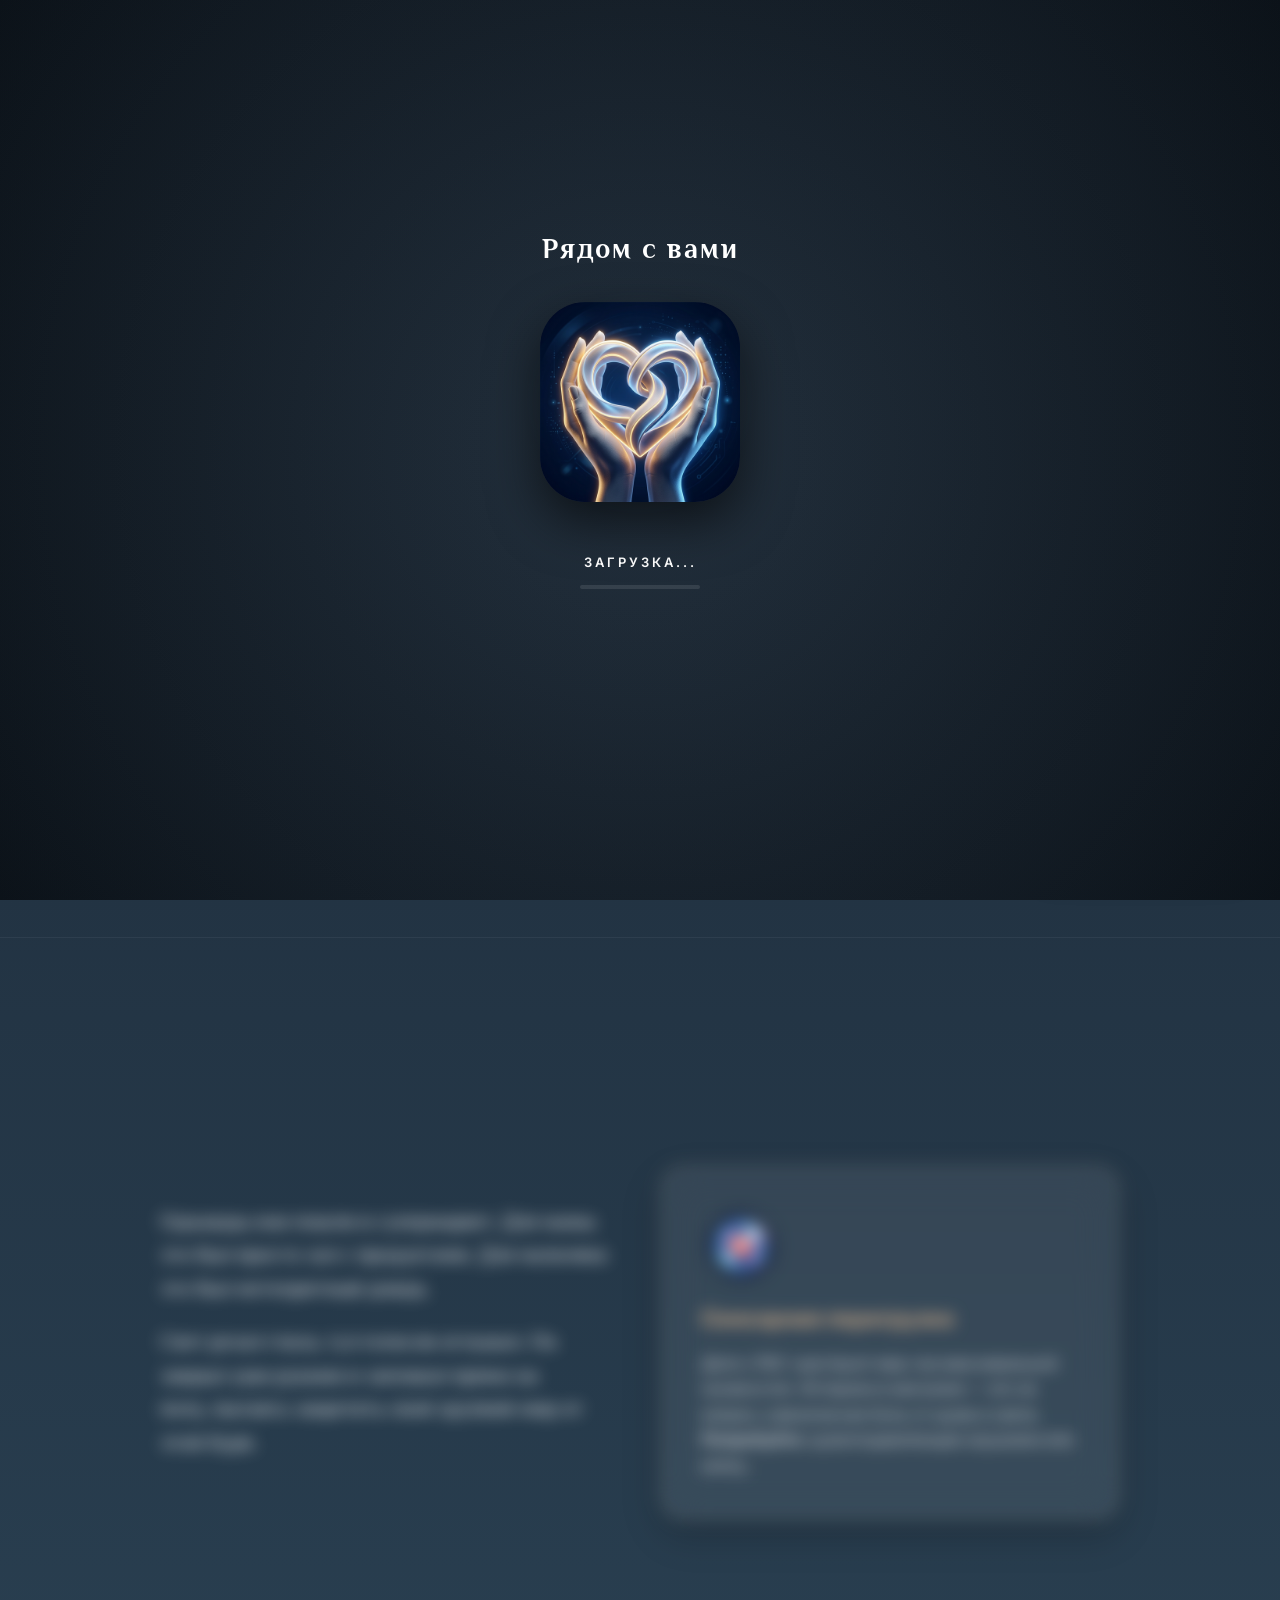
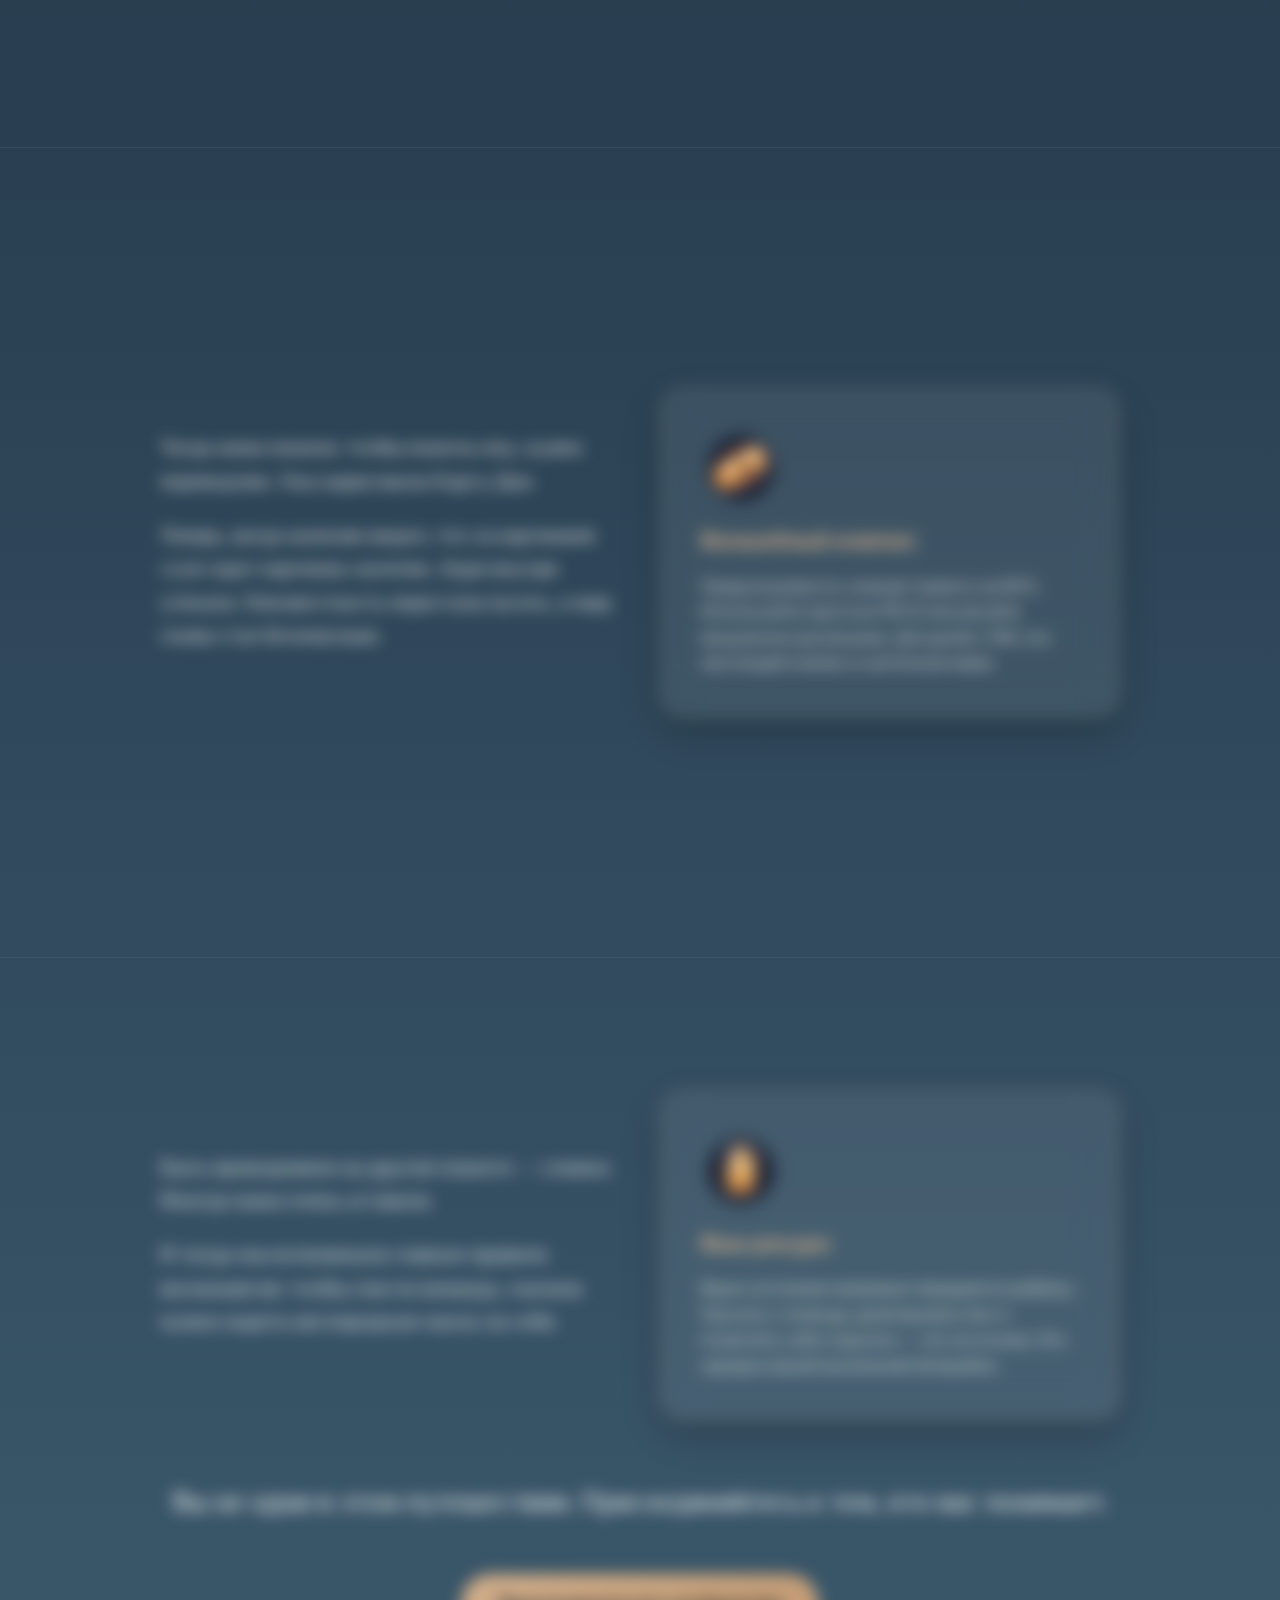
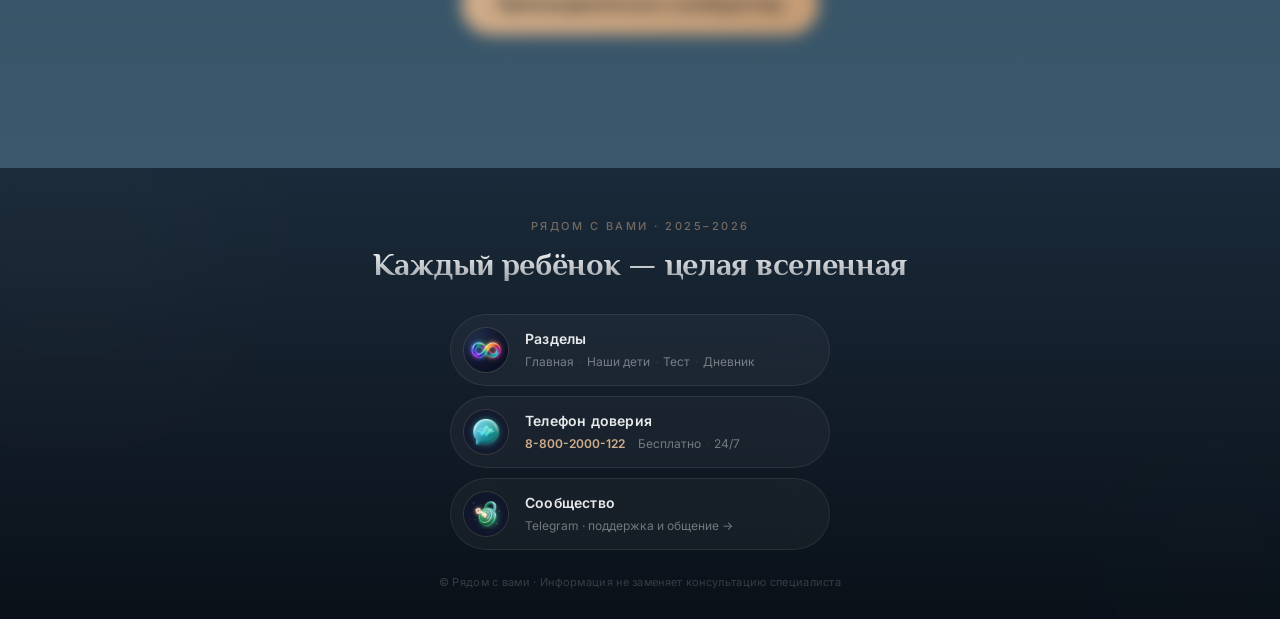
==== autism.html @ b99fb173 "Full audit: add timer nav to all sub-pages, update SW to v3, fix sitemap, remove PECS refs, VS Code " ====
﻿﻿<!DOCTYPE html>
<html lang="ru">
<head>
    <meta charset="UTF-8">
    <meta name="viewport" content="width=device-width, initial-scale=1.0, viewport-fit=cover">
    <title>Аутизм / РАС — История и поддержка</title>
    <meta name="description" content="История о ребёнке с аутизмом: понимание, поддержка и практические советы для родителей. Сообщество «Рядом с вами».">
    <link rel="manifest" href="manifest.json">
    <link rel="canonical" href="https://ryadom-svami.ru/autism.html">
    <link rel="icon" href="img/logo.png" type="image/png">
    <meta property="og:title" content="Аутизм / РАС — История и поддержка">
    <meta property="og:description" content="История о ребёнке с аутизмом: понимание, поддержка и советы.">
    <meta property="og:url" content="https://ryadom-svami.ru/autism.html">
    <meta property="og:image" content="https://ryadom-svami.ru/img/icon_autism.png">
    <link rel="preload" href="style.css?v=7" as="style">
    <link rel="preconnect" href="https://fonts.googleapis.com">
    <link rel="preconnect" href="https://fonts.gstatic.com" crossorigin>
    <link rel="stylesheet" href="style.css?v=7">
    <link href="https://fonts.googleapis.com/css2?family=Inter:wght@400;500;600;700&family=Philosopher:ital,wght@0,400;0,700;1,400&display=swap" rel="stylesheet">
    <!-- Yandex.Metrika counter -->
    <script type="text/javascript">
        (function(m,e,t,r,i,k,a){m[i]=m[i]||function(){(m[i].a=m[i].a||[]).push(arguments)};
        m[i].l=1*new Date();
        for(var j=0;j<document.scripts.length;j++){if(document.scripts[j].src===r){return;}}
        k=e.createElement(t),a=e.getElementsByTagName(t)[0],k.async=1,k.src=r,a.parentNode.insertBefore(k,a)})
        (window,document,"script","https://mc.yandex.ru/metrika/tag.js","ym");
        ym(108678187, "init", { clickmap:true, trackLinks:true, accurateTrackBounce:true, webvisor:true });
    </script>
    <noscript><div><img src="https://mc.yandex.ru/watch/108678187" style="position:absolute; left:-9999px;" alt="" /></div></noscript>
    <!-- /Yandex.Metrika counter -->
<link rel="apple-touch-icon" href="img/app_icon_192.png">
</head>
<body class="story-page" data-theme="dark">
    <!-- SPLASH SCREEN ENHANCED -->
    <div id="splash-screen" class="splash-screen">
        <div class="splash-bg-decor"></div>
        <div class="splash-content">
            <h2 class="splash-title">Рядом с вами</h2>
            <div class="splash-logo-container">
                <img src="img/app_icon_512.png" alt="Рядом с вами" class="splash-logo">
                <div class="splash-glow"></div>
            </div>
            <div class="splash-loader-wrapper">
                <span class="splash-loading-text">Загрузка...</span>
                <div class="splash-loader"></div>
            </div>
            <p class="splash-text" id="splash-text"></p>
        </div>
    </div>
    <script>
        document.addEventListener("DOMContentLoaded", () => {
            const splash = document.getElementById('splash-screen');
            if (splash) {
                if (!sessionStorage.getItem('splashShown')) {
                    const phrases = [
                        "Вы — лучший родитель для своего ребёнка...",
                        "Вы не одни. Мы рядом с вами...",
                        "Делаем мир добрее, шаг за шагом...",
                        "Вдох глубокий... Вы со всем справитесь...",
                        "Каждая маленькая победа имеет значение..."
                    ];
                    document.getElementById('splash-text').textContent = phrases[Math.floor(Math.random() * phrases.length)];
                    setTimeout(() => {
                        splash.classList.add('hidden');
                        sessionStorage.setItem('splashShown', 'true');
                    }, 3500);
                } else {
                    splash.style.display = 'none';
                }
            }
        });
    </script>

    <header class="header">
        <div class="container header-inner">
            <a href="index.html" class="logo">
                <img src="img/logo.webp" alt="Рядом с вами" height="40">
            </a>
            <nav class="nav">
                <div class="nav-dropdown" id="navDropdown">
                    <button class="nav-dropdown-btn" id="navDropdownBtn" aria-expanded="false">
                        <svg width="15" height="15" viewBox="0 0 24 24" fill="none" stroke="currentColor" stroke-width="2" stroke-linecap="round" stroke-linejoin="round"><rect x="3" y="3" width="7" height="7"></rect><rect x="14" y="3" width="7" height="7"></rect><rect x="3" y="14" width="7" height="7"></rect><rect x="14" y="14" width="7" height="7"></rect></svg>
                        <span class="nav-dropdown-label">Инструменты</span>
                        <svg class="nav-dropdown-chevron" width="14" height="14" viewBox="0 0 24 24" fill="none" stroke="currentColor" stroke-width="2.5" stroke-linecap="round" stroke-linejoin="round"><polyline points="6 9 12 15 18 9"></polyline></svg>
                    </button>
                    <div class="nav-dropdown-overlay" id="navDropdownOverlay"></div>
                    <div class="nav-dropdown-content" id="navDropdownContent">
                        <div class="nav-dropdown-handle"></div>
                        <a href="test.html" class="nav-dropdown-item">
                            <span class="nav-dropdown-icon">🧩</span>
                            <div class="nav-dropdown-text">
                                <span class="nav-dropdown-title">Тест M-CHAT-R</span>
                                <span class="nav-dropdown-sub">Скрининг развития ребёнка</span>
                            </div>
                        </a>
                        <a href="diary.html" class="nav-dropdown-item">
                            <span class="nav-dropdown-icon">📖</span>
                            <div class="nav-dropdown-text">
                                <span class="nav-dropdown-title">Дневник побед</span>
                                <span class="nav-dropdown-sub">Учёт маленьких достижений</span>
                            </div>
                        </a>
                        <a href="timer.html" class="nav-dropdown-item"><span class="nav-dropdown-icon">⏱️</span><div class="nav-dropdown-text"><span class="nav-dropdown-title">Таймер дня</span><span class="nav-dropdown-sub">Расписание и визуальный таймер</span></div></a>
                    </div>
                </div>
                <button id="installAppBtn" class="btn-primary header-btn" style="display: none; align-items: center; gap: 5px; padding: 6px 12px;">
                    <svg width="14" height="14" viewBox="0 0 24 24" fill="none" stroke="currentColor" stroke-width="2"><path d="M21 15v4a2 2 0 0 1-2 2H5a2 2 0 0 1-2-2v-4"></path><polyline points="7 10 12 15 17 10"></polyline><line x1="12" y1="15" x2="12" y2="3"></line></svg>
                    <span class="install-label">Скачать</span>
                </button>
                <button class="theme-toggle" id="themeToggle" title="Переключить тему" aria-label="Переключить тему">☀️</button>
            </nav>
            <script>
            (function() {
                const btn = document.getElementById('navDropdownBtn');
                const content = document.getElementById('navDropdownContent');
                const overlay = document.getElementById('navDropdownOverlay');
                if (!btn || !content) return;

                document.body.appendChild(overlay);
                document.body.appendChild(content);

                function open() {
                    if (window.innerWidth > 768) {
                        const r = btn.getBoundingClientRect();
                        content.style.top = (r.bottom + 10) + 'px';
                        content.style.right = (window.innerWidth - r.right) + 'px';
                        content.style.bottom = 'auto';
                    } else {
                        content.style.top = '';
                        content.style.right = '';
                        content.style.bottom = '0';
                        document.body.style.overflow = 'hidden';
                    }
                    content.classList.add('show');
                    overlay.classList.add('show');
                    btn.classList.add('active');
                    btn.setAttribute('aria-expanded', 'true');
                }
                function close() {
                    content.classList.remove('show');
                    overlay.classList.remove('show');
                    btn.classList.remove('active');
                    btn.setAttribute('aria-expanded', 'false');
                    document.body.style.overflow = '';
                }

                btn.addEventListener('click', (e) => {
                    e.stopPropagation();
                    content.classList.contains('show') ? close() : open();
                });
                overlay.addEventListener('click', close);
                document.addEventListener('click', (e) => { if (!btn.contains(e.target) && !content.contains(e.target)) close(); });
                document.addEventListener('keydown', (e) => { if (e.key === 'Escape') close(); });
            })();
            </script>
        </div>
    </header>

    <div class="reading-progress" id="readingProgress"></div>

    <section class="story-scene">
        <div class="container scene-grid">
            <div class="scene-text animate-scroll">
                <h2>Мальчик, который слышал звёзды</h2>
                <p>Одни дети строили башни, другие играли в догонялки. А он мог часами смотреть, как крутится колесо от маленькой машинки. Ему казалось, что в этом движении скрыта тайна всей Вселенной.</p>
                <p>Он редко смотрел в глаза, но видел то, что другие просто не замечали.</p>
            </div>
            <div class="scene-tip animate-scroll delay-1">
                <div class="tip-icon"><img loading="lazy" src="img/autism_tip1.webp" alt="Фокус"></div>
                <h4>Что это значит?</h4>
                <p>Отсутствие зрительного контакта — это не отсутствие любви. Мозг при РАС концентрируется на деталях. Способность к «глубокому фокусу» — одна из главных суперсил вашего ребёнка.</p>
            </div>
        </div>
    </section>

    <section class="story-scene">
        <div class="container scene-grid">
            <div class="scene-text animate-scroll">
                <p>Однажды они пошли в супермаркет. Для мамы это был просто зал с продуктами. Для мальчика это был метеоритный дождь.</p>
                <p>Свет резал глаза, гул голосов оглушал. Он закрыл уши руками и заплакал прямо на полу, пытаясь защитить свой хрупкий мир от этой бури.</p>
            </div>
            <div class="scene-tip animate-scroll delay-1">
                <div class="tip-icon"><img loading="lazy" src="img/autism_tip2.webp" alt="Сенсорика"></div>
                <h4>Сенсорная перегрузка</h4>
                <p>Дети с РАС чувствуют мир «на максимальной громкости». Истерика в магазине — это не каприз, а физическая боль от шума и света. <strong>Попробуйте:</strong> шумоподавляющие наушники или кепку.</p>
            </div>
        </div>
    </section>

    <section class="story-scene">
        <div class="container scene-grid">
            <div class="scene-text animate-scroll">
                <p>Тогда мама поняла: чтобы помочь ему, нужен переводчик. Она нарисовала Карту Дня.</p>
                <p>Теперь, когда мальчик видел, что за картинкой «суп» идет картинка «качели», буря внутри утихала. Неизвестность перестала пугать, а мир снова стал безопасным.</p>
            </div>
            <div class="scene-tip animate-scroll delay-1">
                <div class="tip-icon"><img loading="lazy" src="img/autism_tip3.webp" alt="Компас"></div>
                <h4>Волшебный компас</h4>
                <p>Предсказуемость снижает тревогу на 80%. Используйте карточки PECS или рисуйте визуальное расписание. Для детей с РАС это настоящий компас в хаотичном мире.</p>
            </div>
        </div>
    </section>

    <section class="story-scene scene-final">
        <div class="container scene-grid">
            <div class="scene-text animate-scroll">
                <p>Быть проводником на другой планете — сложно. Иногда мама очень уставала.</p>
                <p>И тогда она вспоминала главное правило космонавтов: чтобы спасти команду, сначала нужно надеть кислородную маску на себя.</p>
            </div>
            <div class="scene-tip animate-scroll delay-1">
                <div class="tip-icon"><img loading="lazy" src="img/autism_tip4.webp" alt="Ресурс"></div>
                <h4>Ваш ресурс</h4>
                <p>Ваше состояние напрямую передается ребёнку. Просить о помощи, делегировать быт и позволять себе отдыхать — это не эгоизм. Это зарядка вашей внутренней батарейки.</p>
            </div>
        </div>
        
        <div class="container animate-scroll delay-2" style="text-align: center; margin-top: 60px;">
            <p class="final-message">Вы не одни в этом путешествии. Присоединяйтесь к тем, кто вас понимает.</p>
            <a href="https://t.me/+PFfgr3RmK_dmMGRi" class="btn-primary join-btn-large btn-pulse" style="margin-top: 20px;">Присоединиться к сообществу</a>
        </div>
    </section>

    <footer class="footer footer-premium">
        <div class="footer-glow footer-glow-1"></div>
        <div class="footer-glow footer-glow-2"></div>
        <div class="container">
            <div class="footer-hero-block">
                <p class="footer-eyebrow">Рядом с вами · 2025–2026</p>
                <h2 class="footer-main-title">Каждый ребёнок — целая&nbsp;вселенная</h2>
            </div>
            <div class="footer-cards-column">
                <div class="footer-compact-card">
                    <img src="img/icon_autism.webp" class="footer-compact-img" loading="lazy" alt="Разделы">
                    <div class="footer-compact-text">
                        <h4>Разделы</h4>
                        <div class="footer-compact-links">
                            <a href="index.html">Главная</a> <span class="dot-sep">·</span>
                            <a href="index.html#diagnoses">Наши дети</a> <span class="dot-sep">·</span>
                            <a href="test.html">Тест</a> <span class="dot-sep">·</span>
                            <a href="diary.html">Дневник</a>
                        </div>
                    </div>
                </div>
                <div class="footer-compact-card">
                    <img src="img/icon_speech.webp" class="footer-compact-img" loading="lazy" alt="Телефон">
                    <div class="footer-compact-text">
                        <h4>Телефон доверия</h4>
                        <div class="footer-compact-links">
                            <a href="tel:88002000122" class="phone-gold">8-800-2000-122</a>
                            <span class="dot-sep">·</span> Бесплатно <span class="dot-sep">·</span> 24/7
                        </div>
                    </div>
                </div>
                <a href="https://t.me/+PFfgr3RmK_dmMGRi" class="footer-compact-card footer-compact-link">
                    <img src="img/icon_okr.webp" class="footer-compact-img" loading="lazy" alt="Telegram">
                    <div class="footer-compact-text">
                        <h4>Сообщество</h4>
                        <div class="footer-compact-links">Telegram · поддержка и общение →</div>
                    </div>
                </a>
            </div>
            <p class="footer-copy">© Рядом с вами · Информация не заменяет консультацию специалиста</p>
        </div>
    </footer>

    <button id="storyAudioBtn" class="audio-btn">
        <span class="audio-icon">▶️</span>
        <span class="audio-text">Слушать историю</span>
    </button>
    <audio id="storyAudio" src="story.mp3" onerror="alert('Не могу найти файл story.mp3! Убедитесь, что он лежит в этой же папке и название введено без ошибок (и без двойного расширения story.mp3.mp3)')"></audio>

    <script>
        const observer = new IntersectionObserver((entries) => {
            entries.forEach((entry) => {
                if (entry.isIntersecting) {
                    entry.target.classList.add('in-view');
                } else {
                    entry.target.classList.remove('in-view');
                }
            });
        }, { 
            threshold: 0.25, 
            rootMargin: "-10% 0px -10% 0px" 
        });

        const hiddenElements = document.querySelectorAll('.animate-scroll');
        hiddenElements.forEach((el) => observer.observe(el));

        // Управление аудиоплеером с отловом ошибок
        const audioBtn = document.getElementById('storyAudioBtn');
        const audio = document.getElementById('storyAudio');

        if (audioBtn && audio) {
            audioBtn.addEventListener('click', () => {
                if (audio.paused) {
                    audio.play().catch(function(error) {
                        alert("Ошибка воспроизведения: " + error.message);
                    });
                    audioBtn.classList.add('playing');
                    audioBtn.querySelector('.audio-icon').textContent = '⏸️';
                    audioBtn.querySelector('.audio-text').textContent = 'Пауза';
                } else {
                    audio.pause();
                    audioBtn.classList.remove('playing');
                    audioBtn.querySelector('.audio-icon').textContent = '▶️';
                    audioBtn.querySelector('.audio-text').textContent = 'Слушать историю';
                }
            });
            
            audio.addEventListener('ended', () => {
                audioBtn.classList.remove('playing');
                audioBtn.querySelector('.audio-icon').textContent = '▶️';
                audioBtn.querySelector('.audio-text').textContent = 'Слушать историю';
            });
        }

        // Тема: загрузка из localStorage
        const themeToggle = document.getElementById('themeToggle');
        const savedTheme = localStorage.getItem('theme');
        if (savedTheme === 'light') {
            document.body.removeAttribute('data-theme');
            themeToggle.textContent = '🌙';
        }
        themeToggle.addEventListener('click', () => {
            if (document.body.getAttribute('data-theme') === 'dark') {
                document.body.removeAttribute('data-theme');
                themeToggle.textContent = '🌙';
                localStorage.setItem('theme', 'light');
            } else {
                document.body.setAttribute('data-theme', 'dark');
                themeToggle.textContent = '☀️';
                localStorage.setItem('theme', 'dark');
            }
        });

        // Прогресс чтения
        const progressBar = document.getElementById('readingProgress');
        if (progressBar) {
            window.addEventListener('scroll', () => {
                const h = document.documentElement.scrollHeight - document.documentElement.clientHeight;
                if (h > 0) progressBar.style.width = (document.documentElement.scrollTop / h * 100) + '%';
            });
        }
    </script>
        <script>
        // PWA Install Logic
        let deferredPrompt;
        const installBtn = document.getElementById('installAppBtn');

        const isIos = () => {
            const userAgent = window.navigator.userAgent.toLowerCase();
            return /iphone|ipad|ipod/.test(userAgent);
        };
        const isInStandaloneMode = () => ('standalone' in window.navigator) && (window.navigator.standalone);

        // Show button for iOS if not already installed
        if (installBtn && isIos() && !isInStandaloneMode()) {
            installBtn.style.display = 'inline-flex';
            installBtn.addEventListener('click', () => {
                alert('Чтобы установить приложение на iPhone:\n\n1. Нажмите кнопку "Поделиться" (квадрат со стрелочкой) внизу экрана браузера.\n2. Выберите "На экран Домой" (Add to Home Screen).');
            });
        } else {
            // Android / Desktop logic
            window.addEventListener('beforeinstallprompt', (e) => {
                e.preventDefault();
                deferredPrompt = e;
                if (installBtn) installBtn.style.display = 'inline-flex';
            });

            if (installBtn) {
                installBtn.addEventListener('click', async () => {
                    if (deferredPrompt) {
                        deferredPrompt.prompt();
                        const { outcome } = await deferredPrompt.userChoice;
                        if (outcome === 'accepted') installBtn.style.display = 'none';
                        deferredPrompt = null;
                    }
                });
            }
        }
    </script>
    <script>
        if ('serviceWorker' in navigator) {
            navigator.serviceWorker.register('/sw.js').catch(() => {});
        }
    </script>
</body>
</html>
---- style.css ----
/* =========================================
   ПЕРЕМЕННЫЕ ДЛЯ СВЕТЛОЙ/ТЕМНОЙ ТЕМЫ
   ========================================= */
:root {
    --bg-main: #fcfbf8;
    --text-main: #1a1a1a;
    --text-muted: #666;

    --header-bg: rgba(252, 251, 248, 0.55);
    --header-border: rgba(0, 0, 0, 0.06);

    --nav-link: #618296;
    --nav-link-hover: #d0ae8b;
    --toggle-bg: rgba(0, 0, 0, 0.05);

    --btn-primary-bg: #d0ae8b;
    --btn-primary-text: #fff;

    --hero-title: #1a1a1a;
    --hero-subtitle-bg-desk: #d0ae8b;
    --hero-subtitle-text-desk: #fff;
    --hero-subtitle-border-desk: #618296;

    --card-bg: rgba(255, 255, 255, 0.55);
    --card-border: rgba(255, 255, 255, 0.4);
    --card-shadow: rgba(97, 130, 150, 0.08);

    --heading-color: #618296;

    --btn-tg-bg: #618296;
    --btn-tg-text: #fff;
    --btn-tg-border: transparent;

    --faq-tag-bg: #fff;
    --faq-tag-text: #618296;
    --faq-tag-border: #d0ae8b;

    --footer-bg: linear-gradient(180deg, #619a8c 0%, #87beaa 100%);
    --footer-border: transparent;
    --footer-title: #fff;
    --footer-text: rgba(255, 255, 255, 0.9);

    --story-bg: linear-gradient(180deg, #F5EDE4 0%, #EDE3D8 50%, #E5D9CC 100%);
    --story-text: #1a1a1a;
    --story-heading: #618296;
    --story-para: rgba(0, 0, 0, 0.8);
    --story-tip-bg: rgba(97, 130, 150, 0.07);
    --story-tip-border: rgba(208, 174, 139, 0.5);
    --story-tip-h4: #618296;
    --story-tip-p: rgba(0, 0, 0, 0.65);
    --footer-premium-bg: linear-gradient(180deg, #f0ebe3 0%, #e8e0d5 100%);
    --story-tip-shadow: rgba(0, 0, 0, 0.06);
    --story-final: #1a1a1a;
    --story-divider: rgba(0, 0, 0, 0.06);
    --footer-compact-title: #1a1a1a;
    --footer-compact-sub: #666;
    --footer-compact-bg: rgba(0, 0, 0, 0.04);
    --footer-compact-border: rgba(0, 0, 0, 0.07);
    --footer-eyebrow-color: rgba(97, 130, 150, 0.6);
    --footer-title-from: #1a1a1a;
    --footer-title-to: rgba(26, 26, 26, 0.65);
    --footer-copy-color: rgba(0, 0, 0, 0.25);
    --footer-dot-sep: rgba(0, 0, 0, 0.25);
}

[data-theme="dark"] {
    --bg-main: #1A2A3A;
    --text-main: #fcfbf8;
    --text-muted: rgba(255, 255, 255, 0.7);

    --header-bg: rgba(15, 25, 35, 0.45);
    --header-border: rgba(255, 255, 255, 0.08);

    --nav-link: #fcfbf8;
    --toggle-bg: rgba(255, 255, 255, 0.15);

    --btn-primary-bg: #d0ae8b;
    --btn-primary-text: #1a1a1a;

    --hero-title: #fff;
    --hero-subtitle-bg-desk: #d0ae8b;
    --hero-subtitle-text-desk: #1a1a1a;
    --hero-subtitle-border-desk: transparent;

    --card-bg: rgba(255, 255, 255, 0.04);
    --card-border: rgba(255, 255, 255, 0.06);
    --card-shadow: rgba(0, 0, 0, 0.3);

    --heading-color: #d0ae8b;

    --btn-tg-bg: rgba(208, 174, 139, 0.15);
    --btn-tg-text: #d0ae8b;
    --btn-tg-border: #d0ae8b;

    --faq-tag-bg: rgba(255, 255, 255, 0.05);
    --faq-tag-text: #fcfbf8;
    --faq-tag-border: #374151;

    --footer-bg: linear-gradient(180deg, #1A2A3A 0%, #243D52 100%);
    --footer-border: #374151;
    --footer-title: #d0ae8b;
    --footer-text: rgba(255, 255, 255, 0.8);

    --story-bg: linear-gradient(180deg, #1A2634 0%, #2B4254 50%, #405F73 100%);
    --story-text: #fff;
    --story-heading: #d0ae8b;
    --story-para: rgba(255, 255, 255, 0.95);
    --story-tip-bg: rgba(255, 255, 255, 0.08);
    --story-tip-border: rgba(208, 174, 139, 0.4);
    --story-tip-h4: #d0ae8b;
    --story-tip-p: rgba(255, 255, 255, 0.8);
    --footer-premium-bg: linear-gradient(180deg, var(--bg-main) 0%, #0d1520 100%);
    --story-tip-shadow: rgba(0, 0, 0, 0.2);
    --story-final: #fff;
    --story-divider: rgba(255, 255, 255, 0.05);
    --footer-compact-title: rgba(255, 255, 255, 0.9);
    --footer-compact-sub: rgba(255, 255, 255, 0.4);
    --footer-compact-bg: rgba(255, 255, 255, 0.04);
    --footer-compact-border: rgba(255, 255, 255, 0.08);
    --footer-eyebrow-color: rgba(208, 174, 139, 0.5);
    --footer-title-from: #ffffff;
    --footer-title-to: rgba(255, 255, 255, 0.55);
    --footer-copy-color: rgba(255, 255, 255, 0.18);
    --footer-dot-sep: rgba(255, 255, 255, 0.25);
}

/* =========================================
   БАЗОВЫЕ СТИЛИ
   ========================================= */
* {
    margin: 0;
    padding: 0;
    box-sizing: border-box;
    -webkit-tap-highlight-color: transparent;
}

html {
    scroll-behavior: smooth;
}

body {
    font-family: 'Inter', sans-serif;
    background-color: var(--bg-main);
    color: var(--text-main);
    line-height: 1.6;
    -webkit-font-smoothing: antialiased;
    -moz-osx-font-smoothing: grayscale;
    transition: background-color 0.4s ease, color 0.4s ease;
}

.container {
    max-width: 1100px;
    margin: 0 auto;
    padding: 0 20px;
}

/* Шапка */
.header {
    background: transparent;
    border-bottom: none;
    position: sticky;
    top: 0;
    z-index: 1000;
    padding: calc(18px + env(safe-area-inset-top)) 28px 18px;
    box-shadow: none;
    transition: none;
}

.header-inner {
    display: flex;
    justify-content: space-between;
    align-items: center;
    max-width: 1300px;
    background: var(--header-bg);
    backdrop-filter: blur(24px);
    -webkit-backdrop-filter: blur(24px);
    border: 1px solid var(--header-border);
    border-radius: 100px;
    padding: 12px 32px;
    box-shadow: 0 8px 32px rgba(0, 0, 0, 0.06);
    transition: background 0.4s ease, border-color 0.4s ease, box-shadow 0.4s ease;
}

.logo {
    display: flex;
    align-items: center;
}

.logo img {
    height: 40px;
}

.nav {
    display: flex;
    align-items: center;
}

.nav .nav-link {
    text-decoration: none;
    color: var(--nav-link);
    margin-left: 8px;
    font-weight: 500;
    padding: 8px 20px;
    border-radius: 50px;
    border: 1px solid var(--header-border);
    background: rgba(255, 255, 255, 0.08);
    transition: all 0.3s ease;
    font-size: 14px;
    letter-spacing: 0.3px;
}

.nav .nav-link:hover {
    color: var(--nav-link-hover);
    border-color: rgba(208, 174, 139, 0.4);
    background: rgba(208, 174, 139, 0.08);
}

.theme-toggle {
    background: none;
    border: none;
    padding: 0;
    cursor: pointer;
    font-size: 22px;
    margin-left: 20px;
    width: 38px;
    height: 38px;
    display: flex;
    align-items: center;
    justify-content: center;
    border-radius: 50%;
    background-color: var(--toggle-bg);
    transition: transform 0.2s, background-color 0.4s;
    user-select: none;
}

.theme-toggle:hover {
    transform: scale(1.1);
}

/* Кнопки */
.btn-primary {
    background: linear-gradient(135deg, #d0ae8b 0%, #c49b74 100%);
    color: var(--btn-primary-text) !important;
    padding: 12px 26px;
    border-radius: 50px;
    font-weight: 600;
    transition: all 0.4s ease;
    text-decoration: none;
    display: inline-block;
    box-shadow: 0 4px 20px rgba(208, 174, 139, 0.3);
    border: none;
    letter-spacing: 0.3px;
}

.btn-primary:hover {
    transform: scale(1.05) translateY(-2px);
    box-shadow: 0 8px 30px rgba(208, 174, 139, 0.5);
}

.btn-telegram {
    background-color: var(--btn-tg-bg);
    border: 1px solid var(--btn-tg-border);
    color: var(--btn-tg-text);
    padding: 15px 25px;
    border-radius: 12px;
    text-decoration: none;
    font-weight: 600;
    display: inline-block;
    width: 100%;
    text-align: center;
    margin-top: 10px;
    transition: all 0.3s;
}

.btn-telegram:hover {
    filter: brightness(1.1);
}

.btn-pulse {
    box-shadow: 0 0 0 0 rgba(208, 174, 139, 0.7);
    animation: pulse 2s infinite;
}

@keyframes pulse {
    0% {
        box-shadow: 0 0 0 0 rgba(208, 174, 139, 0.7);
    }

    70% {
        box-shadow: 0 0 0 15px rgba(208, 174, 139, 0);
    }

    100% {
        box-shadow: 0 0 0 0 rgba(208, 174, 139, 0);
    }
}

/* Анимации появления */
@keyframes fadeInUp {
    from {
        opacity: 0;
        transform: translateY(40px);
    }
    to {
        opacity: 1;
        transform: translateY(0);
    }
}

@keyframes fadeIn {
    from { opacity: 0; }
    to { opacity: 1; }
}

/* Главный экран */
.hero {
    position: relative;
    min-height: 100vh;
    text-align: center;
    padding: 60px 0;
}

.bg-video {
    position: absolute;
    top: 0;
    left: 0;
    width: 100%;
    height: 100%;
    object-fit: cover;
    z-index: -2;
}

.video-overlay {
    position: absolute;
    top: 0;
    left: 0;
    width: 100%;
    height: 100%;
    background-color: var(--bg-main);
    opacity: 0.5;
    z-index: -1;
    transition: background-color 0.4s;
}

.hero-content {
    position: relative;
    z-index: 1;
    width: 100%;
    padding-top: 40px;
}

.hero h1 {
    font-size: 52px;
    font-weight: 700;
    line-height: 1.15;
    margin-bottom: 28px;
    color: var(--hero-title);
    transition: color 0.4s;
    animation: fadeInUp 1s ease both;
    letter-spacing: -0.5px;
}

.hero .subtitle {
    font-size: 18px;
    color: var(--hero-subtitle-text-desk);
    background-color: var(--hero-subtitle-bg-desk);
    display: inline-block;
    padding: 10px 30px;
    border-radius: 50px;
    border: 1px solid var(--hero-subtitle-border-desk);
    margin-bottom: 40px;
    font-weight: 600;
    box-shadow: 0 6px 24px rgba(208, 174, 139, 0.25);
    transition: background-color 0.4s ease, color 0.4s ease, border-color 0.4s ease;
    animation: fadeInUp 1s ease 0.15s both;
}

.story-card {
    background: var(--card-bg);
    backdrop-filter: blur(24px);
    -webkit-backdrop-filter: blur(24px);
    border: 1px solid var(--card-border);
    padding: 36px 32px 28px;
    border-radius: 28px;
    box-shadow: 0 20px 60px var(--card-shadow);
    max-width: 560px;
    margin: 0 auto;
    text-align: center;
    transition: background 0.4s, border-color 0.4s;
    animation: fadeInUp 1s ease 0.3s both;
}

.story-photos-row {
    display: flex;
    justify-content: center;
    margin-bottom: 20px;
}

.story-photos-row img {
    width: 80px;
    height: 80px;
    border-radius: 50%;
    object-fit: cover;
    border: 3px solid rgba(208, 174, 139, 0.5);
    margin: 0 -8px;
    position: relative;
    box-shadow: 0 4px 16px rgba(0, 0, 0, 0.25);
    transition: transform 0.3s ease;
}

.story-photos-row img:nth-child(2) {
    z-index: 2;
    transform: scale(1.1);
}

.story-photos-row img:nth-child(1) { z-index: 1; }
.story-photos-row img:nth-child(3) { z-index: 1; }

.story-photos-row img:hover {
    transform: scale(1.15);
    z-index: 3;
}

.story-divider {
    width: 50px;
    height: 2px;
    background: linear-gradient(90deg, transparent, rgba(208, 174, 139, 0.6), transparent);
    margin: 0 auto 18px;
}

.story-body {
    text-align: center;
    margin-bottom: 20px;
    padding: 0 8px;
}

.story-body p {
    font-size: 12.5px;
    line-height: 1.7;
    color: var(--text-muted);
    margin-bottom: 10px;
    font-weight: 400;
    letter-spacing: 0.2px;
    font-family: 'Inter', sans-serif;
}

.story-body p:first-child {
    color: var(--text-main);
    font-weight: 500;
    font-size: 13px;
}

.story-body p:last-child {
    margin-bottom: 0;
    color: var(--text-muted);
    font-size: 12px;
    font-style: italic;
    opacity: 0.7;
}

/* Разделы на главной */
section h2 {
    font-size: 36px;
    text-align: center;
    margin-bottom: 12px;
    color: var(--heading-color);
    transition: color 0.4s;
    letter-spacing: -0.3px;
}

.section-desc {
    text-align: center;
    color: var(--text-muted);
    margin-bottom: 40px;
    transition: color 0.4s;
}

.diagnoses,
.faq {
    padding: 60px 0;
    position: relative;
    z-index: 10;
}

.cards-grid.layout-grid {
    display: grid;
    grid-template-columns: repeat(2, 1fr);
    gap: 20px;
}

.grid-card {
    display: flex;
    flex-direction: column;
    align-items: center;
    text-align: center;
    padding: 24px 16px;
    background: var(--card-bg);
    border-radius: 20px;
    border: 1px solid var(--card-border);
    box-shadow: 0 8px 24px rgba(0,0,0,0.15);
    transition: transform 0.3s ease, border-color 0.3s ease;
    text-decoration: none;
    color: inherit;
}

.grid-card:hover {
    transform: translateY(-8px);
    border-color: var(--nav-link-hover);
    box-shadow: 0 20px 48px rgba(208, 174, 139, 0.18);
}

.grid-card:active {
    transform: scale(0.96);
}

/* Force hiding any legacy ::after arrows */
.grid-card::after, .grid-card::before {
    display: none !important;
}

/* Unique Card Colors for Light Theme */
.card-autism {
    background: linear-gradient(145deg, #eef2ff, #e0e7ff);
    border-color: rgba(99, 102, 241, 0.3);
}
.card-cp {
    background: linear-gradient(145deg, #fdf4ff, #fae8ff);
    border-color: rgba(217, 70, 239, 0.3);
}
.card-down {
    background: linear-gradient(145deg, #f8fafc, #f1f5f9);
    border-color: rgba(234, 179, 8, 0.3);
}
.card-speech {
    background: linear-gradient(145deg, #f0f9ff, #e0f2fe);
    border-color: rgba(14, 165, 233, 0.3);
}
.card-uo {
    background: linear-gradient(145deg, #faf5ff, #f3e8ff);
    border-color: rgba(168, 85, 247, 0.3);
}
.card-okr {
    background: linear-gradient(145deg, #f0fdf4, #dcfce7);
    border-color: rgba(34, 197, 94, 0.3);
}

/* Unique Card Colors for Dark Theme */
[data-theme="dark"] .card-autism {
    background: linear-gradient(145deg, #141726, #0b0d1a);
    border-color: rgba(99, 102, 241, 0.2);
}
[data-theme="dark"] .card-cp {
    background: linear-gradient(145deg, #241426, #120914);
    border-color: rgba(217, 70, 239, 0.2);
}
[data-theme="dark"] .card-down {
    background: linear-gradient(145deg, #1a1a1a, #080808);
    border-color: rgba(208, 174, 139, 0.3);
}
[data-theme="dark"] .card-speech {
    background: linear-gradient(145deg, #141e26, #0a1014);
    border-color: rgba(14, 165, 233, 0.2);
}
[data-theme="dark"] .card-uo {
    background: linear-gradient(145deg, #181426, #0b0a14);
    border-color: rgba(168, 85, 247, 0.2);
}
[data-theme="dark"] .card-okr {
    background: linear-gradient(145deg, #101c15, #080f0a);
    border-color: rgba(34, 197, 94, 0.2);
}

.card-image {
    width: 90px;
    height: 90px;
    object-fit: cover;
    margin-bottom: 8px;
    background: transparent;
    border-radius: 0;
    box-shadow: none;
    -webkit-mask-image: radial-gradient(circle at center, rgba(0,0,0,1) 45%, rgba(0,0,0,0) 68%);
    mask-image: radial-gradient(circle at center, rgba(0,0,0,1) 45%, rgba(0,0,0,0) 68%);
}

.card-content h3 {
    color: var(--heading-color);
    font-size: 15px;
    margin-bottom: 6px;
    font-weight: 700;
    line-height: 1.25;
}

.card-content p {
    font-size: 12px;
    line-height: 1.35;
    opacity: 0.75;
    margin: 0;
}

.animate-card {
    opacity: 0;
    transform: translateY(30px);
    transition: opacity 0.6s ease-out, transform 0.6s ease-out;
}

.animate-card.show {
    opacity: 1;
    transform: translateY(0);
}

.grid-card:nth-child(2) { transition-delay: 0.1s; }
.grid-card:nth-child(3) { transition-delay: 0.2s; }
.grid-card:nth-child(4) { transition-delay: 0.3s; }
.grid-card:nth-child(5) { transition-delay: 0.4s; }
.grid-card:nth-child(6) { transition-delay: 0.5s; }

.join-action {
    margin-top: 50px;
    text-align: center;
}

.join-btn-large {
    font-size: 18px;
    padding: 16px 36px;
    width: auto;
}

.faq-links {
    display: flex;
    flex-wrap: wrap;
    gap: 10px;
    justify-content: center;
    margin-top: 20px;
}

.faq-tag {
    background: var(--faq-tag-bg);
    padding: 12px 20px;
    border-radius: 50px;
    text-decoration: none;
    color: var(--faq-tag-text);
    border: 1px solid var(--faq-tag-border);
    font-size: 15px;
    transition: all 0.2s;
}

.faq-tag:hover {
    background: var(--nav-link-hover);
    border-color: var(--nav-link-hover);
    color: #fff;
}

/* Подвал — Премиум редизайн */
.footer-premium {
    padding: 50px 0 28px;
    background: var(--footer-premium-bg);
    border-top: none;
    position: relative;
    z-index: 10;
    overflow: hidden;
    transition: background 0.4s;
}

[data-theme="dark"] .footer-premium {
    background: linear-gradient(180deg, #1A2A3A 0%, #0a1018 100%);
}

/* Декоративные свечения */
.footer-glow {
    position: absolute;
    border-radius: 50%;
    filter: blur(120px);
    pointer-events: none;
    opacity: 0.3;
}

.footer-glow-1 {
    width: 300px;
    height: 300px;
    background: radial-gradient(circle, rgba(208, 174, 139, 0.3), transparent 70%);
    top: -80px;
    left: -80px;
}

.footer-glow-2 {
    width: 250px;
    height: 250px;
    background: radial-gradient(circle, rgba(97, 130, 150, 0.25), transparent 70%);
    bottom: -60px;
    right: -60px;
}

/* Главный блок-заголовок */
.footer-hero-block {
    text-align: center;
    margin-bottom: 30px;
    position: relative;
    z-index: 2;
}

.footer-eyebrow {
    font-size: 11px;
    letter-spacing: 2.5px;
    text-transform: uppercase;
    color: var(--footer-eyebrow-color);
    margin-bottom: 10px;
    font-weight: 500;
}

.footer-main-title {
    font-size: 32px;
    font-family: 'Philosopher', serif;
    font-weight: 700;
    line-height: 1.2;
    color: var(--footer-title-from);
    margin-bottom: 0;
    letter-spacing: -0.3px;
    background: linear-gradient(180deg, var(--footer-title-from) 0%, var(--footer-title-to) 100%);
    -webkit-background-clip: text;
    -webkit-text-fill-color: transparent;
    background-clip: text;
}

.footer-main-sub {
    font-size: 15px;
    color: var(--footer-compact-sub);
    font-weight: 400;
    letter-spacing: 0.3px;
}

/* Три компактные плашки (в стиле Trex.ai) */
.footer-cards-column {
    display: flex;
    flex-direction: column;
    gap: 10px;
    align-items: center;
    position: relative;
    z-index: 2;
    margin-bottom: 24px;
}

.footer-compact-card {
    display: flex;
    align-items: center;
    background: var(--footer-compact-bg);
    backdrop-filter: blur(20px);
    -webkit-backdrop-filter: blur(20px);
    border: 1px solid var(--footer-compact-border);
    border-radius: 100px;
    padding: 12px 24px 12px 12px;
    gap: 16px;
    transition: all 0.4s ease;
    width: 380px;
    max-width: 100%;
    text-align: left;
    text-decoration: none;
    box-sizing: border-box;
}

.footer-compact-card:hover {
    background: rgba(255, 255, 255, 0.08);
    border-color: rgba(208, 174, 139, 0.3);
    transform: translateY(-2px);
    box-shadow: 0 10px 30px rgba(0, 0, 0, 0.2);
}

.footer-compact-img {
    width: 46px;
    height: 46px;
    flex-shrink: 0;
    border-radius: 50%;
    object-fit: cover;
    border: 1px solid rgba(208, 174, 139, 0.15);
    background: rgba(255, 255, 255, 0.02);
}

.footer-compact-text {
    display: flex;
    flex-direction: column;
    justify-content: center;
}

.footer-compact-text h4 {
    color: var(--footer-compact-title);
    font-size: 14px;
    font-weight: 600;
    margin-bottom: 2px;
    letter-spacing: 0.2px;
}

.footer-compact-links {
    color: var(--footer-compact-sub);
    font-size: 12px;
    display: flex;
    align-items: center;
    flex-wrap: wrap;
    gap: 5px;
}

.footer-compact-links a {
    color: var(--footer-compact-sub);
    text-decoration: none;
    transition: color 0.3s;
}

.footer-compact-links a:hover {
    color: #d0ae8b;
}

.phone-gold {
    color: #d0ae8b !important;
    font-weight: 600;
}

.dot-sep {
    opacity: 0.35;
    color: var(--footer-dot-sep);
}

a.footer-compact-link {
    cursor: pointer;
}
a.footer-compact-link:hover .footer-compact-links {
    color: #d0ae8b;
}

.footer-copy {
    text-align: center;
    font-size: 11px;
    color: var(--footer-copy-color);
    letter-spacing: 0.3px;
    position: relative;
    z-index: 2;
}

/* Нижняя полоска */
.footer-bottom-bar {
    display: flex;
    align-items: center;
    justify-content: center;
    gap: 16px;
    padding-top: 30px;
    border-top: 1px solid rgba(255, 255, 255, 0.06);
    position: relative;
    z-index: 2;
}

.footer-bottom-logo {
    height: 24px;
    opacity: 0.4;
    transition: opacity 0.3s;
}

.footer-bottom-logo:hover {
    opacity: 0.7;
}

.footer-disclaimer {
    font-size: 12px;
    color: rgba(255, 255, 255, 0.25);
    letter-spacing: 0.2px;
}

/* =========================================
   ИДЕАЛЬНАЯ АДАПТАЦИЯ ДЛЯ ТЕЛЕФОНОВ (Главная)
   ========================================= */
@media (max-width: 768px) {
    :root {
        --hero-subtitle-bg: #fcfbf8;
        --hero-subtitle-text: #618296;
        --hero-subtitle-border: #d0ae8b;
    }

    [data-theme="dark"] {
        --hero-subtitle-bg: rgba(208, 174, 139, 0.15);
        --hero-subtitle-text: #d0ae8b;
        --hero-subtitle-border: #d0ae8b;
    }

    .header {
        padding: calc(10px + env(safe-area-inset-top)) 10px 10px;
    }

    .header-inner {
        flex-direction: row;
        flex-wrap: nowrap;
        justify-content: space-between;
        align-items: center;
        padding: 8px 16px;
        border-radius: 60px;
    }

    .logo {
        margin-top: 3px;
    }

    .logo img {
        height: 24px;
    }

    .nav {
        flex-direction: row;
        justify-content: flex-end;
        align-items: center;
        gap: 6px;
    }

    .nav .nav-link {
        display: none;
    }

    .header-btn {
        padding: 6px 12px;
        font-size: 12px;
    }

    .theme-toggle {
        margin-left: 6px;
        font-size: 18px;
        width: 34px;
        height: 34px;
    }

    .hero {
        min-height: auto;
        padding: 0 0 10px;
        display: flex;
        flex-direction: column;
    }

    .bg-video {
        position: relative;
        width: 100%;
        height: calc(100vw * 9 / 16);
        object-fit: cover;
        z-index: 1;
    }

    .video-overlay {
        display: none;
    }

    .hero-content {
        padding-top: 25px;
    }

    .hero h1 {
        font-size: 21px;
        max-width: 380px;
        margin: 0 auto 15px;
        line-height: 1.3;
    }

    .hero .subtitle {
        font-size: 12px;
        white-space: nowrap;
        font-weight: 600;
        background-color: var(--hero-subtitle-bg);
        color: var(--hero-subtitle-text);
        border: 2px solid var(--hero-subtitle-border);
        padding: 6px 14px;
        border-radius: 50px;
        display: inline-block;
        margin: 0 auto 20px;
    }

    .story-card {
        padding: 24px 18px 20px;
        border-radius: 20px;
        margin: 0 8px;
        box-shadow: 0 4px 20px rgba(0, 0, 0, 0.1);
        border: 2px solid var(--card-border);
    }

    .story-photos-row img {
        width: 64px;
        height: 64px;
        margin: 0 -6px;
        border-width: 2px;
    }

    .story-body p {
        font-size: 11.5px;
        line-height: 1.6;
    }

    .story-body p:first-child {
        font-size: 12px;
    }

    .story-body p:last-child {
        font-size: 11px;
    }

    .btn-telegram {
        margin-top: 5px;
    }

    .diagnoses {
        padding: 20px 0 20px;
    }

    section h2 {
        font-size: 24px;
    }

    .section-desc {
        font-size: 14px;
        margin-bottom: 25px;
        padding: 0 10px;
    }

    .cards-grid.layout-grid {
        grid-template-columns: repeat(2, 1fr);
        gap: 12px;
        padding: 0 10px;
    }

    .grid-card {
        padding: 16px 12px;
        border-radius: 16px;
    }

    .card-image {
        width: 80px;
        height: 80px;
        margin-bottom: 5px;
        border-radius: 0;
    }

    .card-content h3 {
        font-size: 13px;
        margin-bottom: 4px;
    }

    .card-content p {
        font-size: 11px;
        line-height: 1.3;
        margin-bottom: 0;
    }

    .join-action {
        margin-top: 30px;
        padding: 0 10px;
    }

    .join-btn-large {
        width: 100%;
        font-size: 16px;
        padding: 14px 20px;
    }

    .faq {
        padding: 30px 0 40px;
    }

    .faq-tag {
        width: 100%;
        text-align: center;
    }

    .footer-premium {
        padding: 36px 0 20px;
    }

    .footer-hero-block {
        margin-bottom: 20px;
    }

    .footer-eyebrow {
        font-size: 10px;
        letter-spacing: 1.5px;
    }

    .footer-main-title {
        font-size: 24px;
    }

    .footer-cards-column {
        gap: 10px;
        margin-bottom: 20px;
    }

    .footer-compact-card {
        padding: 10px 16px 10px 10px;
        gap: 12px;
        width: 100%; /* На телефоне на всю ширину родителя */
        max-width: 340px;
    }

    .footer-compact-img {
        width: 40px;
        height: 40px;
    }

    .footer-compact-text h4 {
        font-size: 13px;
    }

    .footer-compact-links {
        font-size: 11px;
    }
}

/* =========================================
   СТИЛИ ДЛЯ SCROLLYTELLING (История)
   ========================================= */

.story-page {
    background: var(--story-bg);
    color: var(--story-text);
    transition: background 0.4s ease, color 0.4s ease;
}

.story-scene {
    min-height: 90vh;
    display: flex;
    align-items: center;
    padding: 60px 20px;
    border-bottom: 1px solid var(--story-divider);
}

.scene-final {
    flex-direction: column;
    justify-content: center;
    border-bottom: none;
}

.scene-grid {
    display: grid;
    grid-template-columns: 1fr 1fr;
    gap: 40px;
    align-items: center;
    max-width: 1000px;
    margin: 0 auto;
}

/* ВОЛШЕБНЫЙ ШРИФТ ДЛЯ ТЕКСТА ИСТОРИИ */
.scene-text h2 {
    font-size: 46px;
    font-family: 'Philosopher', sans-serif;
    color: var(--story-heading);
    margin-bottom: 25px;
    line-height: 1.2;
    transition: color 0.4s;
}

.scene-text p {
    font-size: 21px;
    font-family: 'Philosopher', sans-serif;
    line-height: 1.6;
    color: var(--story-para);
    margin-bottom: 20px;
    text-wrap: pretty;
    transition: color 0.4s;
}

/* Карточка с подсказкой */
.scene-tip {
    background: var(--story-tip-bg);
    backdrop-filter: blur(20px);
    -webkit-backdrop-filter: blur(20px);
    border: 1px solid var(--story-tip-border);
    border-radius: 24px;
    padding: 40px;
    box-shadow: 0 15px 35px var(--story-tip-shadow);
    transition: background 0.4s, border-color 0.4s;
}

.tip-icon {
    font-size: 48px;
    margin-bottom: 15px;
}

.tip-icon img {
    width: 80px;
    height: 80px;
    object-fit: cover;
    border-radius: 0;
    box-shadow: none;
    -webkit-mask-image: radial-gradient(circle at center, rgba(0,0,0,1) 45%, rgba(0,0,0,0) 68%);
    mask-image: radial-gradient(circle at center, rgba(0,0,0,1) 45%, rgba(0,0,0,0) 68%);
}

.scene-tip h4 {
    font-size: 22px;
    color: var(--story-tip-h4);
    margin-bottom: 15px;
    transition: color 0.4s;
}

.scene-tip p {
    font-size: 16px;
    line-height: 1.6;
    color: var(--story-tip-p);
    transition: color 0.4s;
}

.final-message {
    font-size: 28px;
    font-family: 'Philosopher', sans-serif;
    color: var(--story-final);
    margin-bottom: 30px;
    transition: color 0.4s;
}

/* Магия плавного появления и растворения (Кинематографичный эффект) */
.animate-scroll {
    opacity: 0;
    transform: translateY(50px) scale(0.95);
    filter: blur(8px);
    transition: opacity 1s ease-out, transform 1s ease-out, filter 1s ease-out;
}

.animate-scroll.in-view {
    opacity: 1;
    transform: translateY(0) scale(1);
    filter: blur(0);
}

.delay-1 {
    transition-delay: 0.3s;
}

.delay-2 {
    transition-delay: 0.6s;
}

/* Адаптация Скроллителлинга для телефонов */
@media (max-width: 768px) {
    .story-scene {
        min-height: auto;
        padding: 50px 10px;
    }

    .scene-grid {
        grid-template-columns: 1fr;
        gap: 30px;
    }

    .scene-text h2 {
        font-size: 30px;
    }

    .scene-text p {
        font-size: 18px;
        text-wrap: pretty;
    }

    .scene-tip {
        padding: 25px;
        border-radius: 16px;
    }

    .tip-icon {
        font-size: 36px;
    }

    .tip-icon img {
        width: 56px;
        height: 56px;
        border-radius: 0;
    }

    .scene-tip h4 {
        font-size: 18px;
    }

    .scene-tip p {
        font-size: 14px;
    }

    .final-message {
        font-size: 24px;
    }
}

/* =========================================
   КНОПКА АУДИОПЛЕЕРА
   ========================================= */
.audio-btn {
    position: fixed;
    bottom: 30px;
    right: 30px;
    background: #d0ae8b;
    color: #1a1a1a;
    border: none;
    border-radius: 50px;
    padding: 14px 24px;
    font-family: 'Inter', sans-serif;
    font-size: 16px;
    font-weight: 600;
    cursor: pointer;
    box-shadow: 0 10px 25px rgba(0, 0, 0, 0.3);
    display: flex;
    align-items: center;
    gap: 10px;
    z-index: 2000;
    transition: transform 0.2s, background 0.3s, color 0.3s;
}

.audio-btn:hover {
    transform: scale(1.05);
}

.audio-btn.playing {
    background: #618296;
    color: #fff;
    box-shadow: 0 0 15px rgba(97, 130, 150, 0.6);
}

@media (max-width: 768px) {
    .audio-btn {
        bottom: 20px;
        right: 20px;
        padding: 12px 20px;
        font-size: 14px;
    }
}

/* Чат-бот удалён — стили были неиспользуемые */


/* =========================================
   МОБИЛЬНОЕ МЕНЮ
   ========================================= */
.menu-toggle {
    display: none;
    background: none;
    border: none;
    font-size: 24px;
    cursor: pointer;
    color: var(--text-main);
    width: 42px;
    height: 42px;
    align-items: center;
    justify-content: center;
    border-radius: 10px;
    transition: background 0.2s, color 0.4s;
    line-height: 1;
}

.story-page .menu-toggle {
    color: rgba(255, 255, 255, 0.9);
}

.mobile-menu {
    position: fixed;
    inset: 0;
    background: rgba(20, 30, 42, 0.97);
    backdrop-filter: blur(30px);
    -webkit-backdrop-filter: blur(30px);
    z-index: 9999;
    display: flex;
    flex-direction: column;
    align-items: center;
    justify-content: center;
    gap: 0;
    opacity: 0;
    pointer-events: none;
    transition: opacity 0.35s ease;
}

.mobile-menu.open {
    opacity: 1;
    pointer-events: all;
}

.mobile-menu a {
    text-decoration: none;
    color: rgba(255, 255, 255, 0.85);
    font-size: 22px;
    font-weight: 600;
    font-family: 'Philosopher', sans-serif;
    padding: 20px 50px;
    width: 100%;
    text-align: center;
    border-bottom: 1px solid rgba(255, 255, 255, 0.06);
    transition: background 0.2s, color 0.2s;
}

.mobile-menu a:last-child {
    border-bottom: none;
}

.mobile-menu a:active {
    background: rgba(208, 174, 139, 0.15);
    color: #d0ae8b;
}

.mobile-menu-close {
    position: absolute;
    top: 20px;
    right: 20px;
    background: none;
    border: none;
    color: rgba(255, 255, 255, 0.8);
    font-size: 28px;
    cursor: pointer;
    width: 48px;
    height: 48px;
    display: flex;
    align-items: center;
    justify-content: center;
    border-radius: 50%;
    transition: background 0.2s;
}

.mobile-menu-close:active {
    background: rgba(255, 255, 255, 0.1);
}

@media (max-width: 768px) {
    .menu-toggle {
        display: flex;
    }
}

/* =========================================
   КНОПКА «НАЗАД»
   ========================================= */
.back-nav {
    padding: 20px 20px 0;
    max-width: 1100px;
    margin: 0 auto;
}

.back-link {
    display: inline-flex;
    align-items: center;
    gap: 6px;
    color: rgba(255, 255, 255, 0.5);
    text-decoration: none;
    font-size: 14px;
    font-weight: 500;
    padding: 8px 16px;
    border-radius: 50px;
    background: rgba(255, 255, 255, 0.06);
    border: 1px solid rgba(255, 255, 255, 0.08);
    transition: all 0.3s;
}

.back-link:hover {
    background: rgba(255, 255, 255, 0.12);
    color: rgba(255, 255, 255, 0.9);
}

/* =========================================
   ПОЛОСА ПРОГРЕССА ЧТЕНИЯ
   ========================================= */
.reading-progress {
    position: fixed;
    top: 0;
    left: 0;
    height: 3px;
    background: linear-gradient(90deg, #d0ae8b, #e8c4a0);
    z-index: 10001;
    width: 0%;
    border-radius: 0 2px 2px 0;
    transition: width 0.12s linear;
    pointer-events: none;
}

/* =========================================
   ДОПОЛНИТЕЛЬНЫЕ МОБИЛЬНЫЕ СТИЛИ
   ========================================= */
@media (max-width: 768px) {
    .back-nav {
        padding: 15px 16px 0;
    }

    .back-link {
        font-size: 13px;
    }

    .story-scene {
        padding: 40px 16px;
    }

    .scene-text p {
        font-size: 17px;
        line-height: 1.65;
    }

    .audio-btn {
        bottom: calc(20px + env(safe-area-inset-bottom, 0px));
    }

    .footer {
        padding-bottom: calc(30px + env(safe-area-inset-bottom, 0px));
    }
}

@media (max-width: 375px) {
    .hero h1 {
        font-size: 19px;
    }

    .scene-text h2 {
        font-size: 26px;
    }

    .scene-text p {
        font-size: 16px;
    }

    .final-message {
        font-size: 20px;
    }
}

/* Кнопка теста в шапке */
.nav-test-btn {
    display: inline-flex;
    align-items: center;
    gap: 4px;
    padding: 10px 18px;
    border-radius: 50px;
    font-size: 14px;
    font-weight: 600;
    text-decoration: none;
    color: #618296;
    background: rgba(97, 130, 150, 0.1);
    border: 1.5px solid rgba(97, 130, 150, 0.3);
    transition: all 0.4s ease;
    position: relative;
    overflow: hidden;
}

.nav-test-btn::after {
    content: '';
    position: absolute;
    top: -50%;
    left: -75%;
    width: 50%;
    height: 200%;
    background: linear-gradient(90deg, transparent, rgba(255,255,255,0.3), transparent);
    transform: skewX(-25deg);
    animation: shimmer 3s ease-in-out infinite;
}



.nav-test-btn:hover {
    background: rgba(97, 130, 150, 0.2);
    border-color: #618296;
    transform: scale(1.05);
    box-shadow: 0 0 20px rgba(97, 130, 150, 0.3);
}

[data-theme="dark"] .nav-test-btn {
    color: #d0ae8b;
    background: rgba(208, 174, 139, 0.1);
    border-color: rgba(208, 174, 139, 0.3);
}

[data-theme="dark"] .nav-test-btn:hover {
    background: rgba(208, 174, 139, 0.2);
    border-color: #d0ae8b;
    box-shadow: 0 0 20px rgba(208, 174, 139, 0.3);
}

@media (max-width: 768px) {
    .nav-test-btn {
        padding: 6px 10px;
        font-size: 11px;
        border-radius: 50px;
    }
}

/* =========================================
   БАННЕР ТЕСТА M-CHAT НА ГЛАВНОЙ (Verix-style)
   ========================================= */
.test-banner {
    padding: 30px 0;
    position: relative;
    z-index: 10;
}

.test-banner-card {
    display: flex;
    flex-direction: column;
    align-items: center;
    justify-content: center;
    text-decoration: none;
    background: linear-gradient(145deg, #0f1923 0%, #162636 50%, #0d1a26 100%);
    border: 1px solid rgba(208, 174, 139, 0.2);
    border-radius: 22px;
    padding: 32px 40px;
    position: relative;
    overflow: hidden;
    cursor: pointer;
    box-shadow: 0 20px 60px rgba(0, 0, 0, 0.35);
    transition: transform 0.4s ease, box-shadow 0.4s ease, border-color 0.4s ease;
}

.test-banner-card:hover {
    transform: translateY(-3px);
    border-color: rgba(208, 174, 139, 0.45);
    box-shadow: 0 25px 70px rgba(0, 0, 0, 0.45);
}

.test-banner-card::before {
    content: '';
    position: absolute;
    top: -60%;
    right: -30%;
    width: 500px;
    height: 500px;
    background: radial-gradient(circle, rgba(208, 174, 139, 0.06) 0%, transparent 65%);
    border-radius: 50%;
    pointer-events: none;
}

.test-banner-card::after {
    content: '';
    position: absolute;
    bottom: -40%;
    left: -20%;
    width: 400px;
    height: 400px;
    background: radial-gradient(circle, rgba(97, 130, 150, 0.05) 0%, transparent 65%);
    border-radius: 50%;
    pointer-events: none;
}

/* Top meta labels */
.test-banner-top {
    display: flex;
    align-items: center;
    gap: 10px;
    margin-bottom: 24px;
    position: relative;
    z-index: 1;
}

.test-banner-top span {
    font-size: 11px;
    text-transform: uppercase;
    letter-spacing: 1.5px;
    color: rgba(208, 174, 139, 0.5);
    font-weight: 600;
}

/* Center hero: icon + title */
.test-banner-hero {
    display: flex;
    align-items: center;
    gap: 20px;
    margin-bottom: 20px;
    position: relative;
    z-index: 1;
}

.test-banner-icon {
    width: 64px;
    height: 64px;
    object-fit: cover;
    flex-shrink: 0;
    -webkit-mask-image: radial-gradient(circle at center, rgba(0,0,0,1) 42%, rgba(0,0,0,0) 65%);
    mask-image: radial-gradient(circle at center, rgba(0,0,0,1) 42%, rgba(0,0,0,0) 65%);
}

.test-banner-title {
    font-size: 38px;
    font-weight: 700;
    color: rgba(255, 255, 255, 0.95);
    font-family: 'Philosopher', sans-serif;
    letter-spacing: 1px;
    white-space: normal;
    overflow-wrap: break-word;
}

/* Bottom subtitle */
.test-banner-bottom {
    font-size: 13px;
    color: rgba(255, 255, 255, 0.35);
    font-weight: 400;
    letter-spacing: 0.3px;
    position: relative;
    z-index: 1;
}

/* Light theme */
[data-theme="light"] .test-banner-card {
    background: linear-gradient(145deg, #1a2a3a 0%, #243848 50%, #1a2a3a 100%);
    box-shadow: 0 20px 60px rgba(0, 0, 0, 0.2);
}

@media (max-width: 768px) {
    .test-banner {
        padding: 10px 0 24px;
    }

    .test-banner-card {
        padding: 28px 24px;
        margin: 0 16px;
        border-radius: 18px;
    }

    .test-banner-top {
        gap: 8px;
        margin-bottom: 20px;
    }

    .test-banner-top span {
        font-size: 9px;
        letter-spacing: 1px;
    }

    .test-banner-hero {
        gap: 14px;
        margin-bottom: 16px;
    }

    .test-banner-icon {
        width: 50px;
        height: 50px;
    }

    .test-banner-title {
        font-size: 24px;
        white-space: normal;
        text-align: center;
        line-height: 1.2;
    }

    .test-banner-bottom {
        font-size: 11px;
        text-align: center;
        line-height: 1.4;
    }
}



/* =========================================
   VX — СТИЛЬ СТРАНИЦЫ ТЕСТА (Verix-style)
   ========================================= */

/* Base card — same dark as banner */
.vx-card {
    display: flex;
    flex-direction: column;
    align-items: center;
    text-align: center;
    background: linear-gradient(145deg, #0f1923 0%, #162636 50%, #0d1a26 100%);
    border: 1px solid rgba(208, 174, 139, 0.2);
    border-radius: 24px;
    padding: 48px 40px;
    max-width: 520px;
    margin: 0 auto;
    position: relative;
    overflow: hidden;
    box-shadow: 0 24px 70px rgba(0, 0, 0, 0.45);
}

.vx-card::before {
    content: '';
    position: absolute;
    top: -60%;
    right: -30%;
    width: 500px;
    height: 500px;
    background: radial-gradient(circle, rgba(208, 174, 139, 0.05) 0%, transparent 65%);
    border-radius: 50%;
    pointer-events: none;
}

/* Meta row */
.vx-meta {
    display: flex;
    gap: 10px;
    align-items: center;
    margin-bottom: 28px;
    position: relative;
    z-index: 1;
}

.vx-meta span {
    font-size: 11px;
    text-transform: uppercase;
    letter-spacing: 1.5px;
    color: rgba(208, 174, 139, 0.5);
    font-weight: 600;
}

/* Hero row: icon + big title */
.vx-hero {
    display: flex;
    align-items: center;
    gap: 18px;
    margin-bottom: 16px;
    position: relative;
    z-index: 1;
}

.vx-icon {
    width: 56px;
    height: 56px;
    object-fit: cover;
    flex-shrink: 0;
    -webkit-mask-image: radial-gradient(circle at center, rgba(0,0,0,1) 42%, rgba(0,0,0,0) 65%);
    mask-image: radial-gradient(circle at center, rgba(0,0,0,1) 42%, rgba(0,0,0,0) 65%);
}

.vx-title {
    font-size: 34px;
    font-weight: 700;
    color: rgba(255, 255, 255, 0.95);
    font-family: 'Philosopher', sans-serif;
    letter-spacing: 0.5px;
    line-height: 1.15;
}

.vx-subtitle {
    font-size: 13px;
    color: rgba(255, 255, 255, 0.35);
    margin-bottom: 0;
    line-height: 1.5;
    max-width: 320px;
    position: relative;
    z-index: 1;
}

/* Divider */
.vx-divider {
    width: 100%;
    height: 1px;
    background: rgba(255, 255, 255, 0.06);
    margin: 24px 0;
    position: relative;
    z-index: 1;
}

/* Stats features row */
.vx-features {
    display: flex;
    align-items: center;
    gap: 0;
    width: 100%;
    position: relative;
    z-index: 1;
}

.vx-feature {
    flex: 1;
    display: flex;
    flex-direction: column;
    align-items: center;
    gap: 6px;
}

.vx-feature-label {
    font-size: 10px;
    text-transform: uppercase;
    letter-spacing: 1px;
    color: rgba(255, 255, 255, 0.3);
    font-weight: 600;
}

.vx-feature-value {
    font-size: 18px;
    font-weight: 700;
    color: rgba(255, 255, 255, 0.85);
    font-family: 'Philosopher', sans-serif;
}

.vx-feature-sep {
    width: 1px;
    height: 40px;
    background: rgba(255, 255, 255, 0.07);
}

/* Disclaimer */
.vx-disclaimer {
    font-size: 12px;
    color: rgba(255, 255, 255, 0.25);
    line-height: 1.6;
    margin-bottom: 0;
    max-width: 320px;
    position: relative;
    z-index: 1;
}

/* Start button */
.vx-btn {
    display: inline-block;
    width: 100%;
    max-width: 320px;
    padding: 16px 32px;
    margin-top: 28px;
    background: linear-gradient(135deg, #d0ae8b 0%, #b8946a 100%);
    color: #1a1208;
    border: none;
    border-radius: 50px;
    font-size: 16px;
    font-weight: 700;
    font-family: inherit;
    cursor: pointer;
    text-decoration: none;
    text-align: center;
    letter-spacing: 0.3px;
    transition: all 0.3s ease;
    box-shadow: 0 6px 24px rgba(208, 174, 139, 0.3);
    position: relative;
    z-index: 1;
}

.vx-btn:hover {
    transform: translateY(-2px);
    box-shadow: 0 10px 32px rgba(208, 174, 139, 0.4);
}

/* Question screen */
.vx-question-card {
    padding: 44px 40px;
}

.vx-progress-dots {
    display: flex;
    gap: 4px;
    flex-wrap: wrap;
    justify-content: center;
    margin-bottom: 32px;
    max-width: 360px;
    position: relative;
    z-index: 1;
}

.vx-dot {
    width: 8px;
    height: 8px;
    border-radius: 50%;
    background: rgba(255, 255, 255, 0.1);
    transition: background 0.3s ease;
}

.vx-dot.answered {
    background: rgba(208, 174, 139, 0.7);
}

.vx-dot.current {
    background: rgba(208, 174, 139, 1);
    box-shadow: 0 0 8px rgba(208, 174, 139, 0.5);
}

.vx-question-text {
    font-size: 20px;
    line-height: 1.65;
    color: rgba(255, 255, 255, 0.9);
    margin-bottom: 36px;
    font-weight: 500;
    min-height: 80px;
    display: flex;
    align-items: center;
    justify-content: center;
    position: relative;
    z-index: 1;
}

/* Answer buttons */
.vx-answers {
    display: flex;
    gap: 16px;
    width: 100%;
    max-width: 340px;
    margin-bottom: 20px;
    position: relative;
    z-index: 1;
}

.vx-answer {
    flex: 1;
    display: flex;
    flex-direction: column;
    align-items: center;
    gap: 8px;
    padding: 20px 16px;
    background: rgba(255, 255, 255, 0.04);
    border: 1px solid rgba(255, 255, 255, 0.08);
    border-radius: 18px;
    color: rgba(255, 255, 255, 0.8);
    font-size: 16px;
    font-weight: 600;
    font-family: inherit;
    cursor: pointer;
    transition: all 0.25s ease;
}

.vx-answer-mark {
    font-size: 22px;
    font-weight: 700;
}

.vx-answer-yes:hover {
    background: rgba(97, 190, 130, 0.15);
    border-color: rgba(97, 190, 130, 0.4);
    color: rgba(97, 190, 130, 0.95);
    transform: translateY(-3px);
}

.vx-answer-no:hover {
    background: rgba(208, 174, 139, 0.12);
    border-color: rgba(208, 174, 139, 0.4);
    color: rgba(208, 174, 139, 0.95);
    transform: translateY(-3px);
}

.vx-back-btn {
    background: none;
    border: none;
    color: rgba(255, 255, 255, 0.25);
    font-size: 13px;
    cursor: pointer;
    font-family: inherit;
    letter-spacing: 0.3px;
    transition: color 0.2s;
    position: relative;
    z-index: 1;
    padding: 8px;
}

.vx-back-btn:hover {
    color: rgba(255, 255, 255, 0.6);
}

/* Result screen */
.vx-result-card {
    border-color: rgba(208, 174, 139, 0.3);
}

.vx-result-card.result-low  { border-color: rgba(97, 190, 130, 0.4); }
.vx-result-card.result-medium { border-color: rgba(245, 158, 11, 0.4); }
.vx-result-card.result-high { border-color: rgba(239, 100, 100, 0.35); }

.vx-result-icon {
    font-size: 52px;
    margin-bottom: 16px;
    position: relative;
    z-index: 1;
}

.vx-result-title {
    font-size: 26px;
    color: rgba(255, 255, 255, 0.92);
    font-family: 'Philosopher', sans-serif;
    margin-bottom: 12px;
    font-weight: 700;
    position: relative;
    z-index: 1;
}

.vx-result-text {
    font-size: 14px;
    color: rgba(255, 255, 255, 0.45);
    line-height: 1.65;
    margin-bottom: 24px;
    position: relative;
    z-index: 1;
}

.vx-result-details {
    width: 100%;
    margin-bottom: 28px;
    position: relative;
    z-index: 1;
}

.vx-result-details .result-tip {
    background: rgba(255, 255, 255, 0.04);
    border: 1px solid rgba(255, 255, 255, 0.07);
    border-radius: 14px;
    padding: 16px 18px;
    font-size: 13px;
    line-height: 1.65;
    color: rgba(255, 255, 255, 0.55);
    text-align: left;
    margin-bottom: 10px;
}

.vx-result-details .result-tip strong {
    color: rgba(208, 174, 139, 0.9);
}

.vx-result-details ul {
    margin: 8px 0 0 16px;
}

.vx-result-details li {
    margin-bottom: 5px;
}

.vx-result-actions {
    display: flex;
    flex-direction: column;
    align-items: center;
    gap: 10px;
    width: 100%;
    position: relative;
    z-index: 1;
}

.vx-result-actions .vx-btn {
    margin-top: 0;
}

.vx-btn-ghost {
    background: none;
    border: none;
    color: rgba(255, 255, 255, 0.3);
    font-size: 13px;
    cursor: pointer;
    font-family: inherit;
    text-decoration: none;
    padding: 8px;
    transition: color 0.2s;
}

.vx-btn-ghost:hover {
    color: rgba(255, 255, 255, 0.65);
}

.vx-footer-note {
    font-size: 11px;
    color: rgba(255, 255, 255, 0.2);
    margin-top: 20px;
    line-height: 1.5;
    position: relative;
    z-index: 1;
}

/* Light theme override for vx-card */
[data-theme="light"] .vx-card {
    background: linear-gradient(145deg, #1a2a3a 0%, #243848 50%, #1a2a3a 100%);
}

/* Mobile */
@media (max-width: 768px) {
    .vx-card {
        padding: 36px 24px;
        border-radius: 20px;
        margin: 0 6px;
    }

    .vx-title {
        font-size: 26px;
    }

    .vx-question-text {
        font-size: 17px;
        min-height: 60px;
    }

    .vx-answer {
        padding: 16px 12px;
    }

    .vx-answer-mark {
        font-size: 18px;
    }
}

/* Styling for result images */
.vx-result-image-box {
    margin-bottom: 16px;
    position: relative;
    z-index: 1;
}

.vx-result-image-box .vx-icon {
    width: 64px;
    height: 64px;
    transition: all 0.5s ease;
}

.img-low { filter: hue-rotate(80deg) saturate(1.5); }
.img-medium { filter: hue-rotate(-20deg) saturate(2); }
.img-high { filter: hue-rotate(-50deg) saturate(2) brightness(0.9); }

/* Doctor answers list */
.vx-answers-list {
    width: 100%;
    margin-top: 20px;
    text-align: left;
    max-height: 50vh;
    overflow-y: auto;
    padding-right: 10px;
}
.vx-answers-list::-webkit-scrollbar { width: 6px; }
.vx-answers-list::-webkit-scrollbar-thumb { background: rgba(208, 174, 139, 0.3); border-radius: 10px; }

.doctor-answer-item {
    display: flex;
    gap: 12px;
    padding: 14px 16px;
    background: rgba(255, 255, 255, 0.03);
    border: 1px solid rgba(255, 255, 255, 0.05);
    border-radius: 12px;
    margin-bottom: 10px;
}
.doctor-answer-item.risk-answer {
    background: rgba(239, 100, 100, 0.05);
    border-color: rgba(239, 100, 100, 0.2);
}
.dr-num {
    font-weight: 700;
    color: rgba(255,255,255,0.4);
    min-width: 24px;
}
.dr-content { flex: 1; }
.dr-q {
    font-size: 13px;
    color: rgba(255,255,255,0.85);
    line-height: 1.5;
    margin-bottom: 6px;
}
.dr-a {
    font-size: 12px;
    color: rgba(255,255,255,0.5);
}
.dr-a strong { color: rgba(255,255,255,0.9); }
.dr-risk-badge {
    display: inline-block;
    margin-left: 8px;
    padding: 2px 6px;
    background: rgba(239, 100, 100, 0.15);
    color: #ff8a8a;
    border-radius: 4px;
    font-size: 10px;
    text-transform: uppercase;
    font-weight: 700;
}

/* Doctor card button on results screen */
.vx-doctor-card {
    display: flex;
    align-items: center;
    justify-content: space-between;
    width: 100%;
    max-width: 340px;
    padding: 12px 22px;
    background: linear-gradient(135deg, rgba(208, 174, 139, 0.12) 0%, rgba(208, 174, 139, 0.04) 100%);
    border: 1px solid rgba(208, 174, 139, 0.35);
    border-radius: 50px;
    cursor: pointer;
    font-family: inherit;
    transition: all 0.3s ease;
    position: relative;
    z-index: 1;
    margin: 12px auto;
    box-shadow: 0 4px 12px rgba(208, 174, 139, 0.08);
}
.vx-doctor-card:hover {
    background: rgba(208, 174, 139, 0.14);
    border-color: rgba(208, 174, 139, 0.45);
    transform: translateY(-2px);
}
.vx-doctor-card-left {
    display: flex;
    flex-direction: column;
    align-items: flex-start;
    gap: 3px;
}
.vx-doctor-card-title {
    font-size: 15px;
    font-weight: 600;
    color: rgba(208, 174, 139, 0.95);
}
.vx-doctor-card-sub {
    font-size: 11px;
    color: rgba(255,255,255,0.35);
}
.vx-doctor-card-icon {
    font-size: 28px;
    opacity: 0.8;
}

/* Secondary smaller Telegram button */
.vx-btn-link {
    display: inline-block;
    font-size: 13px;
    font-weight: 500;
    color: rgba(255, 255, 255, 0.45);
    text-decoration: underline;
    text-underline-offset: 4px;
    text-decoration-color: rgba(255, 255, 255, 0.15);
    transition: all 0.3s ease;
}
.vx-btn-link:hover {
    color: rgba(208, 174, 139, 0.9);
    text-decoration-color: rgba(208, 174, 139, 0.5);
}

/* Doctor screen hero */
.vx-doctor-hero {
    display: flex;
    align-items: center;
    gap: 14px;
    margin-bottom: 24px;
    text-align: left;
    position: relative;
    z-index: 1;
}
.vx-doctor-hero-icon {
    font-size: 36px;
    flex-shrink: 0;
}

/* Compact answer chips grid */
.vx-compact-answers {
    display: flex;
    flex-wrap: wrap;
    gap: 8px;
    justify-content: center;
    margin: 4px 0 8px;
    position: relative;
    z-index: 1;
}
.vx-compact-row {
    display: flex;
    align-items: center;
    gap: 4px;
    padding: 6px 10px;
    background: rgba(255,255,255,0.04);
    border: 1px solid rgba(255,255,255,0.07);
    border-radius: 10px;
    transition: background 0.2s;
}
.vx-compact-row.vx-compact-risk {
    background: rgba(239, 100, 100, 0.07);
    border-color: rgba(239, 100, 100, 0.2);
}
.vx-compact-num {
    font-size: 10px;
    color: rgba(255,255,255,0.35);
    min-width: 14px;
    font-weight: 600;
}
.vx-compact-ans {
    font-size: 11px;
    font-weight: 700;
    border-radius: 4px;
    padding: 1px 5px;
}
.ans-yes { color: rgba(97, 190, 130, 0.9); }
.ans-no  { color: rgba(208, 174, 139, 0.9); }
.vx-compact-flag {
    font-size: 10px;
    opacity: 0.7;
}

/* =========================================
   СТРАНИЦА ТЕСТА M-CHAT

   ========================================= */
.test-progress-bar {
    position: fixed;
    top: 0;
    left: 0;
    width: 100%;
    height: 4px;
    background: rgba(0,0,0,0.08);
    z-index: 9999;
}

.test-progress-fill {
    height: 100%;
    width: 0%;
    background: linear-gradient(90deg, #618296, #d0ae8b);
    border-radius: 0 4px 4px 0;
    transition: width 0.4s ease;
}

[data-theme="dark"] .test-progress-bar {
    background: rgba(255,255,255,0.08);
}

.test-page {
    min-height: 80vh;
    padding: 40px 0;
    display: flex;
    align-items: center;
    justify-content: center;
}

.test-screen {
    display: none;
}

.test-screen.active {
    display: block;
    animation: fadeInUp 0.5s ease both;
}

/* Экран приветствия */
.test-welcome-card {
    background: var(--card-bg);
    backdrop-filter: blur(24px);
    -webkit-backdrop-filter: blur(24px);
    border: 1px solid var(--card-border);
    border-radius: 28px;
    padding: 50px;
    max-width: 600px;
    margin: 0 auto;
    text-align: center;
    box-shadow: 0 20px 60px var(--card-shadow);
}

.test-puzzle-icon {
    font-size: 64px;
    margin-bottom: 20px;
    animation: puzzlePulse 3s ease-in-out infinite;
}

.test-welcome-card h1 {
    font-size: 28px;
    color: var(--heading-color);
    margin-bottom: 12px;
    font-weight: 700;
    font-family: 'Philosopher', sans-serif;
}

.test-age-badge {
    display: inline-block;
    background: linear-gradient(135deg, #618296, #7BA3B8);
    color: #fff;
    padding: 6px 20px;
    border-radius: 50px;
    font-size: 14px;
    font-weight: 600;
    margin-bottom: 24px;
}

.test-info-block {
    background: var(--story-tip-bg);
    border: 1px solid var(--story-tip-border);
    border-radius: 14px;
    padding: 18px 22px;
    margin-bottom: 24px;
    text-align: left;
    font-size: 15px;
    line-height: 1.6;
    color: var(--text-main);
}

.test-features {
    display: flex;
    justify-content: center;
    gap: 24px;
    margin-bottom: 24px;
}

.test-feature {
    display: flex;
    align-items: center;
    gap: 6px;
    font-size: 14px;
    font-weight: 600;
    color: var(--text-muted);
}

.feature-icon {
    font-size: 18px;
}

.test-disclaimer {
    background: rgba(208, 174, 139, 0.1);
    border: 1px solid rgba(208, 174, 139, 0.3);
    border-radius: 14px;
    padding: 16px 20px;
    margin-bottom: 28px;
    font-size: 13px;
    line-height: 1.5;
    text-align: left;
    color: var(--text-muted);
}

.test-start-btn {
    display: inline-flex;
    align-items: center;
    gap: 10px;
    background: linear-gradient(135deg, #618296, #7BA3B8);
    color: #fff;
    padding: 16px 40px;
    border: none;
    border-radius: 50px;
    font-size: 18px;
    font-weight: 700;
    cursor: pointer;
    font-family: inherit;
    transition: all 0.3s ease;
    box-shadow: 0 8px 30px rgba(97, 130, 150, 0.35);
}

.test-start-btn:hover {
    transform: scale(1.05) translateY(-2px);
    box-shadow: 0 12px 40px rgba(97, 130, 150, 0.5);
}

.btn-arrow {
    font-size: 22px;
    transition: transform 0.3s;
}

.test-start-btn:hover .btn-arrow {
    transform: translateX(4px);
}

/* Экран вопросов */
.test-question-card {
    background: var(--card-bg);
    backdrop-filter: blur(24px);
    -webkit-backdrop-filter: blur(24px);
    border: 1px solid var(--card-border);
    border-radius: 28px;
    padding: 50px;
    max-width: 600px;
    margin: 0 auto;
    text-align: center;
    box-shadow: 0 20px 60px var(--card-shadow);
}

.test-question-card.animate-in {
    animation: fadeInUp 0.4s ease both;
}

.question-counter {
    font-size: 15px;
    color: var(--text-muted);
    margin-bottom: 30px;
    font-weight: 600;
}

.question-counter span:first-child {
    font-size: 28px;
    color: var(--heading-color);
    font-weight: 700;
}

.counter-divider {
    margin: 0 4px;
    font-size: 14px !important;
    color: var(--text-muted) !important;
}

.question-text {
    font-size: 20px;
    line-height: 1.6;
    color: var(--text-main);
    margin-bottom: 36px;
    font-weight: 500;
    font-family: inherit;
    min-height: 90px;
    display: flex;
    align-items: center;
    justify-content: center;
}

.answer-buttons {
    display: flex;
    gap: 16px;
    justify-content: center;
    margin-bottom: 24px;
}

.answer-btn {
    flex: 1;
    max-width: 200px;
    padding: 18px 24px;
    border: none;
    border-radius: 20px;
    background: var(--card-bg);
    box-shadow: 0 4px 15px rgba(0, 0, 0, 0.05);
    font-size: 18px;
    font-weight: 600;
    cursor: pointer;
    font-family: inherit;
    transition: all 0.3s cubic-bezier(0.4, 0, 0.2, 1);
    display: flex;
    flex-direction: column;
    align-items: center;
    gap: 8px;
    color: var(--text-main);
}

.answer-icon {
    font-size: 28px;
}

.answer-yes:hover {
    background: rgba(97, 130, 150, 0.12);
    transform: translateY(-4px);
    box-shadow: 0 8px 25px rgba(97, 130, 150, 0.15);
}

.answer-no:hover {
    background: rgba(208, 174, 139, 0.12);
    transform: translateY(-4px);
    box-shadow: 0 8px 25px rgba(208, 174, 139, 0.2);
}

.back-btn {
    background: none;
    border: none;
    color: var(--text-muted);
    font-size: 14px;
    cursor: pointer;
    font-family: inherit;
    padding: 8px 16px;
    border-radius: 8px;
    transition: all 0.2s;
}

.back-btn:hover {
    color: var(--heading-color);
    background: var(--story-tip-bg);
}

/* Экран результатов */
.test-result-card {
    background: var(--card-bg);
    backdrop-filter: blur(24px);
    -webkit-backdrop-filter: blur(24px);
    border: 2px solid var(--card-border);
    border-radius: 28px;
    padding: 50px;
    max-width: 600px;
    margin: 0 auto;
    text-align: center;
    box-shadow: 0 20px 60px var(--card-shadow);
}

.result-low { border-color: rgba(16, 185, 129, 0.4); }
.result-medium { border-color: rgba(245, 158, 11, 0.4); }
.result-high { border-color: rgba(239, 68, 68, 0.3); }

.result-icon {
    font-size: 64px;
    margin-bottom: 16px;
}

.test-result-card h2 {
    font-size: 24px;
    color: var(--heading-color);
    margin-bottom: 14px;
    font-family: 'Philosopher', sans-serif;
}

.result-text {
    font-size: 16px;
    line-height: 1.6;
    color: var(--text-main);
    margin-bottom: 24px;
}

.result-details {
    text-align: left;
    margin-bottom: 30px;
}

.result-tip {
    background: var(--story-tip-bg);
    border: 1px solid var(--story-tip-border);
    border-radius: 14px;
    padding: 18px 22px;
    font-size: 14px;
    line-height: 1.6;
    color: var(--text-main);
}

.result-tip ul {
    margin: 10px 0 0 20px;
}

.result-tip li {
    margin-bottom: 6px;
}

.result-actions {
    display: flex;
    flex-direction: column;
    gap: 12px;
    margin-bottom: 24px;
}

.result-btn {
    display: block;
    padding: 14px 24px;
    border-radius: 14px;
    font-size: 15px;
    font-weight: 600;
    text-decoration: none;
    text-align: center;
    cursor: pointer;
    font-family: inherit;
    transition: all 0.3s;
    border: none;
}

.result-btn-primary {
    background: linear-gradient(135deg, #618296, #7BA3B8);
    color: #fff;
    box-shadow: 0 4px 20px rgba(97, 130, 150, 0.3);
}

.result-btn-primary:hover {
    transform: translateY(-2px);
    box-shadow: 0 8px 30px rgba(97, 130, 150, 0.45);
}

.result-btn-secondary {
    background: var(--story-tip-bg);
    color: var(--heading-color);
    border: 1px solid var(--story-tip-border);
}

.result-btn-secondary:hover {
    background: rgba(97, 130, 150, 0.15);
}

.result-btn-ghost {
    background: none;
    color: var(--text-muted);
}

.result-btn-ghost:hover {
    color: var(--heading-color);
}

.result-footer-note {
    font-size: 12px;
    color: var(--text-muted);
    line-height: 1.5;
}

@media (max-width: 768px) {
    .test-page {
        min-height: auto;
        padding: 20px 0 40px;
        display: block;
    }

    .test-progress-bar {
        top: 0;
        height: 3px;
    }

    .test-welcome-card,
    .test-question-card,
    .test-result-card {
        padding: 28px 18px;
        border-radius: 20px;
        margin: 0 6px;
        box-shadow: 0 8px 30px var(--card-shadow);
    }

    .test-puzzle-icon {
        font-size: 48px;
        margin-bottom: 14px;
    }

    .test-welcome-card h1 {
        font-size: 22px;
        margin-bottom: 10px;
    }

    .test-age-badge {
        font-size: 12px;
        padding: 5px 16px;
        margin-bottom: 18px;
    }

    .test-info-block {
        padding: 14px 16px;
        font-size: 14px;
        margin-bottom: 18px;
        border-radius: 12px;
    }

    .test-features {
        gap: 12px;
        margin-bottom: 18px;
        flex-wrap: wrap;
        justify-content: center;
    }

    .test-feature {
        font-size: 12px;
    }

    .test-disclaimer {
        padding: 12px 14px;
        font-size: 12px;
        margin-bottom: 20px;
        border-radius: 12px;
    }

    .test-start-btn {
        width: 100%;
        justify-content: center;
        padding: 14px 24px;
        font-size: 16px;
        border-radius: 14px;
    }

    /* Вопросы */
    .question-counter {
        margin-bottom: 20px;
    }

    .question-counter span:first-child {
        font-size: 24px;
    }

    .question-text {
        font-size: 17px;
        min-height: auto;
        margin-bottom: 28px;
        display: block;
        line-height: 1.5;
    }

    .answer-buttons {
        flex-direction: row;
        gap: 12px;
    }

    .answer-btn {
        padding: 16px 12px;
        border-radius: 14px;
        font-size: 16px;
    }

    .answer-icon {
        font-size: 24px;
    }

    .back-btn {
        margin-top: 4px;
        font-size: 13px;
    }

    /* Результаты */
    .result-icon {
        font-size: 48px;
        margin-bottom: 12px;
    }

    .test-result-card h2 {
        font-size: 20px;
        margin-bottom: 10px;
    }

    .result-text {
        font-size: 14px;
        margin-bottom: 18px;
    }

    .result-details {
        margin-bottom: 20px;
    }

    .result-tip {
        padding: 14px 16px;
        font-size: 13px;
        border-radius: 12px;
    }

    .result-tip ul {
        margin: 8px 0 0 16px;
    }

    .result-actions {
        gap: 10px;
        margin-bottom: 18px;
    }

    .result-btn {
        padding: 12px 18px;
        font-size: 14px;
        border-radius: 12px;
    }

    .result-footer-note {
        font-size: 11px;
    }
}
/* =========================================
   REDUCED MOTION -- DOSTUPNOST
   Otklyuchaet animacii dlya polzovatelej,
   kotorye predpochitayut minimum dvizheniya.
   ========================================= */
@media (prefers-reduced-motion: reduce) {
    *,
    *::before,
    *::after {
        animation-duration: 0.01ms !important;
        animation-iteration-count: 1 !important;
        transition-duration: 0.01ms !important;
        scroll-behavior: auto !important;
    }

    .animate-scroll {
        opacity: 1;
        transform: none;
        filter: none;
    }

    .animate-card {
        opacity: 1;
        transform: none;
    }

    .bg-video {
        animation: none;
    }
}


/* ========================================= */
/* SPLASH SCREEN ENHANCED */
/* ========================================= */
.splash-screen {
    position: fixed;
    top: 0; left: 0; width: 100%; height: 100%;
    background: radial-gradient(circle at center, #1A2A3A 0%, #0a1118 100%);
    z-index: 99999;
    display: flex;
    justify-content: center;
    align-items: center;
    flex-direction: column;
    transition: opacity 0.8s ease-out, visibility 0.8s ease-out;
    overflow: hidden;
}
.splash-screen.hidden {
    opacity: 0;
    visibility: hidden;
}
.splash-bg-decor {
    position: absolute;
    top: -50%; left: -50%; width: 200%; height: 200%;
    background: radial-gradient(circle at 50% 50%, rgba(208, 174, 139, 0.05) 0%, transparent 60%);
    animation: rotateBg 20s linear infinite;
    z-index: 1;
}
.splash-content {
    text-align: center;
    display: flex;
    flex-direction: column;
    align-items: center;
    z-index: 2;
    animation: splashFadeIn 0.8s ease-out forwards;
}
.splash-title {
    font-family: 'Philosopher', sans-serif;
    font-size: 28px;
    color: var(--accent-gold);
    margin-bottom: 30px;
    letter-spacing: 2px;
    opacity: 0;
    animation: textFadeIn 1s 0.3s forwards;
}
.splash-logo-container {
    position: relative;
    margin-bottom: 50px;
}
.splash-logo {
    width: 200px;
    height: 200px;
    border-radius: 45px;
    position: relative;
    z-index: 3;
    box-shadow: 0 20px 50px rgba(0,0,0,0.6);
    animation: heartPulse 2.5s infinite ease-in-out;
}
.splash-glow {
    position: absolute;
    top: 50%; left: 50%; width: 100%; height: 100%;
    transform: translate(-50%, -50%);
    background: radial-gradient(circle, rgba(97, 130, 150, 0.4) 0%, transparent 70%);
    z-index: 2;
    filter: blur(20px);
    animation: glowPulse 2.5s infinite ease-in-out;
}
.splash-loader-wrapper {
    display: flex;
    flex-direction: column;
    align-items: center;
    margin-bottom: 30px;
    opacity: 0;
    animation: textFadeIn 1s 0.6s forwards;
}
.splash-loading-text {
    font-size: 13px;
    text-transform: uppercase;
    letter-spacing: 3px;
    color: var(--accent-blue);
    margin-bottom: 12px;
    font-weight: 600;
}
.splash-loader {
    width: 120px;
    height: 4px;
    background: rgba(255, 255, 255, 0.1);
    border-radius: 4px;
    position: relative;
    overflow: hidden;
}
.splash-loader::after {
    content: '';
    position: absolute;
    top: 0; left: 0; height: 100%; width: 40%;
    background: linear-gradient(90deg, transparent, var(--accent-gold), transparent);
    border-radius: 4px;
    animation: loaderSlide 1.5s infinite ease-in-out;
}
.splash-text {
    font-size: 18px;
    font-family: 'Philosopher', sans-serif;
    color: #fff;
    opacity: 0;
    animation: textFadeIn 1s 0.9s forwards;
    padding: 0 30px;
    max-width: 350px;
    line-height: 1.5;
    background: linear-gradient(90deg, var(--accent-gold), #fff, var(--accent-gold));
    -webkit-background-clip: text;
    -webkit-text-fill-color: transparent;
    text-align: center;
}

@keyframes heartPulse {
    0% { transform: scale(1); box-shadow: 0 20px 50px rgba(0,0,0,0.6); }
    50% { transform: scale(1.03); box-shadow: 0 25px 60px rgba(208,174,139,0.3); }
    100% { transform: scale(1); box-shadow: 0 20px 50px rgba(0,0,0,0.6); }
}
@keyframes glowPulse {
    0% { transform: translate(-50%, -50%) scale(1); opacity: 0.5; }
    50% { transform: translate(-50%, -50%) scale(1.2); opacity: 0.8; }
    100% { transform: translate(-50%, -50%) scale(1); opacity: 0.5; }
}
@keyframes loaderSlide {
    0% { transform: translateX(-100%); }
    100% { transform: translateX(300%); }
}
@keyframes splashFadeIn {
    from { opacity: 0; transform: scale(0.95); }
    to { opacity: 1; transform: scale(1); }
}
@keyframes textFadeIn {
    from { opacity: 0; transform: translateY(10px); }
    to { opacity: 1; transform: translateY(0); }
}
@keyframes rotateBg {
    from { transform: rotate(0deg); }
    to { transform: rotate(360deg); }
}
/* ========================================= */
/* NAV DROPDOWN — COMPACT & MOBILE-FRIENDLY */
/* ========================================= */
.nav-dropdown {
    position: relative;
}

.nav-dropdown-btn {
    display: flex;
    align-items: center;
    gap: 5px;
    background: rgba(97, 130, 150, 0.1);
    color: var(--text-main);
    border: 1px solid rgba(97, 130, 150, 0.2);
    padding: 7px 12px;
    border-radius: 20px;
    font-size: 13px;
    font-weight: 600;
    font-family: 'Inter', sans-serif;
    cursor: pointer;
    transition: all 0.25s ease;
    white-space: nowrap;
}

.nav-dropdown-btn:hover,
.nav-dropdown-btn.active {
    background: rgba(97, 130, 150, 0.2);
    border-color: rgba(97, 130, 150, 0.4);
}

.nav-dropdown-chevron {
    transition: transform 0.3s ease;
    flex-shrink: 0;
}

.nav-dropdown-btn.active .nav-dropdown-chevron {
    transform: rotate(180deg);
}

/* Overlay */
.nav-dropdown-overlay {
    position: fixed;
    top: 0; left: 0; width: 100%; height: 100%;
    background: rgba(0, 0, 0, 0.45);
    backdrop-filter: blur(4px);
    -webkit-backdrop-filter: blur(4px);
    z-index: 999;
    opacity: 0;
    visibility: hidden;
    transition: opacity 0.3s ease, visibility 0.3s ease;
}

.nav-dropdown-overlay.show {
    opacity: 1;
    visibility: visible;
}

/* Bottom Sheet */
.nav-dropdown-content {
    position: fixed;
    bottom: 0;
    left: 0;
    right: 0;
    background: var(--card-bg);
    border-radius: 24px 24px 0 0;
    box-shadow: 0 -8px 40px rgba(0, 0, 0, 0.25);
    padding: 10px 16px 34px;
    z-index: 1000;
    transform: translateY(100%);
    opacity: 0;
    visibility: hidden;
    transition: transform 0.35s cubic-bezier(0.32, 0.72, 0, 1),
                opacity 0.25s ease,
                visibility 0.25s ease;
    backdrop-filter: blur(24px);
    -webkit-backdrop-filter: blur(24px);
}

.nav-dropdown-content.show {
    transform: translateY(0);
    opacity: 1;
    visibility: visible;
}

.nav-dropdown-handle {
    width: 36px;
    height: 4px;
    background: rgba(136, 136, 136, 0.3);
    border-radius: 4px;
    margin: 4px auto 18px;
}

.nav-dropdown-item {
    display: flex;
    align-items: center;
    gap: 14px;
    padding: 14px 12px;
    text-decoration: none;
    border-radius: 16px;
    transition: background 0.2s ease;
    -webkit-tap-highlight-color: transparent;
}

.nav-dropdown-item:active {
    background: rgba(97, 130, 150, 0.12);
}

.nav-dropdown-icon {
    font-size: 22px;
    background: rgba(208, 174, 139, 0.12);
    width: 46px;
    height: 46px;
    display: flex;
    align-items: center;
    justify-content: center;
    border-radius: 14px;
    flex-shrink: 0;
}

.nav-dropdown-text {
    display: flex;
    flex-direction: column;
}

.nav-dropdown-title {
    font-size: 15px;
    font-weight: 600;
    color: var(--text-main);
    margin-bottom: 2px;
}

.nav-dropdown-sub {
    font-size: 12px;
    color: var(--text-muted);
    line-height: 1.3;
}

/* Компактность на узких экранах */
@media (max-width: 420px) {
    .install-label {
        display: none;
    }
    .nav-dropdown-label {
        display: none;
    }
    .nav-dropdown-btn {
        padding: 7px 10px;
        gap: 3px;
    }
}

/* Десктоп */
@media (min-width: 769px) {
    .nav-dropdown-overlay {
        background: transparent;
        backdrop-filter: none;
        -webkit-backdrop-filter: none;
    }

    .nav-dropdown-content {
        position: fixed;
        bottom: auto;
        left: auto;
        width: 280px;
        border-radius: 18px;
        padding: 10px;
        box-shadow: 0 12px 36px rgba(0, 0, 0, 0.18);
        transform: translateY(-8px);
    }

    .nav-dropdown-content.show {
        transform: translateY(0);
    }

    .nav-dropdown-handle {
        display: none;
    }

    .nav-dropdown-item:hover {
        background: rgba(97, 130, 150, 0.08);
        transform: translateX(3px);
    }

    .nav-dropdown-item {
        padding: 10px 12px;
    }

    .nav-dropdown-icon {
        width: 40px;
        height: 40px;
        font-size: 20px;
    }
}
---- style.css ----
/* =========================================
   ПЕРЕМЕННЫЕ ДЛЯ СВЕТЛОЙ/ТЕМНОЙ ТЕМЫ
   ========================================= */
:root {
    --bg-main: #fcfbf8;
    --text-main: #1a1a1a;
    --text-muted: #666;

    --header-bg: rgba(252, 251, 248, 0.55);
    --header-border: rgba(0, 0, 0, 0.06);

    --nav-link: #618296;
    --nav-link-hover: #d0ae8b;
    --toggle-bg: rgba(0, 0, 0, 0.05);

    --btn-primary-bg: #d0ae8b;
    --btn-primary-text: #fff;

    --hero-title: #1a1a1a;
    --hero-subtitle-bg-desk: #d0ae8b;
    --hero-subtitle-text-desk: #fff;
    --hero-subtitle-border-desk: #618296;

    --card-bg: rgba(255, 255, 255, 0.55);
    --card-border: rgba(255, 255, 255, 0.4);
    --card-shadow: rgba(97, 130, 150, 0.08);

    --heading-color: #618296;

    --btn-tg-bg: #618296;
    --btn-tg-text: #fff;
    --btn-tg-border: transparent;

    --faq-tag-bg: #fff;
    --faq-tag-text: #618296;
    --faq-tag-border: #d0ae8b;

    --footer-bg: linear-gradient(180deg, #619a8c 0%, #87beaa 100%);
    --footer-border: transparent;
    --footer-title: #fff;
    --footer-text: rgba(255, 255, 255, 0.9);

    --story-bg: linear-gradient(180deg, #F5EDE4 0%, #EDE3D8 50%, #E5D9CC 100%);
    --story-text: #1a1a1a;
    --story-heading: #618296;
    --story-para: rgba(0, 0, 0, 0.8);
    --story-tip-bg: rgba(97, 130, 150, 0.07);
    --story-tip-border: rgba(208, 174, 139, 0.5);
    --story-tip-h4: #618296;
    --story-tip-p: rgba(0, 0, 0, 0.65);
    --footer-premium-bg: linear-gradient(180deg, #f0ebe3 0%, #e8e0d5 100%);
    --story-tip-shadow: rgba(0, 0, 0, 0.06);
    --story-final: #1a1a1a;
    --story-divider: rgba(0, 0, 0, 0.06);
    --footer-compact-title: #1a1a1a;
    --footer-compact-sub: #666;
    --footer-compact-bg: rgba(0, 0, 0, 0.04);
    --footer-compact-border: rgba(0, 0, 0, 0.07);
    --footer-eyebrow-color: rgba(97, 130, 150, 0.6);
    --footer-title-from: #1a1a1a;
    --footer-title-to: rgba(26, 26, 26, 0.65);
    --footer-copy-color: rgba(0, 0, 0, 0.25);
    --footer-dot-sep: rgba(0, 0, 0, 0.25);
}

[data-theme="dark"] {
    --bg-main: #1A2A3A;
    --text-main: #fcfbf8;
    --text-muted: rgba(255, 255, 255, 0.7);

    --header-bg: rgba(15, 25, 35, 0.45);
    --header-border: rgba(255, 255, 255, 0.08);

    --nav-link: #fcfbf8;
    --toggle-bg: rgba(255, 255, 255, 0.15);

    --btn-primary-bg: #d0ae8b;
    --btn-primary-text: #1a1a1a;

    --hero-title: #fff;
    --hero-subtitle-bg-desk: #d0ae8b;
    --hero-subtitle-text-desk: #1a1a1a;
    --hero-subtitle-border-desk: transparent;

    --card-bg: rgba(255, 255, 255, 0.04);
    --card-border: rgba(255, 255, 255, 0.06);
    --card-shadow: rgba(0, 0, 0, 0.3);

    --heading-color: #d0ae8b;

    --btn-tg-bg: rgba(208, 174, 139, 0.15);
    --btn-tg-text: #d0ae8b;
    --btn-tg-border: #d0ae8b;

    --faq-tag-bg: rgba(255, 255, 255, 0.05);
    --faq-tag-text: #fcfbf8;
    --faq-tag-border: #374151;

    --footer-bg: linear-gradient(180deg, #1A2A3A 0%, #243D52 100%);
    --footer-border: #374151;
    --footer-title: #d0ae8b;
    --footer-text: rgba(255, 255, 255, 0.8);

    --story-bg: linear-gradient(180deg, #1A2634 0%, #2B4254 50%, #405F73 100%);
    --story-text: #fff;
    --story-heading: #d0ae8b;
    --story-para: rgba(255, 255, 255, 0.95);
    --story-tip-bg: rgba(255, 255, 255, 0.08);
    --story-tip-border: rgba(208, 174, 139, 0.4);
    --story-tip-h4: #d0ae8b;
    --story-tip-p: rgba(255, 255, 255, 0.8);
    --footer-premium-bg: linear-gradient(180deg, var(--bg-main) 0%, #0d1520 100%);
    --story-tip-shadow: rgba(0, 0, 0, 0.2);
    --story-final: #fff;
    --story-divider: rgba(255, 255, 255, 0.05);
    --footer-compact-title: rgba(255, 255, 255, 0.9);
    --footer-compact-sub: rgba(255, 255, 255, 0.4);
    --footer-compact-bg: rgba(255, 255, 255, 0.04);
    --footer-compact-border: rgba(255, 255, 255, 0.08);
    --footer-eyebrow-color: rgba(208, 174, 139, 0.5);
    --footer-title-from: #ffffff;
    --footer-title-to: rgba(255, 255, 255, 0.55);
    --footer-copy-color: rgba(255, 255, 255, 0.18);
    --footer-dot-sep: rgba(255, 255, 255, 0.25);
}

/* =========================================
   БАЗОВЫЕ СТИЛИ
   ========================================= */
* {
    margin: 0;
    padding: 0;
    box-sizing: border-box;
    -webkit-tap-highlight-color: transparent;
}

html {
    scroll-behavior: smooth;
}

body {
    font-family: 'Inter', sans-serif;
    background-color: var(--bg-main);
    color: var(--text-main);
    line-height: 1.6;
    -webkit-font-smoothing: antialiased;
    -moz-osx-font-smoothing: grayscale;
    transition: background-color 0.4s ease, color 0.4s ease;
}

.container {
    max-width: 1100px;
    margin: 0 auto;
    padding: 0 20px;
}

/* Шапка */
.header {
    background: transparent;
    border-bottom: none;
    position: sticky;
    top: 0;
    z-index: 1000;
    padding: calc(18px + env(safe-area-inset-top)) 28px 18px;
    box-shadow: none;
    transition: none;
}

.header-inner {
    display: flex;
    justify-content: space-between;
    align-items: center;
    max-width: 1300px;
    background: var(--header-bg);
    backdrop-filter: blur(24px);
    -webkit-backdrop-filter: blur(24px);
    border: 1px solid var(--header-border);
    border-radius: 100px;
    padding: 12px 32px;
    box-shadow: 0 8px 32px rgba(0, 0, 0, 0.06);
    transition: background 0.4s ease, border-color 0.4s ease, box-shadow 0.4s ease;
}

.logo {
    display: flex;
    align-items: center;
}

.logo img {
    height: 40px;
}

.nav {
    display: flex;
    align-items: center;
}

.nav .nav-link {
    text-decoration: none;
    color: var(--nav-link);
    margin-left: 8px;
    font-weight: 500;
    padding: 8px 20px;
    border-radius: 50px;
    border: 1px solid var(--header-border);
    background: rgba(255, 255, 255, 0.08);
    transition: all 0.3s ease;
    font-size: 14px;
    letter-spacing: 0.3px;
}

.nav .nav-link:hover {
    color: var(--nav-link-hover);
    border-color: rgba(208, 174, 139, 0.4);
    background: rgba(208, 174, 139, 0.08);
}

.theme-toggle {
    background: none;
    border: none;
    padding: 0;
    cursor: pointer;
    font-size: 22px;
    margin-left: 20px;
    width: 38px;
    height: 38px;
    display: flex;
    align-items: center;
    justify-content: center;
    border-radius: 50%;
    background-color: var(--toggle-bg);
    transition: transform 0.2s, background-color 0.4s;
    user-select: none;
}

.theme-toggle:hover {
    transform: scale(1.1);
}

/* Кнопки */
.btn-primary {
    background: linear-gradient(135deg, #d0ae8b 0%, #c49b74 100%);
    color: var(--btn-primary-text) !important;
    padding: 12px 26px;
    border-radius: 50px;
    font-weight: 600;
    transition: all 0.4s ease;
    text-decoration: none;
    display: inline-block;
    box-shadow: 0 4px 20px rgba(208, 174, 139, 0.3);
    border: none;
    letter-spacing: 0.3px;
}

.btn-primary:hover {
    transform: scale(1.05) translateY(-2px);
    box-shadow: 0 8px 30px rgba(208, 174, 139, 0.5);
}

.btn-telegram {
    background-color: var(--btn-tg-bg);
    border: 1px solid var(--btn-tg-border);
    color: var(--btn-tg-text);
    padding: 15px 25px;
    border-radius: 12px;
    text-decoration: none;
    font-weight: 600;
    display: inline-block;
    width: 100%;
    text-align: center;
    margin-top: 10px;
    transition: all 0.3s;
}

.btn-telegram:hover {
    filter: brightness(1.1);
}

.btn-pulse {
    box-shadow: 0 0 0 0 rgba(208, 174, 139, 0.7);
    animation: pulse 2s infinite;
}

@keyframes pulse {
    0% {
        box-shadow: 0 0 0 0 rgba(208, 174, 139, 0.7);
    }

    70% {
        box-shadow: 0 0 0 15px rgba(208, 174, 139, 0);
    }

    100% {
        box-shadow: 0 0 0 0 rgba(208, 174, 139, 0);
    }
}

/* Анимации появления */
@keyframes fadeInUp {
    from {
        opacity: 0;
        transform: translateY(40px);
    }
    to {
        opacity: 1;
        transform: translateY(0);
    }
}

@keyframes fadeIn {
    from { opacity: 0; }
    to { opacity: 1; }
}

/* Главный экран */
.hero {
    position: relative;
    min-height: 100vh;
    text-align: center;
    padding: 60px 0;
}

.bg-video {
    position: absolute;
    top: 0;
    left: 0;
    width: 100%;
    height: 100%;
    object-fit: cover;
    z-index: -2;
}

.video-overlay {
    position: absolute;
    top: 0;
    left: 0;
    width: 100%;
    height: 100%;
    background-color: var(--bg-main);
    opacity: 0.5;
    z-index: -1;
    transition: background-color 0.4s;
}

.hero-content {
    position: relative;
    z-index: 1;
    width: 100%;
    padding-top: 40px;
}

.hero h1 {
    font-size: 52px;
    font-weight: 700;
    line-height: 1.15;
    margin-bottom: 28px;
    color: var(--hero-title);
    transition: color 0.4s;
    animation: fadeInUp 1s ease both;
    letter-spacing: -0.5px;
}

.hero .subtitle {
    font-size: 18px;
    color: var(--hero-subtitle-text-desk);
    background-color: var(--hero-subtitle-bg-desk);
    display: inline-block;
    padding: 10px 30px;
    border-radius: 50px;
    border: 1px solid var(--hero-subtitle-border-desk);
    margin-bottom: 40px;
    font-weight: 600;
    box-shadow: 0 6px 24px rgba(208, 174, 139, 0.25);
    transition: background-color 0.4s ease, color 0.4s ease, border-color 0.4s ease;
    animation: fadeInUp 1s ease 0.15s both;
}

.story-card {
    background: var(--card-bg);
    backdrop-filter: blur(24px);
    -webkit-backdrop-filter: blur(24px);
    border: 1px solid var(--card-border);
    padding: 36px 32px 28px;
    border-radius: 28px;
    box-shadow: 0 20px 60px var(--card-shadow);
    max-width: 560px;
    margin: 0 auto;
    text-align: center;
    transition: background 0.4s, border-color 0.4s;
    animation: fadeInUp 1s ease 0.3s both;
}

.story-photos-row {
    display: flex;
    justify-content: center;
    margin-bottom: 20px;
}

.story-photos-row img {
    width: 80px;
    height: 80px;
    border-radius: 50%;
    object-fit: cover;
    border: 3px solid rgba(208, 174, 139, 0.5);
    margin: 0 -8px;
    position: relative;
    box-shadow: 0 4px 16px rgba(0, 0, 0, 0.25);
    transition: transform 0.3s ease;
}

.story-photos-row img:nth-child(2) {
    z-index: 2;
    transform: scale(1.1);
}

.story-photos-row img:nth-child(1) { z-index: 1; }
.story-photos-row img:nth-child(3) { z-index: 1; }

.story-photos-row img:hover {
    transform: scale(1.15);
    z-index: 3;
}

.story-divider {
    width: 50px;
    height: 2px;
    background: linear-gradient(90deg, transparent, rgba(208, 174, 139, 0.6), transparent);
    margin: 0 auto 18px;
}

.story-body {
    text-align: center;
    margin-bottom: 20px;
    padding: 0 8px;
}

.story-body p {
    font-size: 12.5px;
    line-height: 1.7;
    color: var(--text-muted);
    margin-bottom: 10px;
    font-weight: 400;
    letter-spacing: 0.2px;
    font-family: 'Inter', sans-serif;
}

.story-body p:first-child {
    color: var(--text-main);
    font-weight: 500;
    font-size: 13px;
}

.story-body p:last-child {
    margin-bottom: 0;
    color: var(--text-muted);
    font-size: 12px;
    font-style: italic;
    opacity: 0.7;
}

/* Разделы на главной */
section h2 {
    font-size: 36px;
    text-align: center;
    margin-bottom: 12px;
    color: var(--heading-color);
    transition: color 0.4s;
    letter-spacing: -0.3px;
}

.section-desc {
    text-align: center;
    color: var(--text-muted);
    margin-bottom: 40px;
    transition: color 0.4s;
}

.diagnoses,
.faq {
    padding: 60px 0;
    position: relative;
    z-index: 10;
}

.cards-grid.layout-grid {
    display: grid;
    grid-template-columns: repeat(2, 1fr);
    gap: 20px;
}

.grid-card {
    display: flex;
    flex-direction: column;
    align-items: center;
    text-align: center;
    padding: 24px 16px;
    background: var(--card-bg);
    border-radius: 20px;
    border: 1px solid var(--card-border);
    box-shadow: 0 8px 24px rgba(0,0,0,0.15);
    transition: transform 0.3s ease, border-color 0.3s ease;
    text-decoration: none;
    color: inherit;
}

.grid-card:hover {
    transform: translateY(-8px);
    border-color: var(--nav-link-hover);
    box-shadow: 0 20px 48px rgba(208, 174, 139, 0.18);
}

.grid-card:active {
    transform: scale(0.96);
}

/* Force hiding any legacy ::after arrows */
.grid-card::after, .grid-card::before {
    display: none !important;
}

/* Unique Card Colors for Light Theme */
.card-autism {
    background: linear-gradient(145deg, #eef2ff, #e0e7ff);
    border-color: rgba(99, 102, 241, 0.3);
}
.card-cp {
    background: linear-gradient(145deg, #fdf4ff, #fae8ff);
    border-color: rgba(217, 70, 239, 0.3);
}
.card-down {
    background: linear-gradient(145deg, #f8fafc, #f1f5f9);
    border-color: rgba(234, 179, 8, 0.3);
}
.card-speech {
    background: linear-gradient(145deg, #f0f9ff, #e0f2fe);
    border-color: rgba(14, 165, 233, 0.3);
}
.card-uo {
    background: linear-gradient(145deg, #faf5ff, #f3e8ff);
    border-color: rgba(168, 85, 247, 0.3);
}
.card-okr {
    background: linear-gradient(145deg, #f0fdf4, #dcfce7);
    border-color: rgba(34, 197, 94, 0.3);
}

/* Unique Card Colors for Dark Theme */
[data-theme="dark"] .card-autism {
    background: linear-gradient(145deg, #141726, #0b0d1a);
    border-color: rgba(99, 102, 241, 0.2);
}
[data-theme="dark"] .card-cp {
    background: linear-gradient(145deg, #241426, #120914);
    border-color: rgba(217, 70, 239, 0.2);
}
[data-theme="dark"] .card-down {
    background: linear-gradient(145deg, #1a1a1a, #080808);
    border-color: rgba(208, 174, 139, 0.3);
}
[data-theme="dark"] .card-speech {
    background: linear-gradient(145deg, #141e26, #0a1014);
    border-color: rgba(14, 165, 233, 0.2);
}
[data-theme="dark"] .card-uo {
    background: linear-gradient(145deg, #181426, #0b0a14);
    border-color: rgba(168, 85, 247, 0.2);
}
[data-theme="dark"] .card-okr {
    background: linear-gradient(145deg, #101c15, #080f0a);
    border-color: rgba(34, 197, 94, 0.2);
}

.card-image {
    width: 90px;
    height: 90px;
    object-fit: cover;
    margin-bottom: 8px;
    background: transparent;
    border-radius: 0;
    box-shadow: none;
    -webkit-mask-image: radial-gradient(circle at center, rgba(0,0,0,1) 45%, rgba(0,0,0,0) 68%);
    mask-image: radial-gradient(circle at center, rgba(0,0,0,1) 45%, rgba(0,0,0,0) 68%);
}

.card-content h3 {
    color: var(--heading-color);
    font-size: 15px;
    margin-bottom: 6px;
    font-weight: 700;
    line-height: 1.25;
}

.card-content p {
    font-size: 12px;
    line-height: 1.35;
    opacity: 0.75;
    margin: 0;
}

.animate-card {
    opacity: 0;
    transform: translateY(30px);
    transition: opacity 0.6s ease-out, transform 0.6s ease-out;
}

.animate-card.show {
    opacity: 1;
    transform: translateY(0);
}

.grid-card:nth-child(2) { transition-delay: 0.1s; }
.grid-card:nth-child(3) { transition-delay: 0.2s; }
.grid-card:nth-child(4) { transition-delay: 0.3s; }
.grid-card:nth-child(5) { transition-delay: 0.4s; }
.grid-card:nth-child(6) { transition-delay: 0.5s; }

.join-action {
    margin-top: 50px;
    text-align: center;
}

.join-btn-large {
    font-size: 18px;
    padding: 16px 36px;
    width: auto;
}

.faq-links {
    display: flex;
    flex-wrap: wrap;
    gap: 10px;
    justify-content: center;
    margin-top: 20px;
}

.faq-tag {
    background: var(--faq-tag-bg);
    padding: 12px 20px;
    border-radius: 50px;
    text-decoration: none;
    color: var(--faq-tag-text);
    border: 1px solid var(--faq-tag-border);
    font-size: 15px;
    transition: all 0.2s;
}

.faq-tag:hover {
    background: var(--nav-link-hover);
    border-color: var(--nav-link-hover);
    color: #fff;
}

/* Подвал — Премиум редизайн */
.footer-premium {
    padding: 50px 0 28px;
    background: var(--footer-premium-bg);
    border-top: none;
    position: relative;
    z-index: 10;
    overflow: hidden;
    transition: background 0.4s;
}

[data-theme="dark"] .footer-premium {
    background: linear-gradient(180deg, #1A2A3A 0%, #0a1018 100%);
}

/* Декоративные свечения */
.footer-glow {
    position: absolute;
    border-radius: 50%;
    filter: blur(120px);
    pointer-events: none;
    opacity: 0.3;
}

.footer-glow-1 {
    width: 300px;
    height: 300px;
    background: radial-gradient(circle, rgba(208, 174, 139, 0.3), transparent 70%);
    top: -80px;
    left: -80px;
}

.footer-glow-2 {
    width: 250px;
    height: 250px;
    background: radial-gradient(circle, rgba(97, 130, 150, 0.25), transparent 70%);
    bottom: -60px;
    right: -60px;
}

/* Главный блок-заголовок */
.footer-hero-block {
    text-align: center;
    margin-bottom: 30px;
    position: relative;
    z-index: 2;
}

.footer-eyebrow {
    font-size: 11px;
    letter-spacing: 2.5px;
    text-transform: uppercase;
    color: var(--footer-eyebrow-color);
    margin-bottom: 10px;
    font-weight: 500;
}

.footer-main-title {
    font-size: 32px;
    font-family: 'Philosopher', serif;
    font-weight: 700;
    line-height: 1.2;
    color: var(--footer-title-from);
    margin-bottom: 0;
    letter-spacing: -0.3px;
    background: linear-gradient(180deg, var(--footer-title-from) 0%, var(--footer-title-to) 100%);
    -webkit-background-clip: text;
    -webkit-text-fill-color: transparent;
    background-clip: text;
}

.footer-main-sub {
    font-size: 15px;
    color: var(--footer-compact-sub);
    font-weight: 400;
    letter-spacing: 0.3px;
}

/* Три компактные плашки (в стиле Trex.ai) */
.footer-cards-column {
    display: flex;
    flex-direction: column;
    gap: 10px;
    align-items: center;
    position: relative;
    z-index: 2;
    margin-bottom: 24px;
}

.footer-compact-card {
    display: flex;
    align-items: center;
    background: var(--footer-compact-bg);
    backdrop-filter: blur(20px);
    -webkit-backdrop-filter: blur(20px);
    border: 1px solid var(--footer-compact-border);
    border-radius: 100px;
    padding: 12px 24px 12px 12px;
    gap: 16px;
    transition: all 0.4s ease;
    width: 380px;
    max-width: 100%;
    text-align: left;
    text-decoration: none;
    box-sizing: border-box;
}

.footer-compact-card:hover {
    background: rgba(255, 255, 255, 0.08);
    border-color: rgba(208, 174, 139, 0.3);
    transform: translateY(-2px);
    box-shadow: 0 10px 30px rgba(0, 0, 0, 0.2);
}

.footer-compact-img {
    width: 46px;
    height: 46px;
    flex-shrink: 0;
    border-radius: 50%;
    object-fit: cover;
    border: 1px solid rgba(208, 174, 139, 0.15);
    background: rgba(255, 255, 255, 0.02);
}

.footer-compact-text {
    display: flex;
    flex-direction: column;
    justify-content: center;
}

.footer-compact-text h4 {
    color: var(--footer-compact-title);
    font-size: 14px;
    font-weight: 600;
    margin-bottom: 2px;
    letter-spacing: 0.2px;
}

.footer-compact-links {
    color: var(--footer-compact-sub);
    font-size: 12px;
    display: flex;
    align-items: center;
    flex-wrap: wrap;
    gap: 5px;
}

.footer-compact-links a {
    color: var(--footer-compact-sub);
    text-decoration: none;
    transition: color 0.3s;
}

.footer-compact-links a:hover {
    color: #d0ae8b;
}

.phone-gold {
    color: #d0ae8b !important;
    font-weight: 600;
}

.dot-sep {
    opacity: 0.35;
    color: var(--footer-dot-sep);
}

a.footer-compact-link {
    cursor: pointer;
}
a.footer-compact-link:hover .footer-compact-links {
    color: #d0ae8b;
}

.footer-copy {
    text-align: center;
    font-size: 11px;
    color: var(--footer-copy-color);
    letter-spacing: 0.3px;
    position: relative;
    z-index: 2;
}

/* Нижняя полоска */
.footer-bottom-bar {
    display: flex;
    align-items: center;
    justify-content: center;
    gap: 16px;
    padding-top: 30px;
    border-top: 1px solid rgba(255, 255, 255, 0.06);
    position: relative;
    z-index: 2;
}

.footer-bottom-logo {
    height: 24px;
    opacity: 0.4;
    transition: opacity 0.3s;
}

.footer-bottom-logo:hover {
    opacity: 0.7;
}

.footer-disclaimer {
    font-size: 12px;
    color: rgba(255, 255, 255, 0.25);
    letter-spacing: 0.2px;
}

/* =========================================
   ИДЕАЛЬНАЯ АДАПТАЦИЯ ДЛЯ ТЕЛЕФОНОВ (Главная)
   ========================================= */
@media (max-width: 768px) {
    :root {
        --hero-subtitle-bg: #fcfbf8;
        --hero-subtitle-text: #618296;
        --hero-subtitle-border: #d0ae8b;
    }

    [data-theme="dark"] {
        --hero-subtitle-bg: rgba(208, 174, 139, 0.15);
        --hero-subtitle-text: #d0ae8b;
        --hero-subtitle-border: #d0ae8b;
    }

    .header {
        padding: calc(10px + env(safe-area-inset-top)) 10px 10px;
    }

    .header-inner {
        flex-direction: row;
        flex-wrap: nowrap;
        justify-content: space-between;
        align-items: center;
        padding: 8px 16px;
        border-radius: 60px;
    }

    .logo {
        margin-top: 3px;
    }

    .logo img {
        height: 24px;
    }

    .nav {
        flex-direction: row;
        justify-content: flex-end;
        align-items: center;
        gap: 6px;
    }

    .nav .nav-link {
        display: none;
    }

    .header-btn {
        padding: 6px 12px;
        font-size: 12px;
    }

    .theme-toggle {
        margin-left: 6px;
        font-size: 18px;
        width: 34px;
        height: 34px;
    }

    .hero {
        min-height: auto;
        padding: 0 0 10px;
        display: flex;
        flex-direction: column;
    }

    .bg-video {
        position: relative;
        width: 100%;
        height: calc(100vw * 9 / 16);
        object-fit: cover;
        z-index: 1;
    }

    .video-overlay {
        display: none;
    }

    .hero-content {
        padding-top: 25px;
    }

    .hero h1 {
        font-size: 21px;
        max-width: 380px;
        margin: 0 auto 15px;
        line-height: 1.3;
    }

    .hero .subtitle {
        font-size: 12px;
        white-space: nowrap;
        font-weight: 600;
        background-color: var(--hero-subtitle-bg);
        color: var(--hero-subtitle-text);
        border: 2px solid var(--hero-subtitle-border);
        padding: 6px 14px;
        border-radius: 50px;
        display: inline-block;
        margin: 0 auto 20px;
    }

    .story-card {
        padding: 24px 18px 20px;
        border-radius: 20px;
        margin: 0 8px;
        box-shadow: 0 4px 20px rgba(0, 0, 0, 0.1);
        border: 2px solid var(--card-border);
    }

    .story-photos-row img {
        width: 64px;
        height: 64px;
        margin: 0 -6px;
        border-width: 2px;
    }

    .story-body p {
        font-size: 11.5px;
        line-height: 1.6;
    }

    .story-body p:first-child {
        font-size: 12px;
    }

    .story-body p:last-child {
        font-size: 11px;
    }

    .btn-telegram {
        margin-top: 5px;
    }

    .diagnoses {
        padding: 20px 0 20px;
    }

    section h2 {
        font-size: 24px;
    }

    .section-desc {
        font-size: 14px;
        margin-bottom: 25px;
        padding: 0 10px;
    }

    .cards-grid.layout-grid {
        grid-template-columns: repeat(2, 1fr);
        gap: 12px;
        padding: 0 10px;
    }

    .grid-card {
        padding: 16px 12px;
        border-radius: 16px;
    }

    .card-image {
        width: 80px;
        height: 80px;
        margin-bottom: 5px;
        border-radius: 0;
    }

    .card-content h3 {
        font-size: 13px;
        margin-bottom: 4px;
    }

    .card-content p {
        font-size: 11px;
        line-height: 1.3;
        margin-bottom: 0;
    }

    .join-action {
        margin-top: 30px;
        padding: 0 10px;
    }

    .join-btn-large {
        width: 100%;
        font-size: 16px;
        padding: 14px 20px;
    }

    .faq {
        padding: 30px 0 40px;
    }

    .faq-tag {
        width: 100%;
        text-align: center;
    }

    .footer-premium {
        padding: 36px 0 20px;
    }

    .footer-hero-block {
        margin-bottom: 20px;
    }

    .footer-eyebrow {
        font-size: 10px;
        letter-spacing: 1.5px;
    }

    .footer-main-title {
        font-size: 24px;
    }

    .footer-cards-column {
        gap: 10px;
        margin-bottom: 20px;
    }

    .footer-compact-card {
        padding: 10px 16px 10px 10px;
        gap: 12px;
        width: 100%; /* На телефоне на всю ширину родителя */
        max-width: 340px;
    }

    .footer-compact-img {
        width: 40px;
        height: 40px;
    }

    .footer-compact-text h4 {
        font-size: 13px;
    }

    .footer-compact-links {
        font-size: 11px;
    }
}

/* =========================================
   СТИЛИ ДЛЯ SCROLLYTELLING (История)
   ========================================= */

.story-page {
    background: var(--story-bg);
    color: var(--story-text);
    transition: background 0.4s ease, color 0.4s ease;
}

.story-scene {
    min-height: 90vh;
    display: flex;
    align-items: center;
    padding: 60px 20px;
    border-bottom: 1px solid var(--story-divider);
}

.scene-final {
    flex-direction: column;
    justify-content: center;
    border-bottom: none;
}

.scene-grid {
    display: grid;
    grid-template-columns: 1fr 1fr;
    gap: 40px;
    align-items: center;
    max-width: 1000px;
    margin: 0 auto;
}

/* ВОЛШЕБНЫЙ ШРИФТ ДЛЯ ТЕКСТА ИСТОРИИ */
.scene-text h2 {
    font-size: 46px;
    font-family: 'Philosopher', sans-serif;
    color: var(--story-heading);
    margin-bottom: 25px;
    line-height: 1.2;
    transition: color 0.4s;
}

.scene-text p {
    font-size: 21px;
    font-family: 'Philosopher', sans-serif;
    line-height: 1.6;
    color: var(--story-para);
    margin-bottom: 20px;
    text-wrap: pretty;
    transition: color 0.4s;
}

/* Карточка с подсказкой */
.scene-tip {
    background: var(--story-tip-bg);
    backdrop-filter: blur(20px);
    -webkit-backdrop-filter: blur(20px);
    border: 1px solid var(--story-tip-border);
    border-radius: 24px;
    padding: 40px;
    box-shadow: 0 15px 35px var(--story-tip-shadow);
    transition: background 0.4s, border-color 0.4s;
}

.tip-icon {
    font-size: 48px;
    margin-bottom: 15px;
}

.tip-icon img {
    width: 80px;
    height: 80px;
    object-fit: cover;
    border-radius: 0;
    box-shadow: none;
    -webkit-mask-image: radial-gradient(circle at center, rgba(0,0,0,1) 45%, rgba(0,0,0,0) 68%);
    mask-image: radial-gradient(circle at center, rgba(0,0,0,1) 45%, rgba(0,0,0,0) 68%);
}

.scene-tip h4 {
    font-size: 22px;
    color: var(--story-tip-h4);
    margin-bottom: 15px;
    transition: color 0.4s;
}

.scene-tip p {
    font-size: 16px;
    line-height: 1.6;
    color: var(--story-tip-p);
    transition: color 0.4s;
}

.final-message {
    font-size: 28px;
    font-family: 'Philosopher', sans-serif;
    color: var(--story-final);
    margin-bottom: 30px;
    transition: color 0.4s;
}

/* Магия плавного появления и растворения (Кинематографичный эффект) */
.animate-scroll {
    opacity: 0;
    transform: translateY(50px) scale(0.95);
    filter: blur(8px);
    transition: opacity 1s ease-out, transform 1s ease-out, filter 1s ease-out;
}

.animate-scroll.in-view {
    opacity: 1;
    transform: translateY(0) scale(1);
    filter: blur(0);
}

.delay-1 {
    transition-delay: 0.3s;
}

.delay-2 {
    transition-delay: 0.6s;
}

/* Адаптация Скроллителлинга для телефонов */
@media (max-width: 768px) {
    .story-scene {
        min-height: auto;
        padding: 50px 10px;
    }

    .scene-grid {
        grid-template-columns: 1fr;
        gap: 30px;
    }

    .scene-text h2 {
        font-size: 30px;
    }

    .scene-text p {
        font-size: 18px;
        text-wrap: pretty;
    }

    .scene-tip {
        padding: 25px;
        border-radius: 16px;
    }

    .tip-icon {
        font-size: 36px;
    }

    .tip-icon img {
        width: 56px;
        height: 56px;
        border-radius: 0;
    }

    .scene-tip h4 {
        font-size: 18px;
    }

    .scene-tip p {
        font-size: 14px;
    }

    .final-message {
        font-size: 24px;
    }
}

/* =========================================
   КНОПКА АУДИОПЛЕЕРА
   ========================================= */
.audio-btn {
    position: fixed;
    bottom: 30px;
    right: 30px;
    background: #d0ae8b;
    color: #1a1a1a;
    border: none;
    border-radius: 50px;
    padding: 14px 24px;
    font-family: 'Inter', sans-serif;
    font-size: 16px;
    font-weight: 600;
    cursor: pointer;
    box-shadow: 0 10px 25px rgba(0, 0, 0, 0.3);
    display: flex;
    align-items: center;
    gap: 10px;
    z-index: 2000;
    transition: transform 0.2s, background 0.3s, color 0.3s;
}

.audio-btn:hover {
    transform: scale(1.05);
}

.audio-btn.playing {
    background: #618296;
    color: #fff;
    box-shadow: 0 0 15px rgba(97, 130, 150, 0.6);
}

@media (max-width: 768px) {
    .audio-btn {
        bottom: 20px;
        right: 20px;
        padding: 12px 20px;
        font-size: 14px;
    }
}

/* Чат-бот удалён — стили были неиспользуемые */


/* =========================================
   МОБИЛЬНОЕ МЕНЮ
   ========================================= */
.menu-toggle {
    display: none;
    background: none;
    border: none;
    font-size: 24px;
    cursor: pointer;
    color: var(--text-main);
    width: 42px;
    height: 42px;
    align-items: center;
    justify-content: center;
    border-radius: 10px;
    transition: background 0.2s, color 0.4s;
    line-height: 1;
}

.story-page .menu-toggle {
    color: rgba(255, 255, 255, 0.9);
}

.mobile-menu {
    position: fixed;
    inset: 0;
    background: rgba(20, 30, 42, 0.97);
    backdrop-filter: blur(30px);
    -webkit-backdrop-filter: blur(30px);
    z-index: 9999;
    display: flex;
    flex-direction: column;
    align-items: center;
    justify-content: center;
    gap: 0;
    opacity: 0;
    pointer-events: none;
    transition: opacity 0.35s ease;
}

.mobile-menu.open {
    opacity: 1;
    pointer-events: all;
}

.mobile-menu a {
    text-decoration: none;
    color: rgba(255, 255, 255, 0.85);
    font-size: 22px;
    font-weight: 600;
    font-family: 'Philosopher', sans-serif;
    padding: 20px 50px;
    width: 100%;
    text-align: center;
    border-bottom: 1px solid rgba(255, 255, 255, 0.06);
    transition: background 0.2s, color 0.2s;
}

.mobile-menu a:last-child {
    border-bottom: none;
}

.mobile-menu a:active {
    background: rgba(208, 174, 139, 0.15);
    color: #d0ae8b;
}

.mobile-menu-close {
    position: absolute;
    top: 20px;
    right: 20px;
    background: none;
    border: none;
    color: rgba(255, 255, 255, 0.8);
    font-size: 28px;
    cursor: pointer;
    width: 48px;
    height: 48px;
    display: flex;
    align-items: center;
    justify-content: center;
    border-radius: 50%;
    transition: background 0.2s;
}

.mobile-menu-close:active {
    background: rgba(255, 255, 255, 0.1);
}

@media (max-width: 768px) {
    .menu-toggle {
        display: flex;
    }
}

/* =========================================
   КНОПКА «НАЗАД»
   ========================================= */
.back-nav {
    padding: 20px 20px 0;
    max-width: 1100px;
    margin: 0 auto;
}

.back-link {
    display: inline-flex;
    align-items: center;
    gap: 6px;
    color: rgba(255, 255, 255, 0.5);
    text-decoration: none;
    font-size: 14px;
    font-weight: 500;
    padding: 8px 16px;
    border-radius: 50px;
    background: rgba(255, 255, 255, 0.06);
    border: 1px solid rgba(255, 255, 255, 0.08);
    transition: all 0.3s;
}

.back-link:hover {
    background: rgba(255, 255, 255, 0.12);
    color: rgba(255, 255, 255, 0.9);
}

/* =========================================
   ПОЛОСА ПРОГРЕССА ЧТЕНИЯ
   ========================================= */
.reading-progress {
    position: fixed;
    top: 0;
    left: 0;
    height: 3px;
    background: linear-gradient(90deg, #d0ae8b, #e8c4a0);
    z-index: 10001;
    width: 0%;
    border-radius: 0 2px 2px 0;
    transition: width 0.12s linear;
    pointer-events: none;
}

/* =========================================
   ДОПОЛНИТЕЛЬНЫЕ МОБИЛЬНЫЕ СТИЛИ
   ========================================= */
@media (max-width: 768px) {
    .back-nav {
        padding: 15px 16px 0;
    }

    .back-link {
        font-size: 13px;
    }

    .story-scene {
        padding: 40px 16px;
    }

    .scene-text p {
        font-size: 17px;
        line-height: 1.65;
    }

    .audio-btn {
        bottom: calc(20px + env(safe-area-inset-bottom, 0px));
    }

    .footer {
        padding-bottom: calc(30px + env(safe-area-inset-bottom, 0px));
    }
}

@media (max-width: 375px) {
    .hero h1 {
        font-size: 19px;
    }

    .scene-text h2 {
        font-size: 26px;
    }

    .scene-text p {
        font-size: 16px;
    }

    .final-message {
        font-size: 20px;
    }
}

/* Кнопка теста в шапке */
.nav-test-btn {
    display: inline-flex;
    align-items: center;
    gap: 4px;
    padding: 10px 18px;
    border-radius: 50px;
    font-size: 14px;
    font-weight: 600;
    text-decoration: none;
    color: #618296;
    background: rgba(97, 130, 150, 0.1);
    border: 1.5px solid rgba(97, 130, 150, 0.3);
    transition: all 0.4s ease;
    position: relative;
    overflow: hidden;
}

.nav-test-btn::after {
    content: '';
    position: absolute;
    top: -50%;
    left: -75%;
    width: 50%;
    height: 200%;
    background: linear-gradient(90deg, transparent, rgba(255,255,255,0.3), transparent);
    transform: skewX(-25deg);
    animation: shimmer 3s ease-in-out infinite;
}



.nav-test-btn:hover {
    background: rgba(97, 130, 150, 0.2);
    border-color: #618296;
    transform: scale(1.05);
    box-shadow: 0 0 20px rgba(97, 130, 150, 0.3);
}

[data-theme="dark"] .nav-test-btn {
    color: #d0ae8b;
    background: rgba(208, 174, 139, 0.1);
    border-color: rgba(208, 174, 139, 0.3);
}

[data-theme="dark"] .nav-test-btn:hover {
    background: rgba(208, 174, 139, 0.2);
    border-color: #d0ae8b;
    box-shadow: 0 0 20px rgba(208, 174, 139, 0.3);
}

@media (max-width: 768px) {
    .nav-test-btn {
        padding: 6px 10px;
        font-size: 11px;
        border-radius: 50px;
    }
}

/* =========================================
   БАННЕР ТЕСТА M-CHAT НА ГЛАВНОЙ (Verix-style)
   ========================================= */
.test-banner {
    padding: 30px 0;
    position: relative;
    z-index: 10;
}

.test-banner-card {
    display: flex;
    flex-direction: column;
    align-items: center;
    justify-content: center;
    text-decoration: none;
    background: linear-gradient(145deg, #0f1923 0%, #162636 50%, #0d1a26 100%);
    border: 1px solid rgba(208, 174, 139, 0.2);
    border-radius: 22px;
    padding: 32px 40px;
    position: relative;
    overflow: hidden;
    cursor: pointer;
    box-shadow: 0 20px 60px rgba(0, 0, 0, 0.35);
    transition: transform 0.4s ease, box-shadow 0.4s ease, border-color 0.4s ease;
}

.test-banner-card:hover {
    transform: translateY(-3px);
    border-color: rgba(208, 174, 139, 0.45);
    box-shadow: 0 25px 70px rgba(0, 0, 0, 0.45);
}

.test-banner-card::before {
    content: '';
    position: absolute;
    top: -60%;
    right: -30%;
    width: 500px;
    height: 500px;
    background: radial-gradient(circle, rgba(208, 174, 139, 0.06) 0%, transparent 65%);
    border-radius: 50%;
    pointer-events: none;
}

.test-banner-card::after {
    content: '';
    position: absolute;
    bottom: -40%;
    left: -20%;
    width: 400px;
    height: 400px;
    background: radial-gradient(circle, rgba(97, 130, 150, 0.05) 0%, transparent 65%);
    border-radius: 50%;
    pointer-events: none;
}

/* Top meta labels */
.test-banner-top {
    display: flex;
    align-items: center;
    gap: 10px;
    margin-bottom: 24px;
    position: relative;
    z-index: 1;
}

.test-banner-top span {
    font-size: 11px;
    text-transform: uppercase;
    letter-spacing: 1.5px;
    color: rgba(208, 174, 139, 0.5);
    font-weight: 600;
}

/* Center hero: icon + title */
.test-banner-hero {
    display: flex;
    align-items: center;
    gap: 20px;
    margin-bottom: 20px;
    position: relative;
    z-index: 1;
}

.test-banner-icon {
    width: 64px;
    height: 64px;
    object-fit: cover;
    flex-shrink: 0;
    -webkit-mask-image: radial-gradient(circle at center, rgba(0,0,0,1) 42%, rgba(0,0,0,0) 65%);
    mask-image: radial-gradient(circle at center, rgba(0,0,0,1) 42%, rgba(0,0,0,0) 65%);
}

.test-banner-title {
    font-size: 38px;
    font-weight: 700;
    color: rgba(255, 255, 255, 0.95);
    font-family: 'Philosopher', sans-serif;
    letter-spacing: 1px;
    white-space: normal;
    overflow-wrap: break-word;
}

/* Bottom subtitle */
.test-banner-bottom {
    font-size: 13px;
    color: rgba(255, 255, 255, 0.35);
    font-weight: 400;
    letter-spacing: 0.3px;
    position: relative;
    z-index: 1;
}

/* Light theme */
[data-theme="light"] .test-banner-card {
    background: linear-gradient(145deg, #1a2a3a 0%, #243848 50%, #1a2a3a 100%);
    box-shadow: 0 20px 60px rgba(0, 0, 0, 0.2);
}

@media (max-width: 768px) {
    .test-banner {
        padding: 10px 0 24px;
    }

    .test-banner-card {
        padding: 28px 24px;
        margin: 0 16px;
        border-radius: 18px;
    }

    .test-banner-top {
        gap: 8px;
        margin-bottom: 20px;
    }

    .test-banner-top span {
        font-size: 9px;
        letter-spacing: 1px;
    }

    .test-banner-hero {
        gap: 14px;
        margin-bottom: 16px;
    }

    .test-banner-icon {
        width: 50px;
        height: 50px;
    }

    .test-banner-title {
        font-size: 24px;
        white-space: normal;
        text-align: center;
        line-height: 1.2;
    }

    .test-banner-bottom {
        font-size: 11px;
        text-align: center;
        line-height: 1.4;
    }
}



/* =========================================
   VX — СТИЛЬ СТРАНИЦЫ ТЕСТА (Verix-style)
   ========================================= */

/* Base card — same dark as banner */
.vx-card {
    display: flex;
    flex-direction: column;
    align-items: center;
    text-align: center;
    background: linear-gradient(145deg, #0f1923 0%, #162636 50%, #0d1a26 100%);
    border: 1px solid rgba(208, 174, 139, 0.2);
    border-radius: 24px;
    padding: 48px 40px;
    max-width: 520px;
    margin: 0 auto;
    position: relative;
    overflow: hidden;
    box-shadow: 0 24px 70px rgba(0, 0, 0, 0.45);
}

.vx-card::before {
    content: '';
    position: absolute;
    top: -60%;
    right: -30%;
    width: 500px;
    height: 500px;
    background: radial-gradient(circle, rgba(208, 174, 139, 0.05) 0%, transparent 65%);
    border-radius: 50%;
    pointer-events: none;
}

/* Meta row */
.vx-meta {
    display: flex;
    gap: 10px;
    align-items: center;
    margin-bottom: 28px;
    position: relative;
    z-index: 1;
}

.vx-meta span {
    font-size: 11px;
    text-transform: uppercase;
    letter-spacing: 1.5px;
    color: rgba(208, 174, 139, 0.5);
    font-weight: 600;
}

/* Hero row: icon + big title */
.vx-hero {
    display: flex;
    align-items: center;
    gap: 18px;
    margin-bottom: 16px;
    position: relative;
    z-index: 1;
}

.vx-icon {
    width: 56px;
    height: 56px;
    object-fit: cover;
    flex-shrink: 0;
    -webkit-mask-image: radial-gradient(circle at center, rgba(0,0,0,1) 42%, rgba(0,0,0,0) 65%);
    mask-image: radial-gradient(circle at center, rgba(0,0,0,1) 42%, rgba(0,0,0,0) 65%);
}

.vx-title {
    font-size: 34px;
    font-weight: 700;
    color: rgba(255, 255, 255, 0.95);
    font-family: 'Philosopher', sans-serif;
    letter-spacing: 0.5px;
    line-height: 1.15;
}

.vx-subtitle {
    font-size: 13px;
    color: rgba(255, 255, 255, 0.35);
    margin-bottom: 0;
    line-height: 1.5;
    max-width: 320px;
    position: relative;
    z-index: 1;
}

/* Divider */
.vx-divider {
    width: 100%;
    height: 1px;
    background: rgba(255, 255, 255, 0.06);
    margin: 24px 0;
    position: relative;
    z-index: 1;
}

/* Stats features row */
.vx-features {
    display: flex;
    align-items: center;
    gap: 0;
    width: 100%;
    position: relative;
    z-index: 1;
}

.vx-feature {
    flex: 1;
    display: flex;
    flex-direction: column;
    align-items: center;
    gap: 6px;
}

.vx-feature-label {
    font-size: 10px;
    text-transform: uppercase;
    letter-spacing: 1px;
    color: rgba(255, 255, 255, 0.3);
    font-weight: 600;
}

.vx-feature-value {
    font-size: 18px;
    font-weight: 700;
    color: rgba(255, 255, 255, 0.85);
    font-family: 'Philosopher', sans-serif;
}

.vx-feature-sep {
    width: 1px;
    height: 40px;
    background: rgba(255, 255, 255, 0.07);
}

/* Disclaimer */
.vx-disclaimer {
    font-size: 12px;
    color: rgba(255, 255, 255, 0.25);
    line-height: 1.6;
    margin-bottom: 0;
    max-width: 320px;
    position: relative;
    z-index: 1;
}

/* Start button */
.vx-btn {
    display: inline-block;
    width: 100%;
    max-width: 320px;
    padding: 16px 32px;
    margin-top: 28px;
    background: linear-gradient(135deg, #d0ae8b 0%, #b8946a 100%);
    color: #1a1208;
    border: none;
    border-radius: 50px;
    font-size: 16px;
    font-weight: 700;
    font-family: inherit;
    cursor: pointer;
    text-decoration: none;
    text-align: center;
    letter-spacing: 0.3px;
    transition: all 0.3s ease;
    box-shadow: 0 6px 24px rgba(208, 174, 139, 0.3);
    position: relative;
    z-index: 1;
}

.vx-btn:hover {
    transform: translateY(-2px);
    box-shadow: 0 10px 32px rgba(208, 174, 139, 0.4);
}

/* Question screen */
.vx-question-card {
    padding: 44px 40px;
}

.vx-progress-dots {
    display: flex;
    gap: 4px;
    flex-wrap: wrap;
    justify-content: center;
    margin-bottom: 32px;
    max-width: 360px;
    position: relative;
    z-index: 1;
}

.vx-dot {
    width: 8px;
    height: 8px;
    border-radius: 50%;
    background: rgba(255, 255, 255, 0.1);
    transition: background 0.3s ease;
}

.vx-dot.answered {
    background: rgba(208, 174, 139, 0.7);
}

.vx-dot.current {
    background: rgba(208, 174, 139, 1);
    box-shadow: 0 0 8px rgba(208, 174, 139, 0.5);
}

.vx-question-text {
    font-size: 20px;
    line-height: 1.65;
    color: rgba(255, 255, 255, 0.9);
    margin-bottom: 36px;
    font-weight: 500;
    min-height: 80px;
    display: flex;
    align-items: center;
    justify-content: center;
    position: relative;
    z-index: 1;
}

/* Answer buttons */
.vx-answers {
    display: flex;
    gap: 16px;
    width: 100%;
    max-width: 340px;
    margin-bottom: 20px;
    position: relative;
    z-index: 1;
}

.vx-answer {
    flex: 1;
    display: flex;
    flex-direction: column;
    align-items: center;
    gap: 8px;
    padding: 20px 16px;
    background: rgba(255, 255, 255, 0.04);
    border: 1px solid rgba(255, 255, 255, 0.08);
    border-radius: 18px;
    color: rgba(255, 255, 255, 0.8);
    font-size: 16px;
    font-weight: 600;
    font-family: inherit;
    cursor: pointer;
    transition: all 0.25s ease;
}

.vx-answer-mark {
    font-size: 22px;
    font-weight: 700;
}

.vx-answer-yes:hover {
    background: rgba(97, 190, 130, 0.15);
    border-color: rgba(97, 190, 130, 0.4);
    color: rgba(97, 190, 130, 0.95);
    transform: translateY(-3px);
}

.vx-answer-no:hover {
    background: rgba(208, 174, 139, 0.12);
    border-color: rgba(208, 174, 139, 0.4);
    color: rgba(208, 174, 139, 0.95);
    transform: translateY(-3px);
}

.vx-back-btn {
    background: none;
    border: none;
    color: rgba(255, 255, 255, 0.25);
    font-size: 13px;
    cursor: pointer;
    font-family: inherit;
    letter-spacing: 0.3px;
    transition: color 0.2s;
    position: relative;
    z-index: 1;
    padding: 8px;
}

.vx-back-btn:hover {
    color: rgba(255, 255, 255, 0.6);
}

/* Result screen */
.vx-result-card {
    border-color: rgba(208, 174, 139, 0.3);
}

.vx-result-card.result-low  { border-color: rgba(97, 190, 130, 0.4); }
.vx-result-card.result-medium { border-color: rgba(245, 158, 11, 0.4); }
.vx-result-card.result-high { border-color: rgba(239, 100, 100, 0.35); }

.vx-result-icon {
    font-size: 52px;
    margin-bottom: 16px;
    position: relative;
    z-index: 1;
}

.vx-result-title {
    font-size: 26px;
    color: rgba(255, 255, 255, 0.92);
    font-family: 'Philosopher', sans-serif;
    margin-bottom: 12px;
    font-weight: 700;
    position: relative;
    z-index: 1;
}

.vx-result-text {
    font-size: 14px;
    color: rgba(255, 255, 255, 0.45);
    line-height: 1.65;
    margin-bottom: 24px;
    position: relative;
    z-index: 1;
}

.vx-result-details {
    width: 100%;
    margin-bottom: 28px;
    position: relative;
    z-index: 1;
}

.vx-result-details .result-tip {
    background: rgba(255, 255, 255, 0.04);
    border: 1px solid rgba(255, 255, 255, 0.07);
    border-radius: 14px;
    padding: 16px 18px;
    font-size: 13px;
    line-height: 1.65;
    color: rgba(255, 255, 255, 0.55);
    text-align: left;
    margin-bottom: 10px;
}

.vx-result-details .result-tip strong {
    color: rgba(208, 174, 139, 0.9);
}

.vx-result-details ul {
    margin: 8px 0 0 16px;
}

.vx-result-details li {
    margin-bottom: 5px;
}

.vx-result-actions {
    display: flex;
    flex-direction: column;
    align-items: center;
    gap: 10px;
    width: 100%;
    position: relative;
    z-index: 1;
}

.vx-result-actions .vx-btn {
    margin-top: 0;
}

.vx-btn-ghost {
    background: none;
    border: none;
    color: rgba(255, 255, 255, 0.3);
    font-size: 13px;
    cursor: pointer;
    font-family: inherit;
    text-decoration: none;
    padding: 8px;
    transition: color 0.2s;
}

.vx-btn-ghost:hover {
    color: rgba(255, 255, 255, 0.65);
}

.vx-footer-note {
    font-size: 11px;
    color: rgba(255, 255, 255, 0.2);
    margin-top: 20px;
    line-height: 1.5;
    position: relative;
    z-index: 1;
}

/* Light theme override for vx-card */
[data-theme="light"] .vx-card {
    background: linear-gradient(145deg, #1a2a3a 0%, #243848 50%, #1a2a3a 100%);
}

/* Mobile */
@media (max-width: 768px) {
    .vx-card {
        padding: 36px 24px;
        border-radius: 20px;
        margin: 0 6px;
    }

    .vx-title {
        font-size: 26px;
    }

    .vx-question-text {
        font-size: 17px;
        min-height: 60px;
    }

    .vx-answer {
        padding: 16px 12px;
    }

    .vx-answer-mark {
        font-size: 18px;
    }
}

/* Styling for result images */
.vx-result-image-box {
    margin-bottom: 16px;
    position: relative;
    z-index: 1;
}

.vx-result-image-box .vx-icon {
    width: 64px;
    height: 64px;
    transition: all 0.5s ease;
}

.img-low { filter: hue-rotate(80deg) saturate(1.5); }
.img-medium { filter: hue-rotate(-20deg) saturate(2); }
.img-high { filter: hue-rotate(-50deg) saturate(2) brightness(0.9); }

/* Doctor answers list */
.vx-answers-list {
    width: 100%;
    margin-top: 20px;
    text-align: left;
    max-height: 50vh;
    overflow-y: auto;
    padding-right: 10px;
}
.vx-answers-list::-webkit-scrollbar { width: 6px; }
.vx-answers-list::-webkit-scrollbar-thumb { background: rgba(208, 174, 139, 0.3); border-radius: 10px; }

.doctor-answer-item {
    display: flex;
    gap: 12px;
    padding: 14px 16px;
    background: rgba(255, 255, 255, 0.03);
    border: 1px solid rgba(255, 255, 255, 0.05);
    border-radius: 12px;
    margin-bottom: 10px;
}
.doctor-answer-item.risk-answer {
    background: rgba(239, 100, 100, 0.05);
    border-color: rgba(239, 100, 100, 0.2);
}
.dr-num {
    font-weight: 700;
    color: rgba(255,255,255,0.4);
    min-width: 24px;
}
.dr-content { flex: 1; }
.dr-q {
    font-size: 13px;
    color: rgba(255,255,255,0.85);
    line-height: 1.5;
    margin-bottom: 6px;
}
.dr-a {
    font-size: 12px;
    color: rgba(255,255,255,0.5);
}
.dr-a strong { color: rgba(255,255,255,0.9); }
.dr-risk-badge {
    display: inline-block;
    margin-left: 8px;
    padding: 2px 6px;
    background: rgba(239, 100, 100, 0.15);
    color: #ff8a8a;
    border-radius: 4px;
    font-size: 10px;
    text-transform: uppercase;
    font-weight: 700;
}

/* Doctor card button on results screen */
.vx-doctor-card {
    display: flex;
    align-items: center;
    justify-content: space-between;
    width: 100%;
    max-width: 340px;
    padding: 12px 22px;
    background: linear-gradient(135deg, rgba(208, 174, 139, 0.12) 0%, rgba(208, 174, 139, 0.04) 100%);
    border: 1px solid rgba(208, 174, 139, 0.35);
    border-radius: 50px;
    cursor: pointer;
    font-family: inherit;
    transition: all 0.3s ease;
    position: relative;
    z-index: 1;
    margin: 12px auto;
    box-shadow: 0 4px 12px rgba(208, 174, 139, 0.08);
}
.vx-doctor-card:hover {
    background: rgba(208, 174, 139, 0.14);
    border-color: rgba(208, 174, 139, 0.45);
    transform: translateY(-2px);
}
.vx-doctor-card-left {
    display: flex;
    flex-direction: column;
    align-items: flex-start;
    gap: 3px;
}
.vx-doctor-card-title {
    font-size: 15px;
    font-weight: 600;
    color: rgba(208, 174, 139, 0.95);
}
.vx-doctor-card-sub {
    font-size: 11px;
    color: rgba(255,255,255,0.35);
}
.vx-doctor-card-icon {
    font-size: 28px;
    opacity: 0.8;
}

/* Secondary smaller Telegram button */
.vx-btn-link {
    display: inline-block;
    font-size: 13px;
    font-weight: 500;
    color: rgba(255, 255, 255, 0.45);
    text-decoration: underline;
    text-underline-offset: 4px;
    text-decoration-color: rgba(255, 255, 255, 0.15);
    transition: all 0.3s ease;
}
.vx-btn-link:hover {
    color: rgba(208, 174, 139, 0.9);
    text-decoration-color: rgba(208, 174, 139, 0.5);
}

/* Doctor screen hero */
.vx-doctor-hero {
    display: flex;
    align-items: center;
    gap: 14px;
    margin-bottom: 24px;
    text-align: left;
    position: relative;
    z-index: 1;
}
.vx-doctor-hero-icon {
    font-size: 36px;
    flex-shrink: 0;
}

/* Compact answer chips grid */
.vx-compact-answers {
    display: flex;
    flex-wrap: wrap;
    gap: 8px;
    justify-content: center;
    margin: 4px 0 8px;
    position: relative;
    z-index: 1;
}
.vx-compact-row {
    display: flex;
    align-items: center;
    gap: 4px;
    padding: 6px 10px;
    background: rgba(255,255,255,0.04);
    border: 1px solid rgba(255,255,255,0.07);
    border-radius: 10px;
    transition: background 0.2s;
}
.vx-compact-row.vx-compact-risk {
    background: rgba(239, 100, 100, 0.07);
    border-color: rgba(239, 100, 100, 0.2);
}
.vx-compact-num {
    font-size: 10px;
    color: rgba(255,255,255,0.35);
    min-width: 14px;
    font-weight: 600;
}
.vx-compact-ans {
    font-size: 11px;
    font-weight: 700;
    border-radius: 4px;
    padding: 1px 5px;
}
.ans-yes { color: rgba(97, 190, 130, 0.9); }
.ans-no  { color: rgba(208, 174, 139, 0.9); }
.vx-compact-flag {
    font-size: 10px;
    opacity: 0.7;
}

/* =========================================
   СТРАНИЦА ТЕСТА M-CHAT

   ========================================= */
.test-progress-bar {
    position: fixed;
    top: 0;
    left: 0;
    width: 100%;
    height: 4px;
    background: rgba(0,0,0,0.08);
    z-index: 9999;
}

.test-progress-fill {
    height: 100%;
    width: 0%;
    background: linear-gradient(90deg, #618296, #d0ae8b);
    border-radius: 0 4px 4px 0;
    transition: width 0.4s ease;
}

[data-theme="dark"] .test-progress-bar {
    background: rgba(255,255,255,0.08);
}

.test-page {
    min-height: 80vh;
    padding: 40px 0;
    display: flex;
    align-items: center;
    justify-content: center;
}

.test-screen {
    display: none;
}

.test-screen.active {
    display: block;
    animation: fadeInUp 0.5s ease both;
}

/* Экран приветствия */
.test-welcome-card {
    background: var(--card-bg);
    backdrop-filter: blur(24px);
    -webkit-backdrop-filter: blur(24px);
    border: 1px solid var(--card-border);
    border-radius: 28px;
    padding: 50px;
    max-width: 600px;
    margin: 0 auto;
    text-align: center;
    box-shadow: 0 20px 60px var(--card-shadow);
}

.test-puzzle-icon {
    font-size: 64px;
    margin-bottom: 20px;
    animation: puzzlePulse 3s ease-in-out infinite;
}

.test-welcome-card h1 {
    font-size: 28px;
    color: var(--heading-color);
    margin-bottom: 12px;
    font-weight: 700;
    font-family: 'Philosopher', sans-serif;
}

.test-age-badge {
    display: inline-block;
    background: linear-gradient(135deg, #618296, #7BA3B8);
    color: #fff;
    padding: 6px 20px;
    border-radius: 50px;
    font-size: 14px;
    font-weight: 600;
    margin-bottom: 24px;
}

.test-info-block {
    background: var(--story-tip-bg);
    border: 1px solid var(--story-tip-border);
    border-radius: 14px;
    padding: 18px 22px;
    margin-bottom: 24px;
    text-align: left;
    font-size: 15px;
    line-height: 1.6;
    color: var(--text-main);
}

.test-features {
    display: flex;
    justify-content: center;
    gap: 24px;
    margin-bottom: 24px;
}

.test-feature {
    display: flex;
    align-items: center;
    gap: 6px;
    font-size: 14px;
    font-weight: 600;
    color: var(--text-muted);
}

.feature-icon {
    font-size: 18px;
}

.test-disclaimer {
    background: rgba(208, 174, 139, 0.1);
    border: 1px solid rgba(208, 174, 139, 0.3);
    border-radius: 14px;
    padding: 16px 20px;
    margin-bottom: 28px;
    font-size: 13px;
    line-height: 1.5;
    text-align: left;
    color: var(--text-muted);
}

.test-start-btn {
    display: inline-flex;
    align-items: center;
    gap: 10px;
    background: linear-gradient(135deg, #618296, #7BA3B8);
    color: #fff;
    padding: 16px 40px;
    border: none;
    border-radius: 50px;
    font-size: 18px;
    font-weight: 700;
    cursor: pointer;
    font-family: inherit;
    transition: all 0.3s ease;
    box-shadow: 0 8px 30px rgba(97, 130, 150, 0.35);
}

.test-start-btn:hover {
    transform: scale(1.05) translateY(-2px);
    box-shadow: 0 12px 40px rgba(97, 130, 150, 0.5);
}

.btn-arrow {
    font-size: 22px;
    transition: transform 0.3s;
}

.test-start-btn:hover .btn-arrow {
    transform: translateX(4px);
}

/* Экран вопросов */
.test-question-card {
    background: var(--card-bg);
    backdrop-filter: blur(24px);
    -webkit-backdrop-filter: blur(24px);
    border: 1px solid var(--card-border);
    border-radius: 28px;
    padding: 50px;
    max-width: 600px;
    margin: 0 auto;
    text-align: center;
    box-shadow: 0 20px 60px var(--card-shadow);
}

.test-question-card.animate-in {
    animation: fadeInUp 0.4s ease both;
}

.question-counter {
    font-size: 15px;
    color: var(--text-muted);
    margin-bottom: 30px;
    font-weight: 600;
}

.question-counter span:first-child {
    font-size: 28px;
    color: var(--heading-color);
    font-weight: 700;
}

.counter-divider {
    margin: 0 4px;
    font-size: 14px !important;
    color: var(--text-muted) !important;
}

.question-text {
    font-size: 20px;
    line-height: 1.6;
    color: var(--text-main);
    margin-bottom: 36px;
    font-weight: 500;
    font-family: inherit;
    min-height: 90px;
    display: flex;
    align-items: center;
    justify-content: center;
}

.answer-buttons {
    display: flex;
    gap: 16px;
    justify-content: center;
    margin-bottom: 24px;
}

.answer-btn {
    flex: 1;
    max-width: 200px;
    padding: 18px 24px;
    border: none;
    border-radius: 20px;
    background: var(--card-bg);
    box-shadow: 0 4px 15px rgba(0, 0, 0, 0.05);
    font-size: 18px;
    font-weight: 600;
    cursor: pointer;
    font-family: inherit;
    transition: all 0.3s cubic-bezier(0.4, 0, 0.2, 1);
    display: flex;
    flex-direction: column;
    align-items: center;
    gap: 8px;
    color: var(--text-main);
}

.answer-icon {
    font-size: 28px;
}

.answer-yes:hover {
    background: rgba(97, 130, 150, 0.12);
    transform: translateY(-4px);
    box-shadow: 0 8px 25px rgba(97, 130, 150, 0.15);
}

.answer-no:hover {
    background: rgba(208, 174, 139, 0.12);
    transform: translateY(-4px);
    box-shadow: 0 8px 25px rgba(208, 174, 139, 0.2);
}

.back-btn {
    background: none;
    border: none;
    color: var(--text-muted);
    font-size: 14px;
    cursor: pointer;
    font-family: inherit;
    padding: 8px 16px;
    border-radius: 8px;
    transition: all 0.2s;
}

.back-btn:hover {
    color: var(--heading-color);
    background: var(--story-tip-bg);
}

/* Экран результатов */
.test-result-card {
    background: var(--card-bg);
    backdrop-filter: blur(24px);
    -webkit-backdrop-filter: blur(24px);
    border: 2px solid var(--card-border);
    border-radius: 28px;
    padding: 50px;
    max-width: 600px;
    margin: 0 auto;
    text-align: center;
    box-shadow: 0 20px 60px var(--card-shadow);
}

.result-low { border-color: rgba(16, 185, 129, 0.4); }
.result-medium { border-color: rgba(245, 158, 11, 0.4); }
.result-high { border-color: rgba(239, 68, 68, 0.3); }

.result-icon {
    font-size: 64px;
    margin-bottom: 16px;
}

.test-result-card h2 {
    font-size: 24px;
    color: var(--heading-color);
    margin-bottom: 14px;
    font-family: 'Philosopher', sans-serif;
}

.result-text {
    font-size: 16px;
    line-height: 1.6;
    color: var(--text-main);
    margin-bottom: 24px;
}

.result-details {
    text-align: left;
    margin-bottom: 30px;
}

.result-tip {
    background: var(--story-tip-bg);
    border: 1px solid var(--story-tip-border);
    border-radius: 14px;
    padding: 18px 22px;
    font-size: 14px;
    line-height: 1.6;
    color: var(--text-main);
}

.result-tip ul {
    margin: 10px 0 0 20px;
}

.result-tip li {
    margin-bottom: 6px;
}

.result-actions {
    display: flex;
    flex-direction: column;
    gap: 12px;
    margin-bottom: 24px;
}

.result-btn {
    display: block;
    padding: 14px 24px;
    border-radius: 14px;
    font-size: 15px;
    font-weight: 600;
    text-decoration: none;
    text-align: center;
    cursor: pointer;
    font-family: inherit;
    transition: all 0.3s;
    border: none;
}

.result-btn-primary {
    background: linear-gradient(135deg, #618296, #7BA3B8);
    color: #fff;
    box-shadow: 0 4px 20px rgba(97, 130, 150, 0.3);
}

.result-btn-primary:hover {
    transform: translateY(-2px);
    box-shadow: 0 8px 30px rgba(97, 130, 150, 0.45);
}

.result-btn-secondary {
    background: var(--story-tip-bg);
    color: var(--heading-color);
    border: 1px solid var(--story-tip-border);
}

.result-btn-secondary:hover {
    background: rgba(97, 130, 150, 0.15);
}

.result-btn-ghost {
    background: none;
    color: var(--text-muted);
}

.result-btn-ghost:hover {
    color: var(--heading-color);
}

.result-footer-note {
    font-size: 12px;
    color: var(--text-muted);
    line-height: 1.5;
}

@media (max-width: 768px) {
    .test-page {
        min-height: auto;
        padding: 20px 0 40px;
        display: block;
    }

    .test-progress-bar {
        top: 0;
        height: 3px;
    }

    .test-welcome-card,
    .test-question-card,
    .test-result-card {
        padding: 28px 18px;
        border-radius: 20px;
        margin: 0 6px;
        box-shadow: 0 8px 30px var(--card-shadow);
    }

    .test-puzzle-icon {
        font-size: 48px;
        margin-bottom: 14px;
    }

    .test-welcome-card h1 {
        font-size: 22px;
        margin-bottom: 10px;
    }

    .test-age-badge {
        font-size: 12px;
        padding: 5px 16px;
        margin-bottom: 18px;
    }

    .test-info-block {
        padding: 14px 16px;
        font-size: 14px;
        margin-bottom: 18px;
        border-radius: 12px;
    }

    .test-features {
        gap: 12px;
        margin-bottom: 18px;
        flex-wrap: wrap;
        justify-content: center;
    }

    .test-feature {
        font-size: 12px;
    }

    .test-disclaimer {
        padding: 12px 14px;
        font-size: 12px;
        margin-bottom: 20px;
        border-radius: 12px;
    }

    .test-start-btn {
        width: 100%;
        justify-content: center;
        padding: 14px 24px;
        font-size: 16px;
        border-radius: 14px;
    }

    /* Вопросы */
    .question-counter {
        margin-bottom: 20px;
    }

    .question-counter span:first-child {
        font-size: 24px;
    }

    .question-text {
        font-size: 17px;
        min-height: auto;
        margin-bottom: 28px;
        display: block;
        line-height: 1.5;
    }

    .answer-buttons {
        flex-direction: row;
        gap: 12px;
    }

    .answer-btn {
        padding: 16px 12px;
        border-radius: 14px;
        font-size: 16px;
    }

    .answer-icon {
        font-size: 24px;
    }

    .back-btn {
        margin-top: 4px;
        font-size: 13px;
    }

    /* Результаты */
    .result-icon {
        font-size: 48px;
        margin-bottom: 12px;
    }

    .test-result-card h2 {
        font-size: 20px;
        margin-bottom: 10px;
    }

    .result-text {
        font-size: 14px;
        margin-bottom: 18px;
    }

    .result-details {
        margin-bottom: 20px;
    }

    .result-tip {
        padding: 14px 16px;
        font-size: 13px;
        border-radius: 12px;
    }

    .result-tip ul {
        margin: 8px 0 0 16px;
    }

    .result-actions {
        gap: 10px;
        margin-bottom: 18px;
    }

    .result-btn {
        padding: 12px 18px;
        font-size: 14px;
        border-radius: 12px;
    }

    .result-footer-note {
        font-size: 11px;
    }
}
/* =========================================
   REDUCED MOTION -- DOSTUPNOST
   Otklyuchaet animacii dlya polzovatelej,
   kotorye predpochitayut minimum dvizheniya.
   ========================================= */
@media (prefers-reduced-motion: reduce) {
    *,
    *::before,
    *::after {
        animation-duration: 0.01ms !important;
        animation-iteration-count: 1 !important;
        transition-duration: 0.01ms !important;
        scroll-behavior: auto !important;
    }

    .animate-scroll {
        opacity: 1;
        transform: none;
        filter: none;
    }

    .animate-card {
        opacity: 1;
        transform: none;
    }

    .bg-video {
        animation: none;
    }
}


/* ========================================= */
/* SPLASH SCREEN ENHANCED */
/* ========================================= */
.splash-screen {
    position: fixed;
    top: 0; left: 0; width: 100%; height: 100%;
    background: radial-gradient(circle at center, #1A2A3A 0%, #0a1118 100%);
    z-index: 99999;
    display: flex;
    justify-content: center;
    align-items: center;
    flex-direction: column;
    transition: opacity 0.8s ease-out, visibility 0.8s ease-out;
    overflow: hidden;
}
.splash-screen.hidden {
    opacity: 0;
    visibility: hidden;
}
.splash-bg-decor {
    position: absolute;
    top: -50%; left: -50%; width: 200%; height: 200%;
    background: radial-gradient(circle at 50% 50%, rgba(208, 174, 139, 0.05) 0%, transparent 60%);
    animation: rotateBg 20s linear infinite;
    z-index: 1;
}
.splash-content {
    text-align: center;
    display: flex;
    flex-direction: column;
    align-items: center;
    z-index: 2;
    animation: splashFadeIn 0.8s ease-out forwards;
}
.splash-title {
    font-family: 'Philosopher', sans-serif;
    font-size: 28px;
    color: var(--accent-gold);
    margin-bottom: 30px;
    letter-spacing: 2px;
    opacity: 0;
    animation: textFadeIn 1s 0.3s forwards;
}
.splash-logo-container {
    position: relative;
    margin-bottom: 50px;
}
.splash-logo {
    width: 200px;
    height: 200px;
    border-radius: 45px;
    position: relative;
    z-index: 3;
    box-shadow: 0 20px 50px rgba(0,0,0,0.6);
    animation: heartPulse 2.5s infinite ease-in-out;
}
.splash-glow {
    position: absolute;
    top: 50%; left: 50%; width: 100%; height: 100%;
    transform: translate(-50%, -50%);
    background: radial-gradient(circle, rgba(97, 130, 150, 0.4) 0%, transparent 70%);
    z-index: 2;
    filter: blur(20px);
    animation: glowPulse 2.5s infinite ease-in-out;
}
.splash-loader-wrapper {
    display: flex;
    flex-direction: column;
    align-items: center;
    margin-bottom: 30px;
    opacity: 0;
    animation: textFadeIn 1s 0.6s forwards;
}
.splash-loading-text {
    font-size: 13px;
    text-transform: uppercase;
    letter-spacing: 3px;
    color: var(--accent-blue);
    margin-bottom: 12px;
    font-weight: 600;
}
.splash-loader {
    width: 120px;
    height: 4px;
    background: rgba(255, 255, 255, 0.1);
    border-radius: 4px;
    position: relative;
    overflow: hidden;
}
.splash-loader::after {
    content: '';
    position: absolute;
    top: 0; left: 0; height: 100%; width: 40%;
    background: linear-gradient(90deg, transparent, var(--accent-gold), transparent);
    border-radius: 4px;
    animation: loaderSlide 1.5s infinite ease-in-out;
}
.splash-text {
    font-size: 18px;
    font-family: 'Philosopher', sans-serif;
    color: #fff;
    opacity: 0;
    animation: textFadeIn 1s 0.9s forwards;
    padding: 0 30px;
    max-width: 350px;
    line-height: 1.5;
    background: linear-gradient(90deg, var(--accent-gold), #fff, var(--accent-gold));
    -webkit-background-clip: text;
    -webkit-text-fill-color: transparent;
    text-align: center;
}

@keyframes heartPulse {
    0% { transform: scale(1); box-shadow: 0 20px 50px rgba(0,0,0,0.6); }
    50% { transform: scale(1.03); box-shadow: 0 25px 60px rgba(208,174,139,0.3); }
    100% { transform: scale(1); box-shadow: 0 20px 50px rgba(0,0,0,0.6); }
}
@keyframes glowPulse {
    0% { transform: translate(-50%, -50%) scale(1); opacity: 0.5; }
    50% { transform: translate(-50%, -50%) scale(1.2); opacity: 0.8; }
    100% { transform: translate(-50%, -50%) scale(1); opacity: 0.5; }
}
@keyframes loaderSlide {
    0% { transform: translateX(-100%); }
    100% { transform: translateX(300%); }
}
@keyframes splashFadeIn {
    from { opacity: 0; transform: scale(0.95); }
    to { opacity: 1; transform: scale(1); }
}
@keyframes textFadeIn {
    from { opacity: 0; transform: translateY(10px); }
    to { opacity: 1; transform: translateY(0); }
}
@keyframes rotateBg {
    from { transform: rotate(0deg); }
    to { transform: rotate(360deg); }
}
/* ========================================= */
/* NAV DROPDOWN — COMPACT & MOBILE-FRIENDLY */
/* ========================================= */
.nav-dropdown {
    position: relative;
}

.nav-dropdown-btn {
    display: flex;
    align-items: center;
    gap: 5px;
    background: rgba(97, 130, 150, 0.1);
    color: var(--text-main);
    border: 1px solid rgba(97, 130, 150, 0.2);
    padding: 7px 12px;
    border-radius: 20px;
    font-size: 13px;
    font-weight: 600;
    font-family: 'Inter', sans-serif;
    cursor: pointer;
    transition: all 0.25s ease;
    white-space: nowrap;
}

.nav-dropdown-btn:hover,
.nav-dropdown-btn.active {
    background: rgba(97, 130, 150, 0.2);
    border-color: rgba(97, 130, 150, 0.4);
}

.nav-dropdown-chevron {
    transition: transform 0.3s ease;
    flex-shrink: 0;
}

.nav-dropdown-btn.active .nav-dropdown-chevron {
    transform: rotate(180deg);
}

/* Overlay */
.nav-dropdown-overlay {
    position: fixed;
    top: 0; left: 0; width: 100%; height: 100%;
    background: rgba(0, 0, 0, 0.45);
    backdrop-filter: blur(4px);
    -webkit-backdrop-filter: blur(4px);
    z-index: 999;
    opacity: 0;
    visibility: hidden;
    transition: opacity 0.3s ease, visibility 0.3s ease;
}

.nav-dropdown-overlay.show {
    opacity: 1;
    visibility: visible;
}

/* Bottom Sheet */
.nav-dropdown-content {
    position: fixed;
    bottom: 0;
    left: 0;
    right: 0;
    background: var(--card-bg);
    border-radius: 24px 24px 0 0;
    box-shadow: 0 -8px 40px rgba(0, 0, 0, 0.25);
    padding: 10px 16px 34px;
    z-index: 1000;
    transform: translateY(100%);
    opacity: 0;
    visibility: hidden;
    transition: transform 0.35s cubic-bezier(0.32, 0.72, 0, 1),
                opacity 0.25s ease,
                visibility 0.25s ease;
    backdrop-filter: blur(24px);
    -webkit-backdrop-filter: blur(24px);
}

.nav-dropdown-content.show {
    transform: translateY(0);
    opacity: 1;
    visibility: visible;
}

.nav-dropdown-handle {
    width: 36px;
    height: 4px;
    background: rgba(136, 136, 136, 0.3);
    border-radius: 4px;
    margin: 4px auto 18px;
}

.nav-dropdown-item {
    display: flex;
    align-items: center;
    gap: 14px;
    padding: 14px 12px;
    text-decoration: none;
    border-radius: 16px;
    transition: background 0.2s ease;
    -webkit-tap-highlight-color: transparent;
}

.nav-dropdown-item:active {
    background: rgba(97, 130, 150, 0.12);
}

.nav-dropdown-icon {
    font-size: 22px;
    background: rgba(208, 174, 139, 0.12);
    width: 46px;
    height: 46px;
    display: flex;
    align-items: center;
    justify-content: center;
    border-radius: 14px;
    flex-shrink: 0;
}

.nav-dropdown-text {
    display: flex;
    flex-direction: column;
}

.nav-dropdown-title {
    font-size: 15px;
    font-weight: 600;
    color: var(--text-main);
    margin-bottom: 2px;
}

.nav-dropdown-sub {
    font-size: 12px;
    color: var(--text-muted);
    line-height: 1.3;
}

/* Компактность на узких экранах */
@media (max-width: 420px) {
    .install-label {
        display: none;
    }
    .nav-dropdown-label {
        display: none;
    }
    .nav-dropdown-btn {
        padding: 7px 10px;
        gap: 3px;
    }
}

/* Десктоп */
@media (min-width: 769px) {
    .nav-dropdown-overlay {
        background: transparent;
        backdrop-filter: none;
        -webkit-backdrop-filter: none;
    }

    .nav-dropdown-content {
        position: fixed;
        bottom: auto;
        left: auto;
        width: 280px;
        border-radius: 18px;
        padding: 10px;
        box-shadow: 0 12px 36px rgba(0, 0, 0, 0.18);
        transform: translateY(-8px);
    }

    .nav-dropdown-content.show {
        transform: translateY(0);
    }

    .nav-dropdown-handle {
        display: none;
    }

    .nav-dropdown-item:hover {
        background: rgba(97, 130, 150, 0.08);
        transform: translateX(3px);
    }

    .nav-dropdown-item {
        padding: 10px 12px;
    }

    .nav-dropdown-icon {
        width: 40px;
        height: 40px;
        font-size: 20px;
    }
}
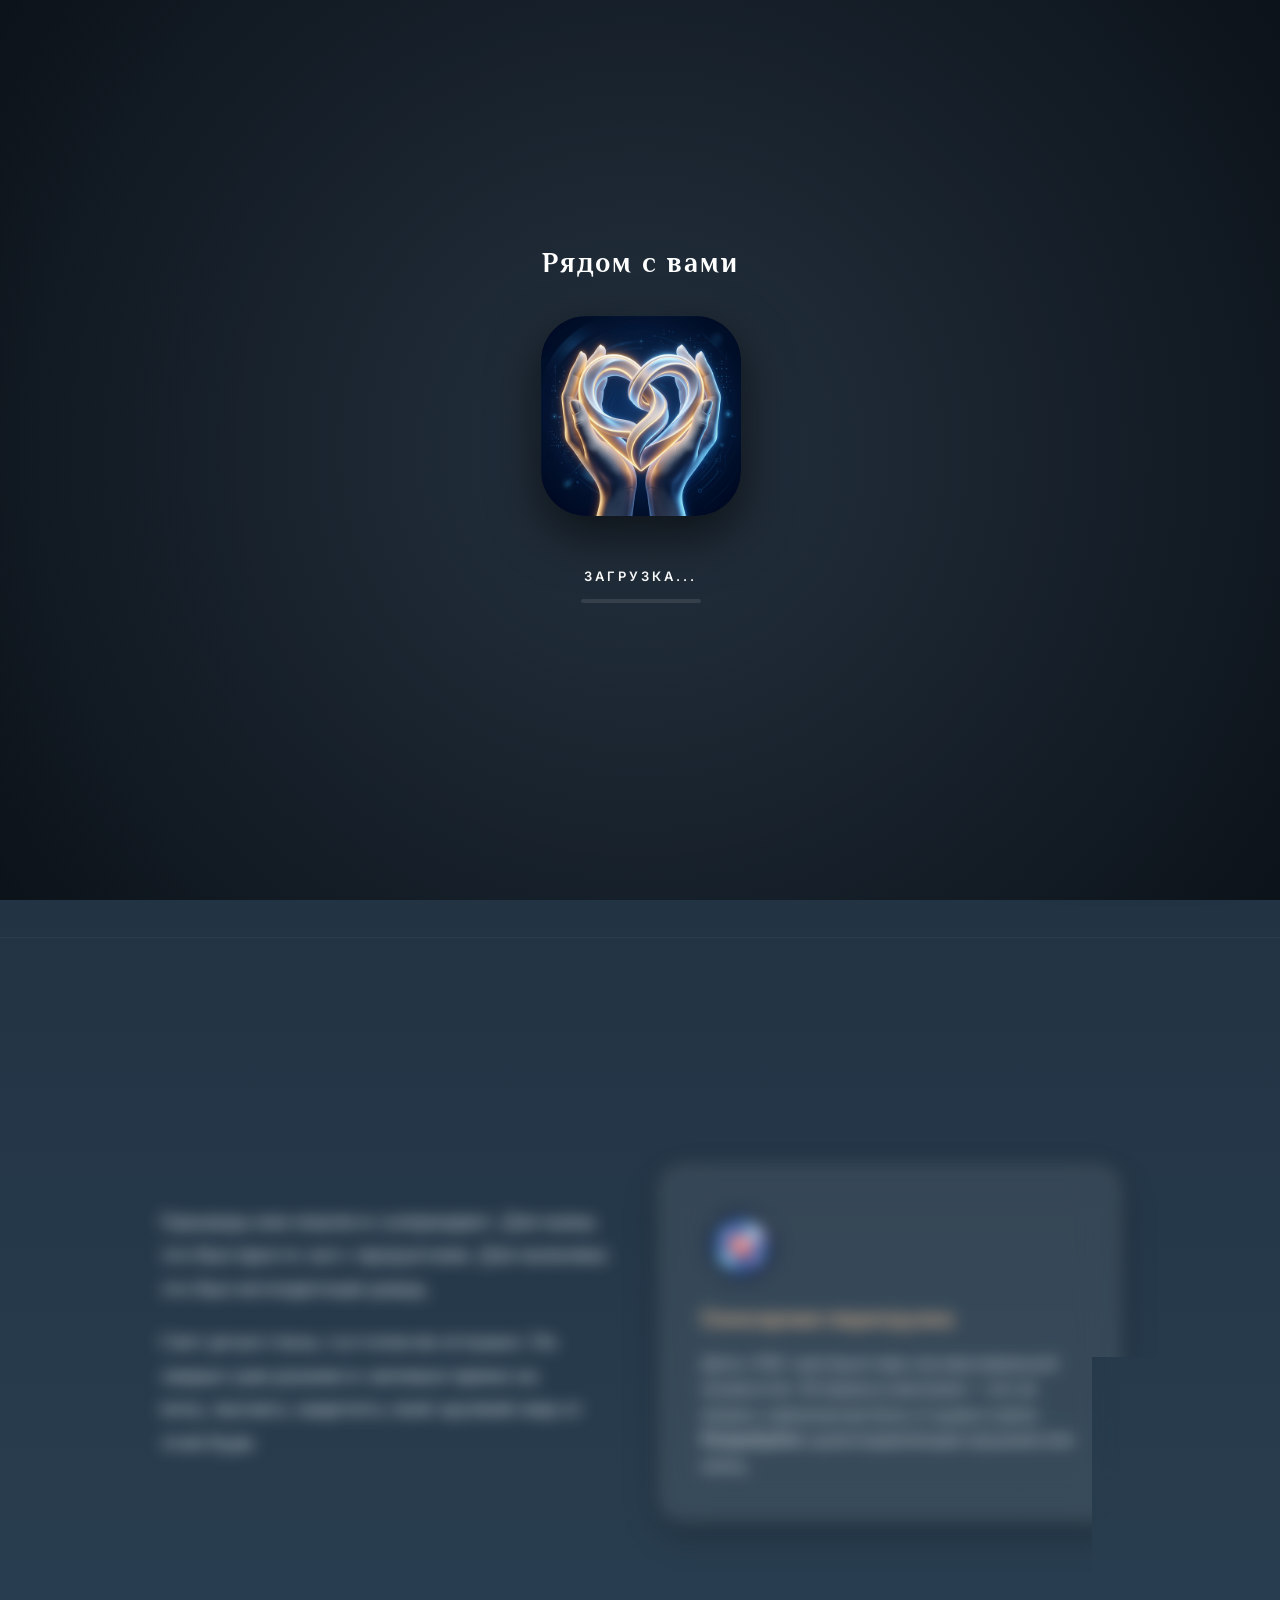
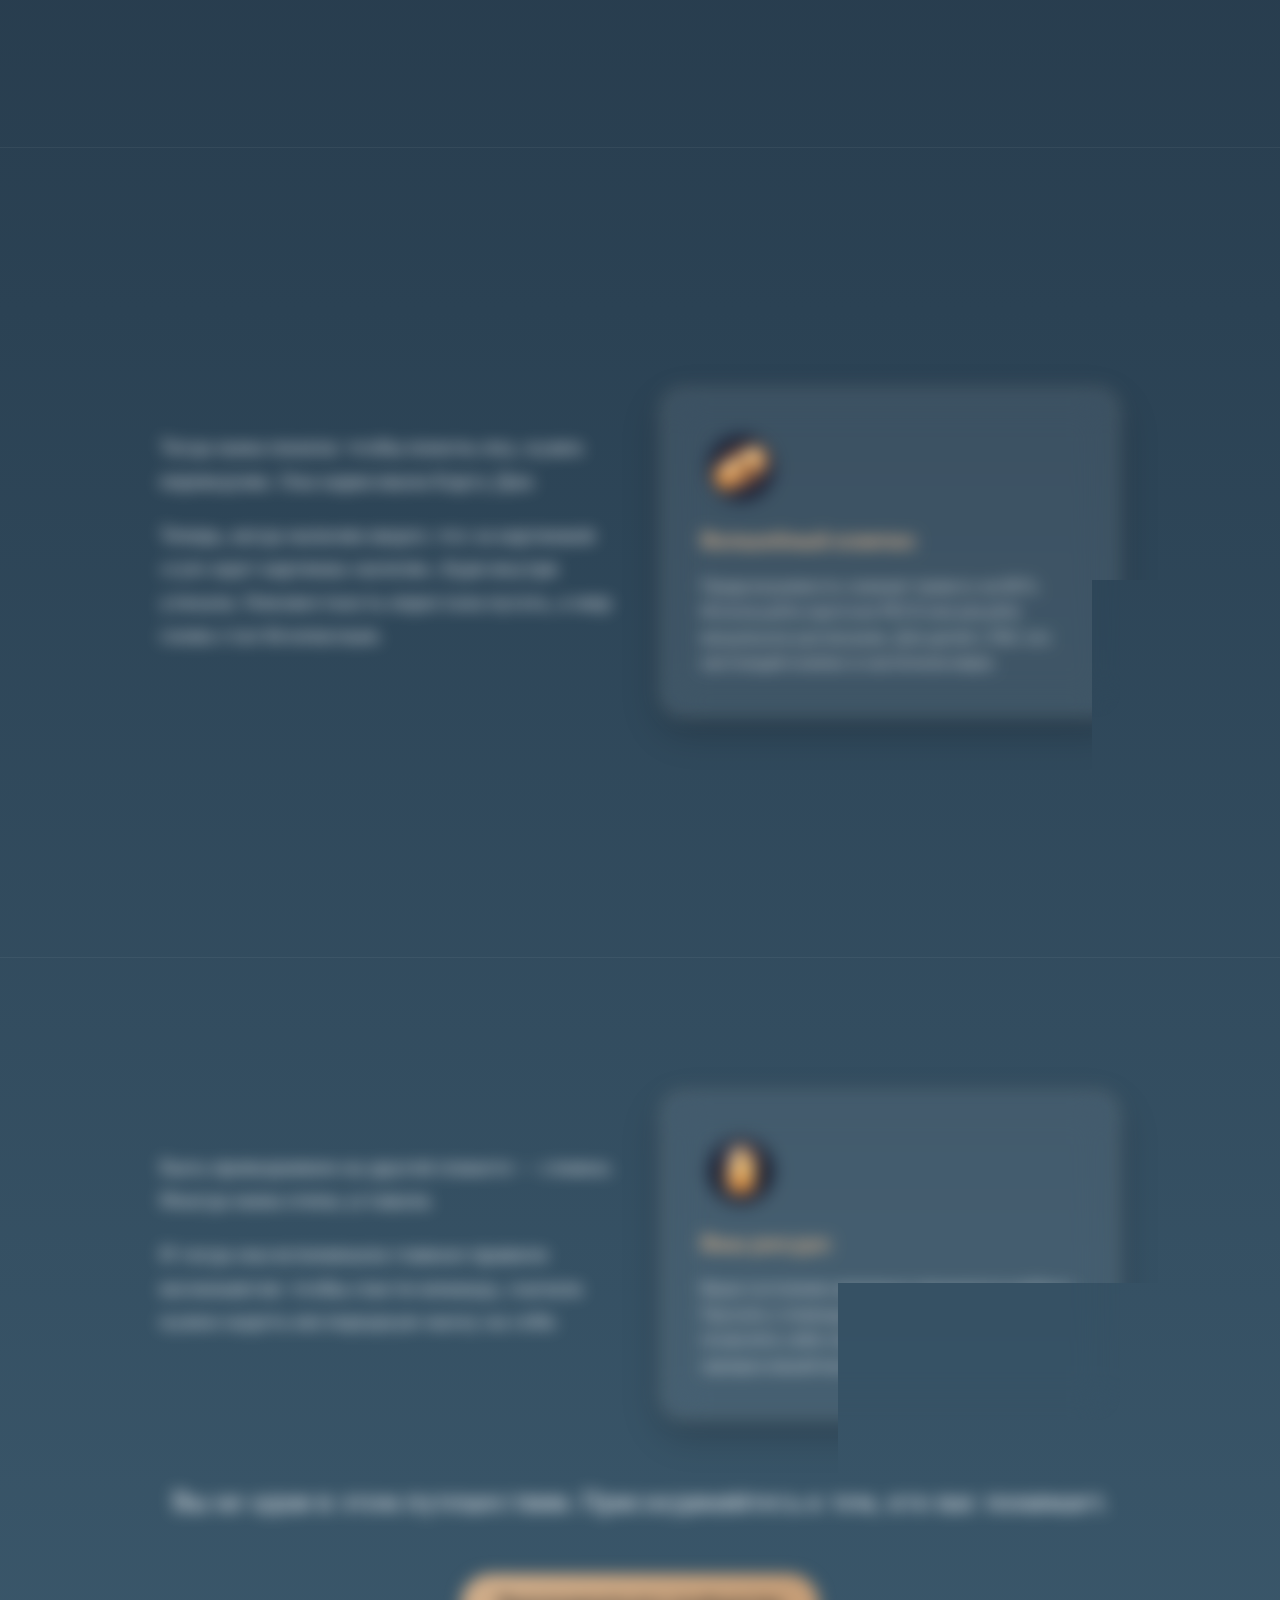
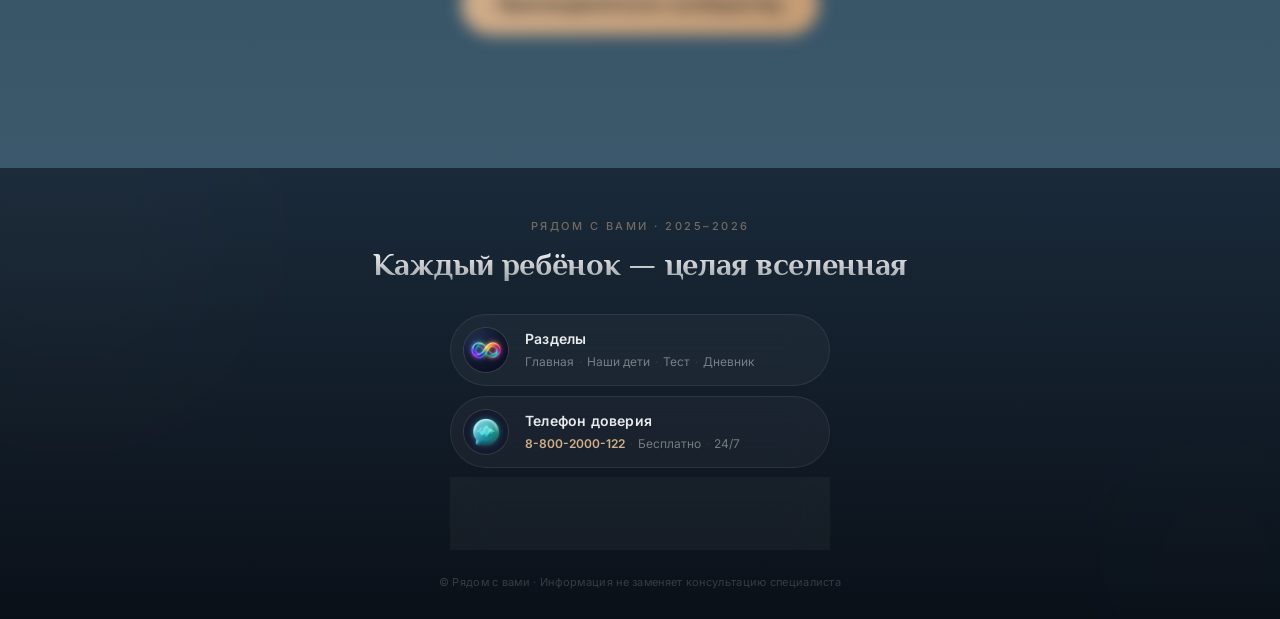
==== commit f2a48b0b: "Fix: move Timer nav item inside dropdown menu on all pages (was misplaced outside)" ====
--- a/autism.html
+++ b/autism.html
@@ -100,7 +100,13 @@
                                 <span class="nav-dropdown-sub">Учёт маленьких достижений</span>
                             </div>
                         </a>
-                        <a href="timer.html" class="nav-dropdown-item"><span class="nav-dropdown-icon">⏱️</span><div class="nav-dropdown-text"><span class="nav-dropdown-title">Таймер дня</span><span class="nav-dropdown-sub">Расписание и визуальный таймер</span></div></a>
+                        <a href="timer.html" class="nav-dropdown-item">
+                            <span class="nav-dropdown-icon">⏱️</span>
+                            <div class="nav-dropdown-text">
+                                <span class="nav-dropdown-title">Таймер дня</span>
+                                <span class="nav-dropdown-sub">Расписание и визуальный таймер</span>
+                            </div>
+                        </a>
                     </div>
                 </div>
                 <button id="installAppBtn" class="btn-primary header-btn" style="display: none; align-items: center; gap: 5px; padding: 6px 12px;">
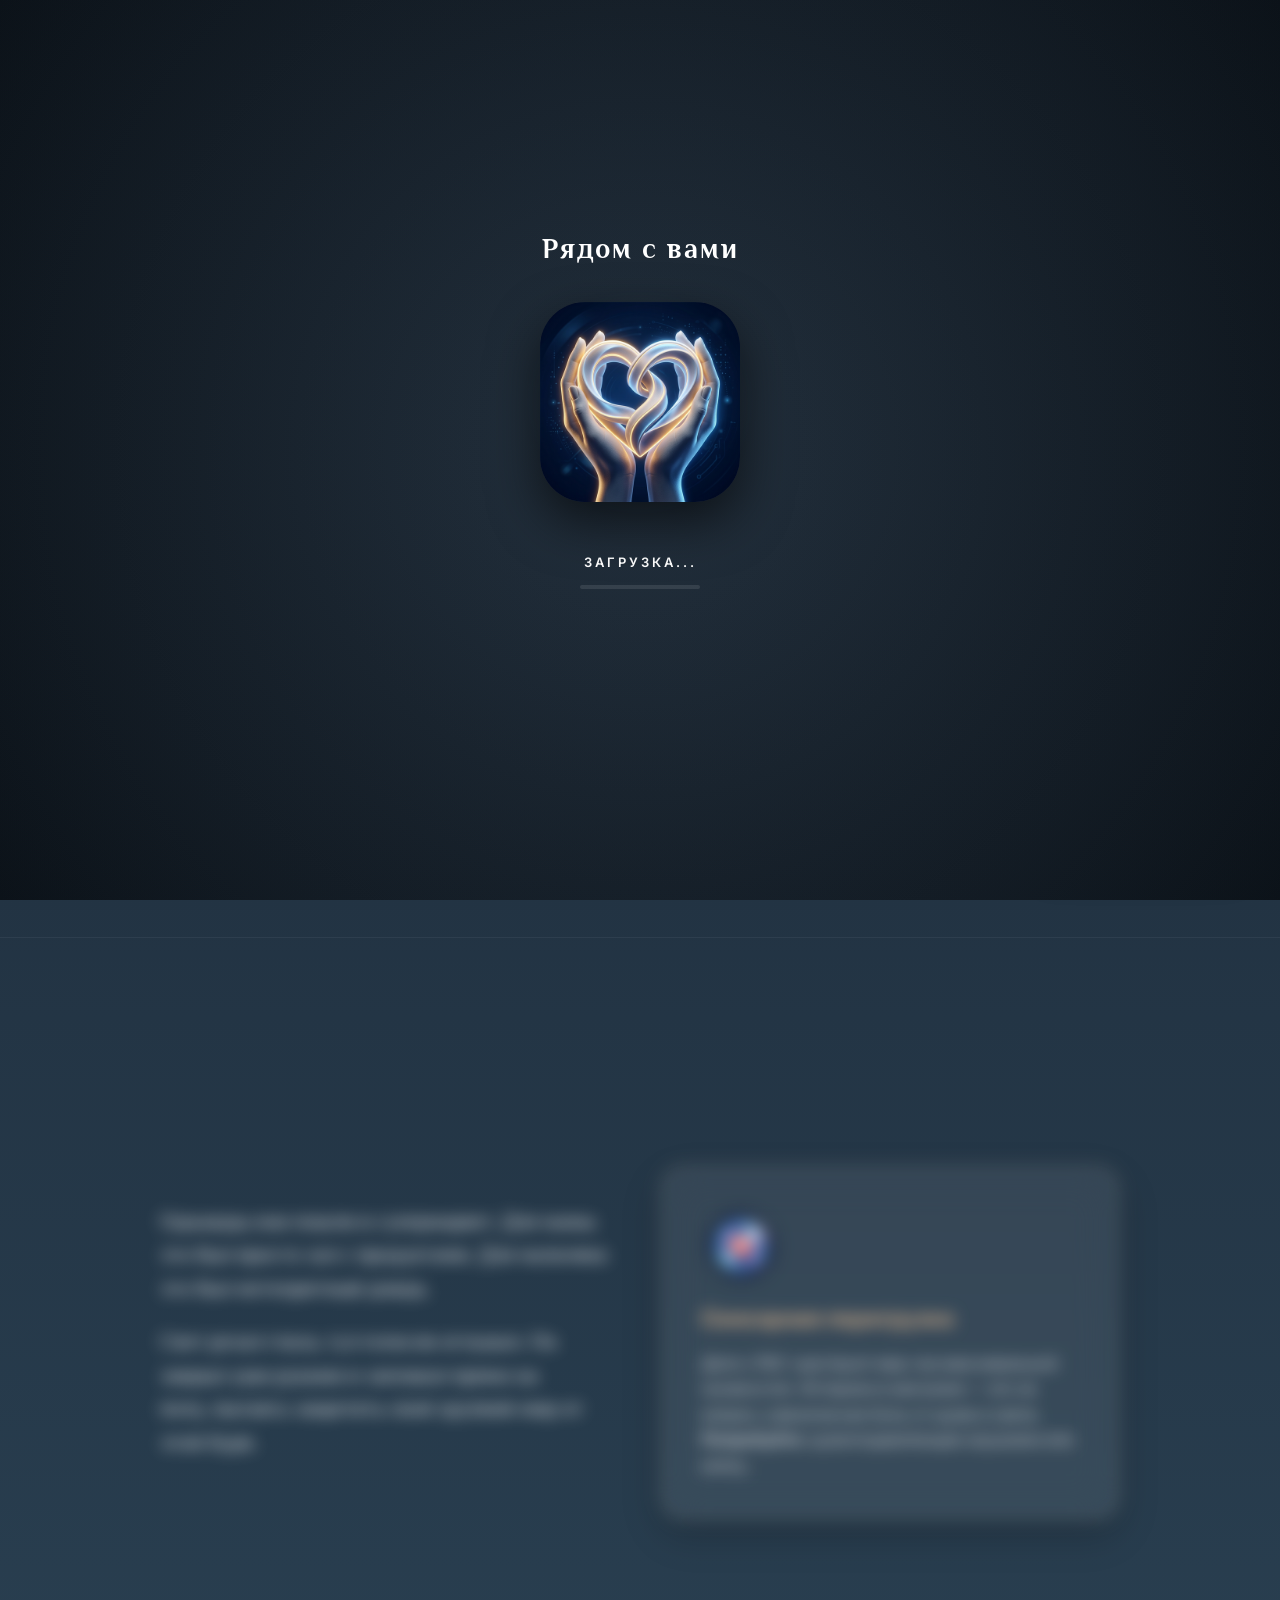
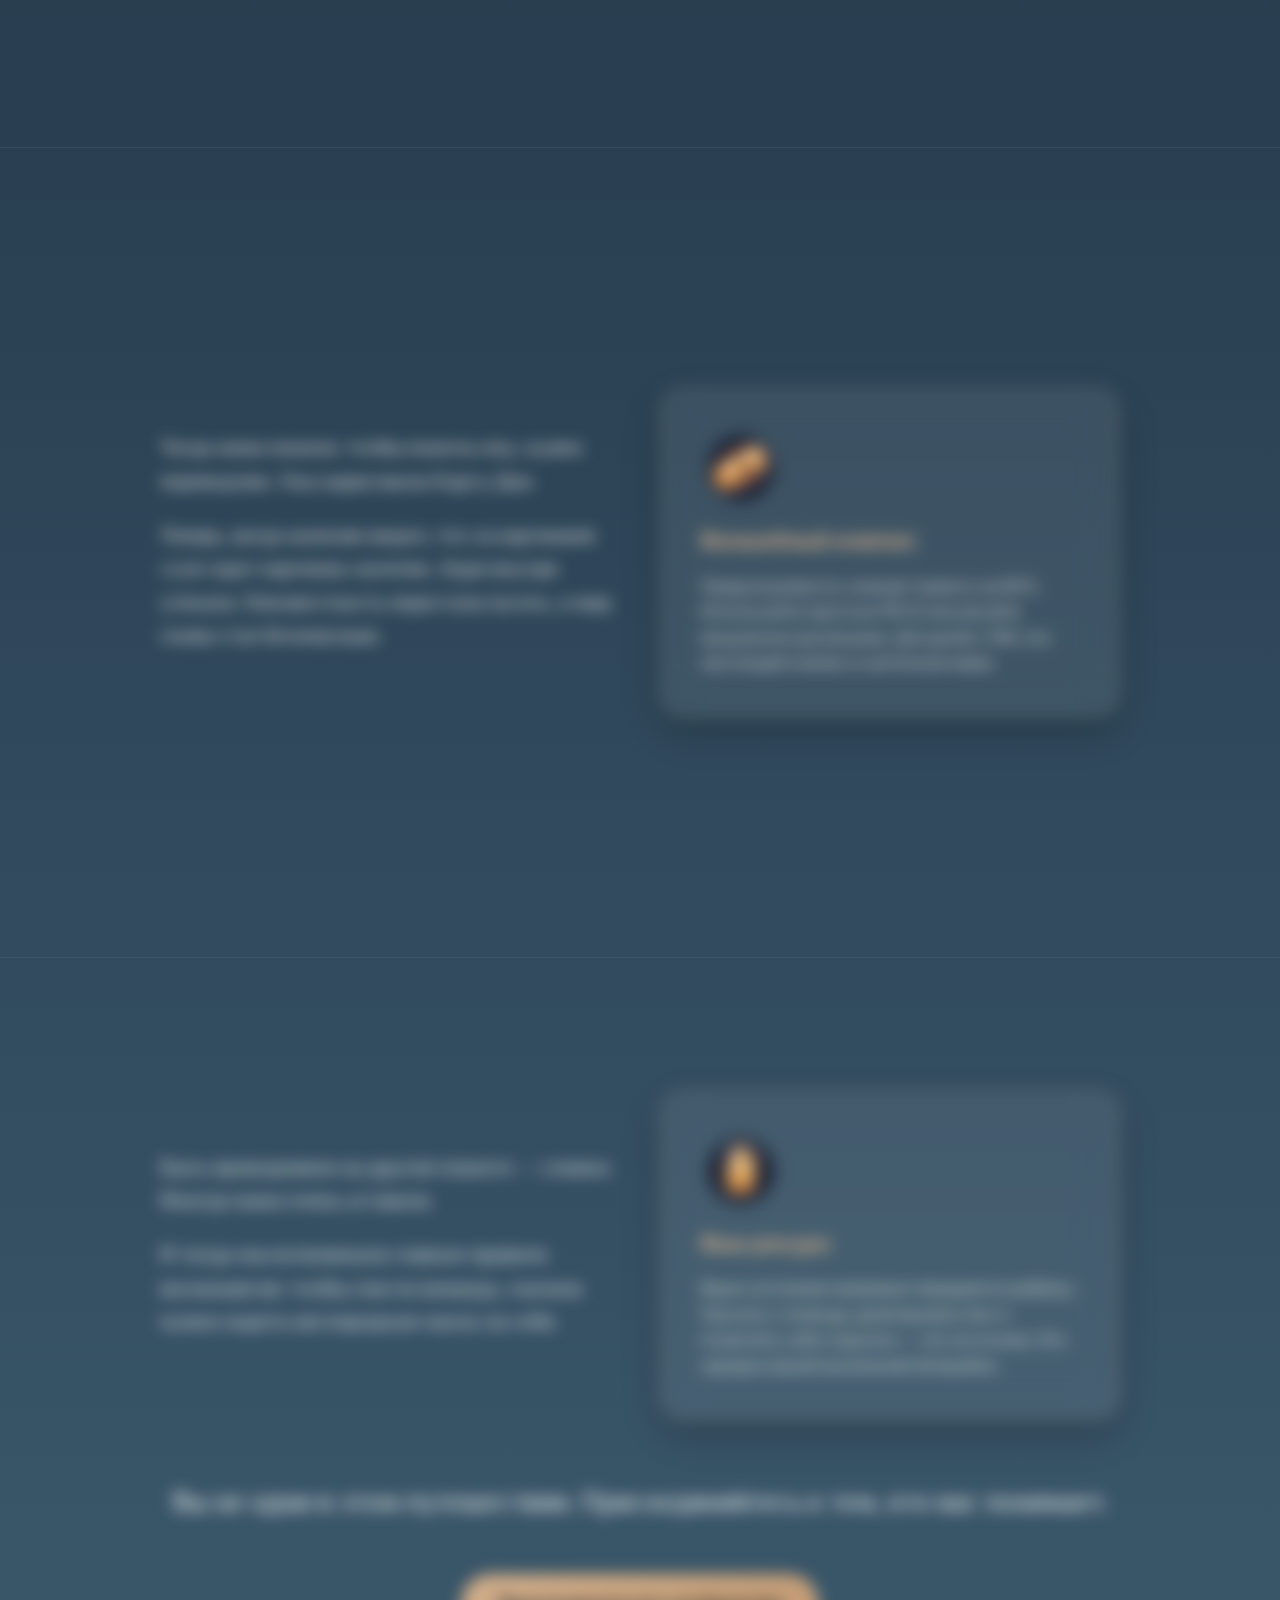
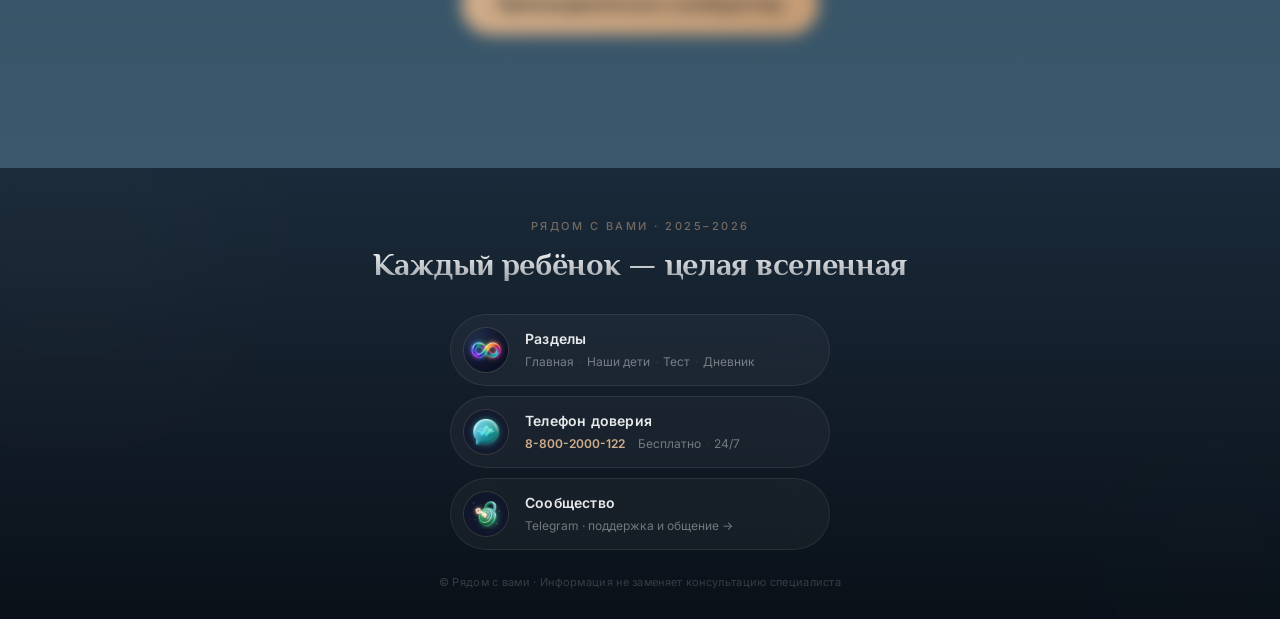
==== commit f06e0e6d: "Add OneSignal push notifications to all pages + service worker" ====
--- a/autism.html
+++ b/autism.html
@@ -29,7 +29,16 @@
     <noscript><div><img src="https://mc.yandex.ru/watch/108678187" style="position:absolute; left:-9999px;" alt="" /></div></noscript>
     <!-- /Yandex.Metrika counter -->
 <link rel="apple-touch-icon" href="img/app_icon_192.png">
-</head>
+    <!-- OneSignal Push Notifications -->
+    <script src="https://cdn.onesignal.com/sdks/web/v16/OneSignalSDK.page.js" defer></script>
+    <script>
+        window.OneSignalDeferred = window.OneSignalDeferred || [];
+        OneSignalDeferred.push(async function(OneSignal) {
+            await OneSignal.init({
+                appId: "0009d238-be4d-4813-87bb-7026221769ed",
+            });
+        });
+    </script></head>
 <body class="story-page" data-theme="dark">
     <!-- SPLASH SCREEN ENHANCED -->
     <div id="splash-screen" class="splash-screen">
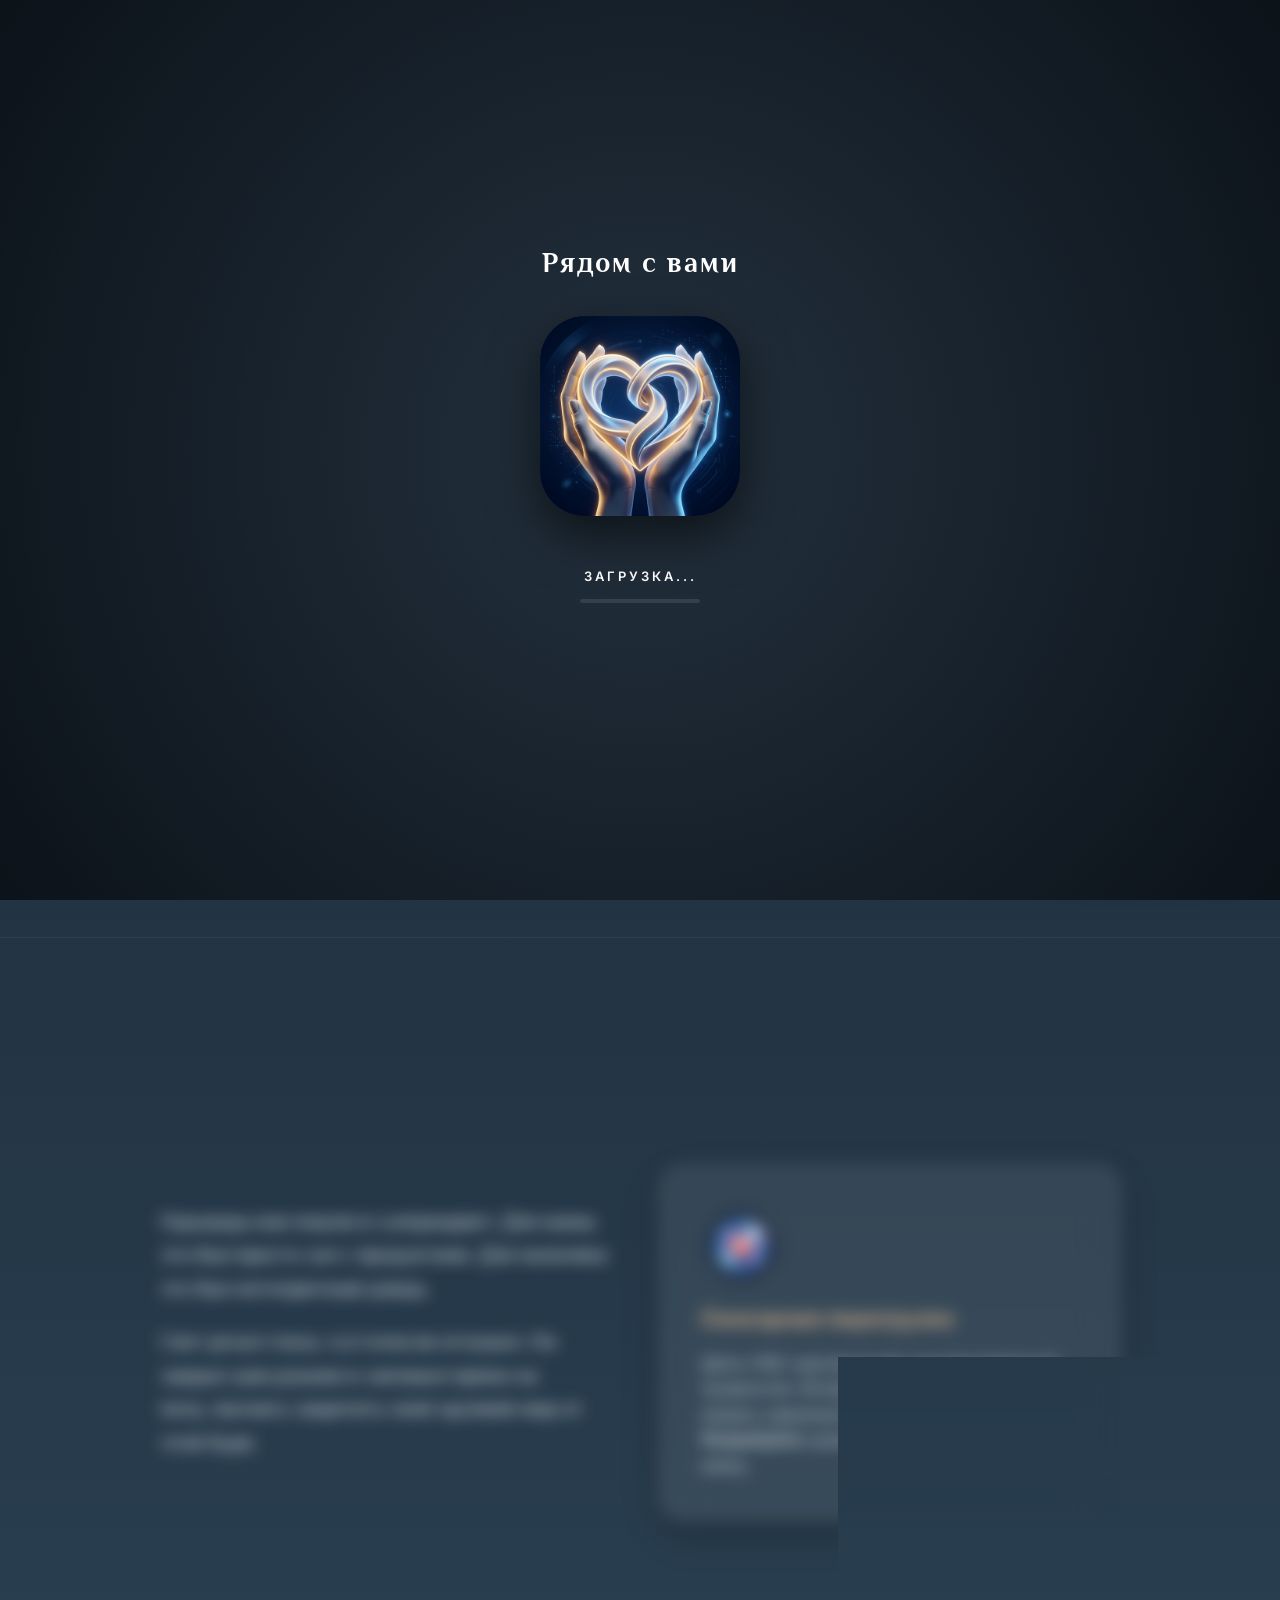
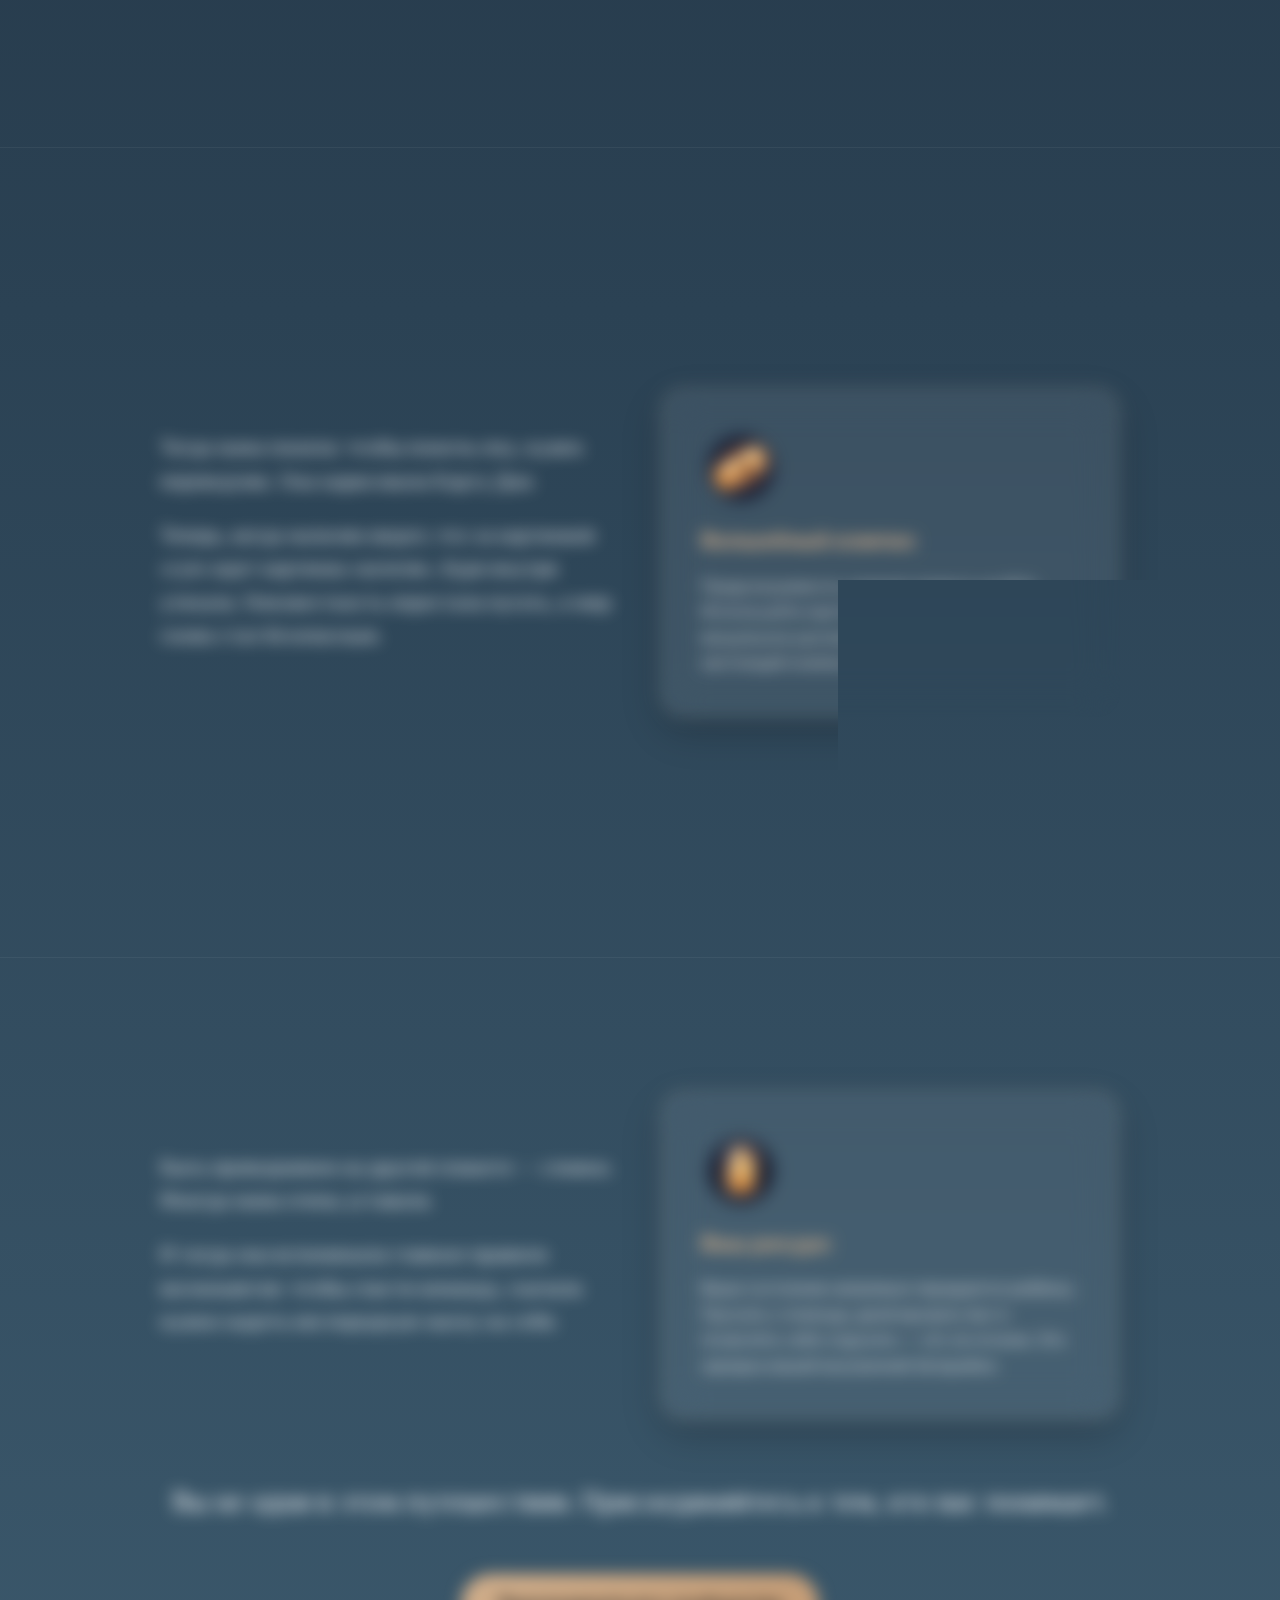
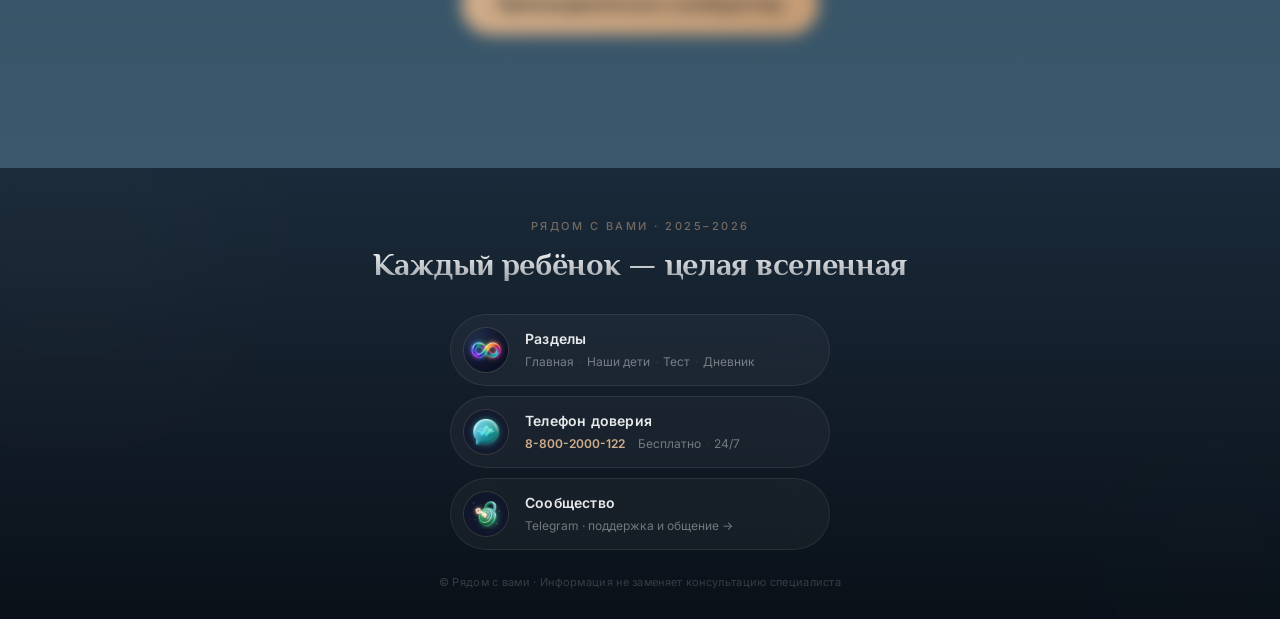
==== commit 7e112eaf: "Fix: point OneSignal to use /sw.js + bump cache v4 to force update" ====
--- a/autism.html
+++ b/autism.html
@@ -36,6 +36,8 @@
         OneSignalDeferred.push(async function(OneSignal) {
             await OneSignal.init({
                 appId: "0009d238-be4d-4813-87bb-7026221769ed",
+                serviceWorkerParam: { scope: "/" },
+                serviceWorkerPath: "/sw.js"
             });
         });
     </script></head>
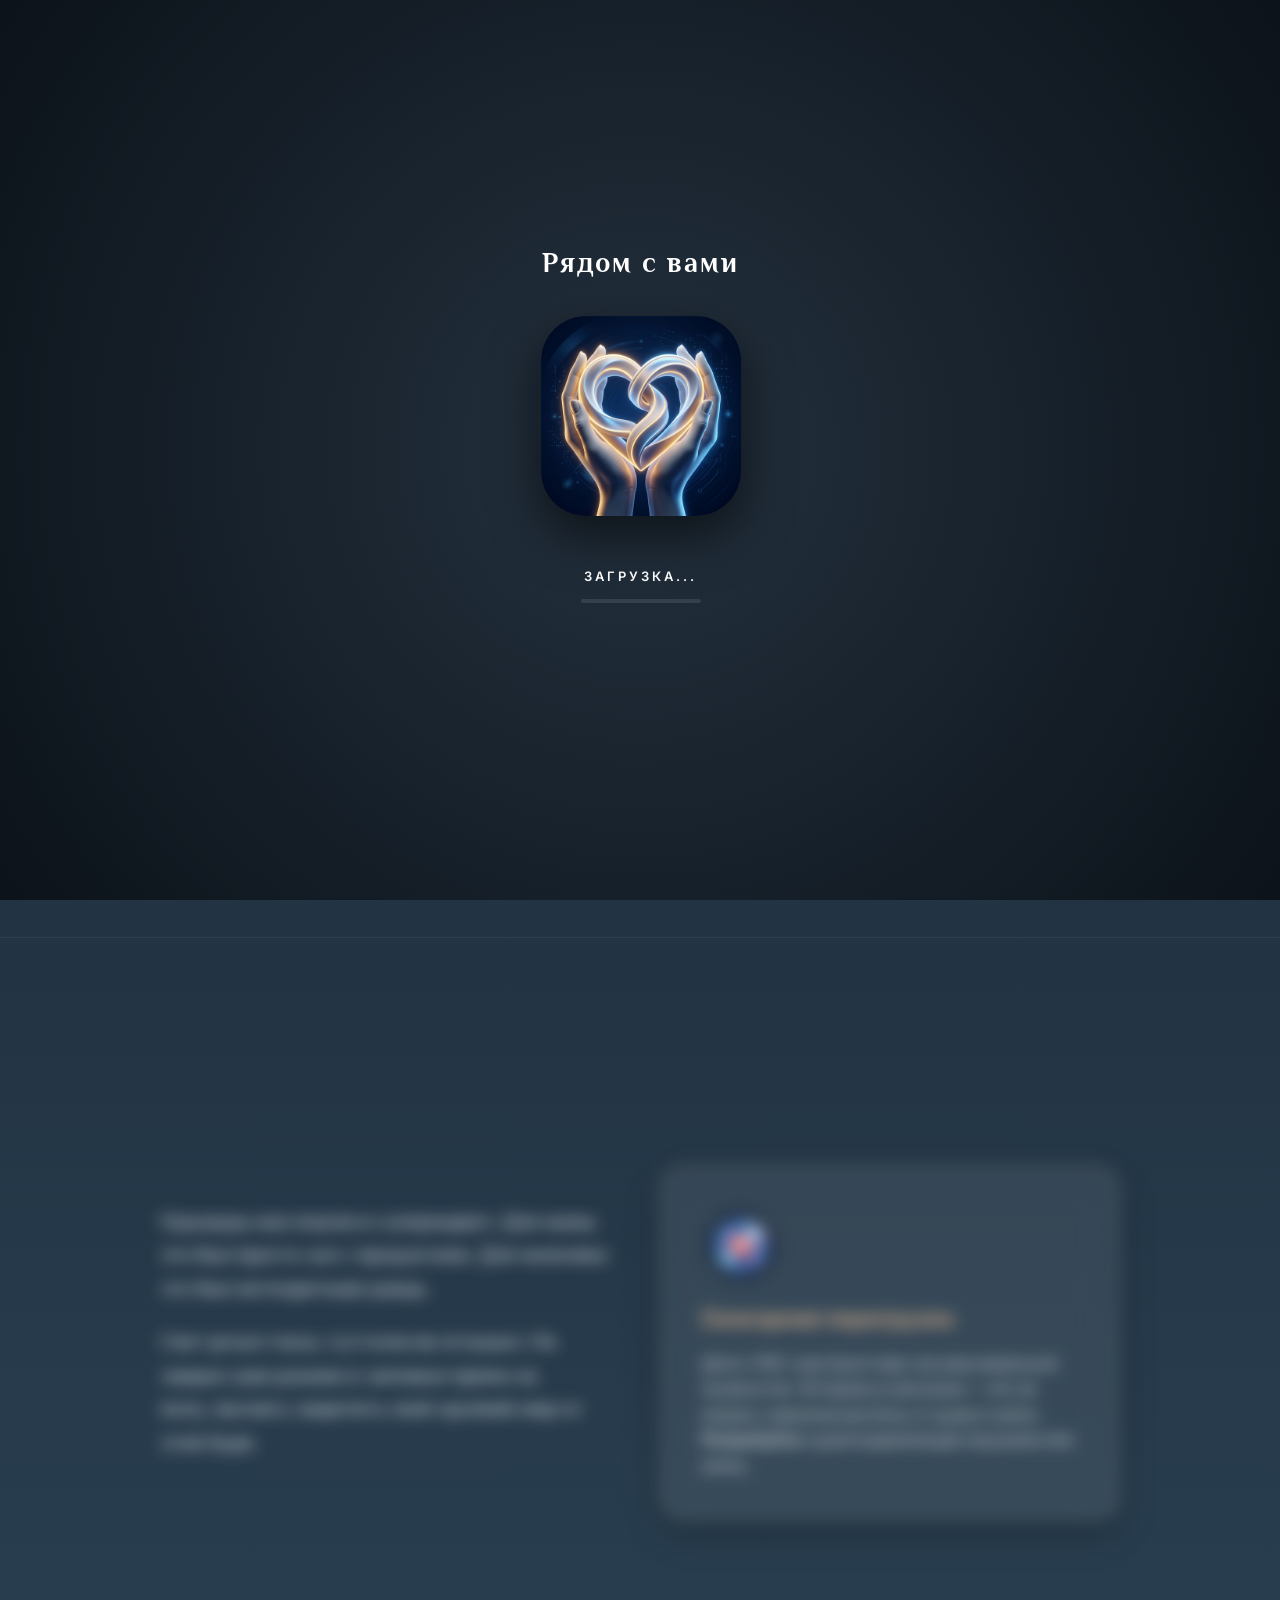
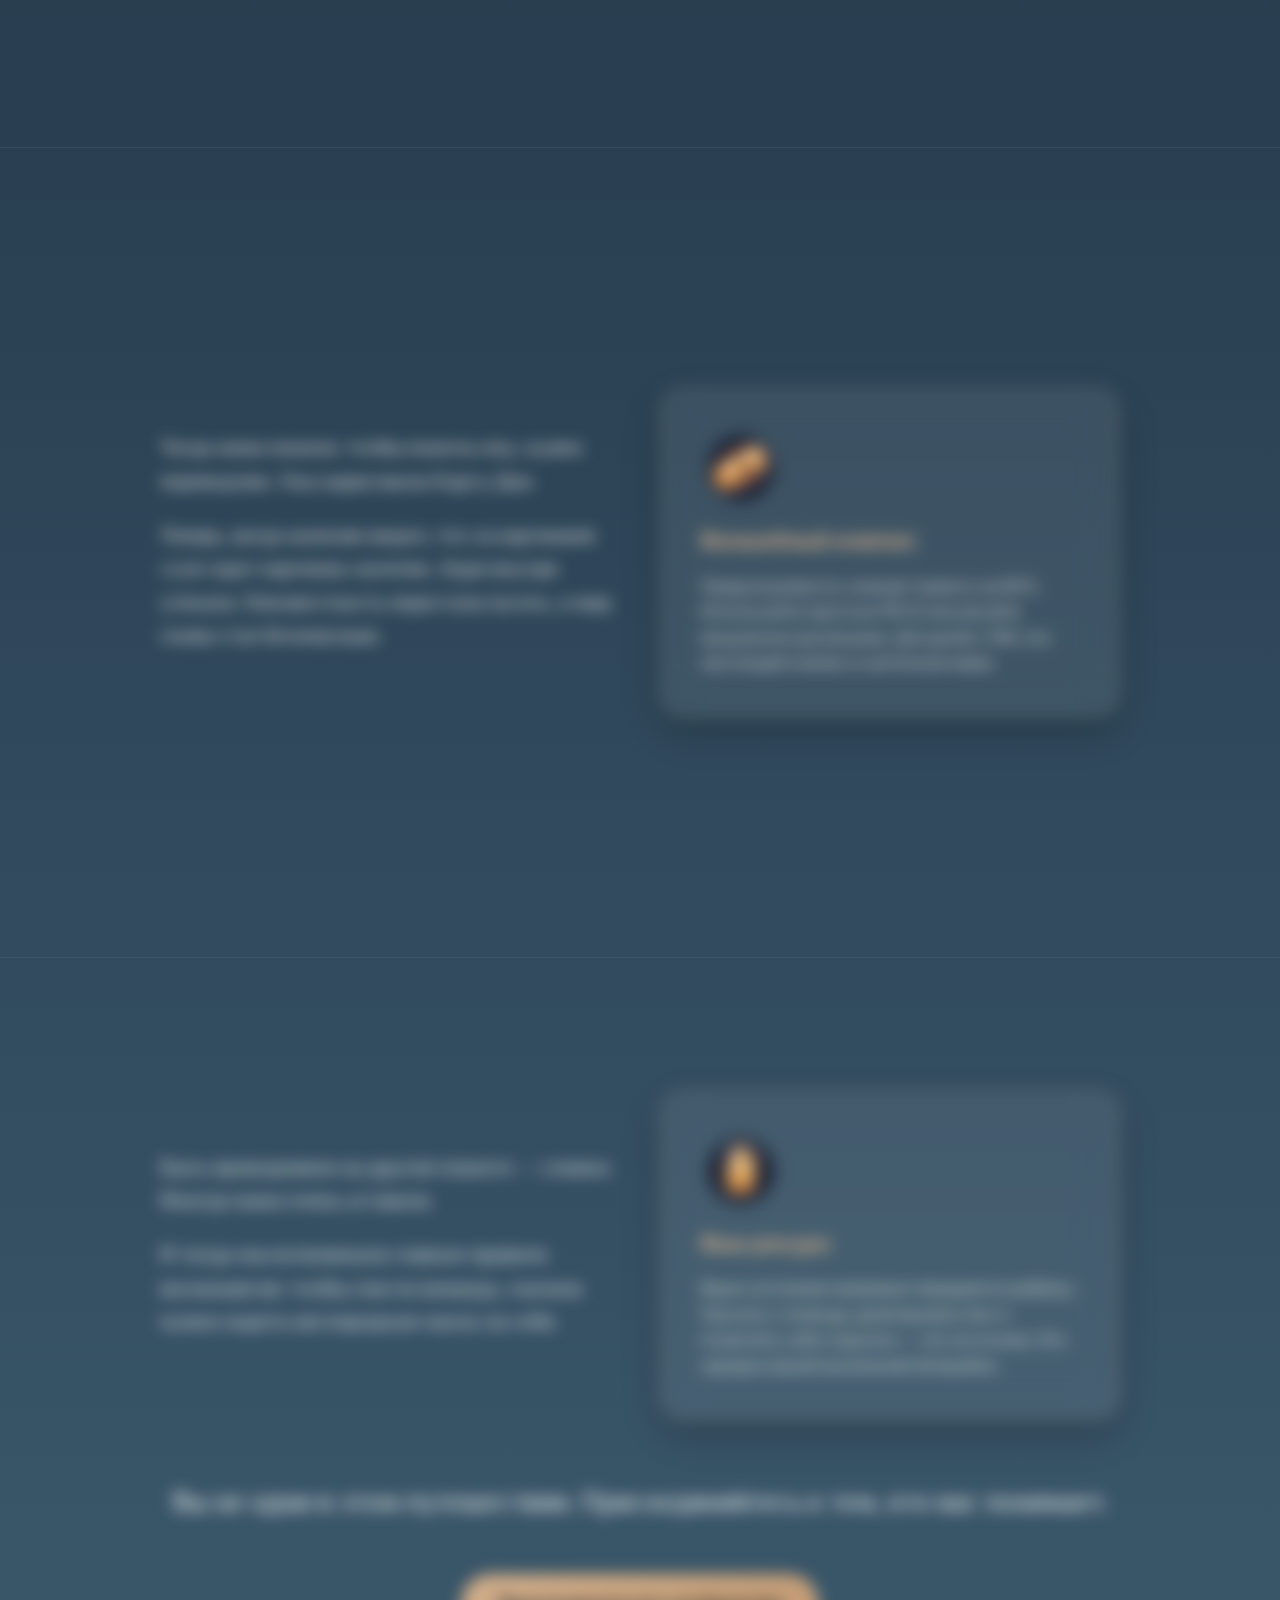
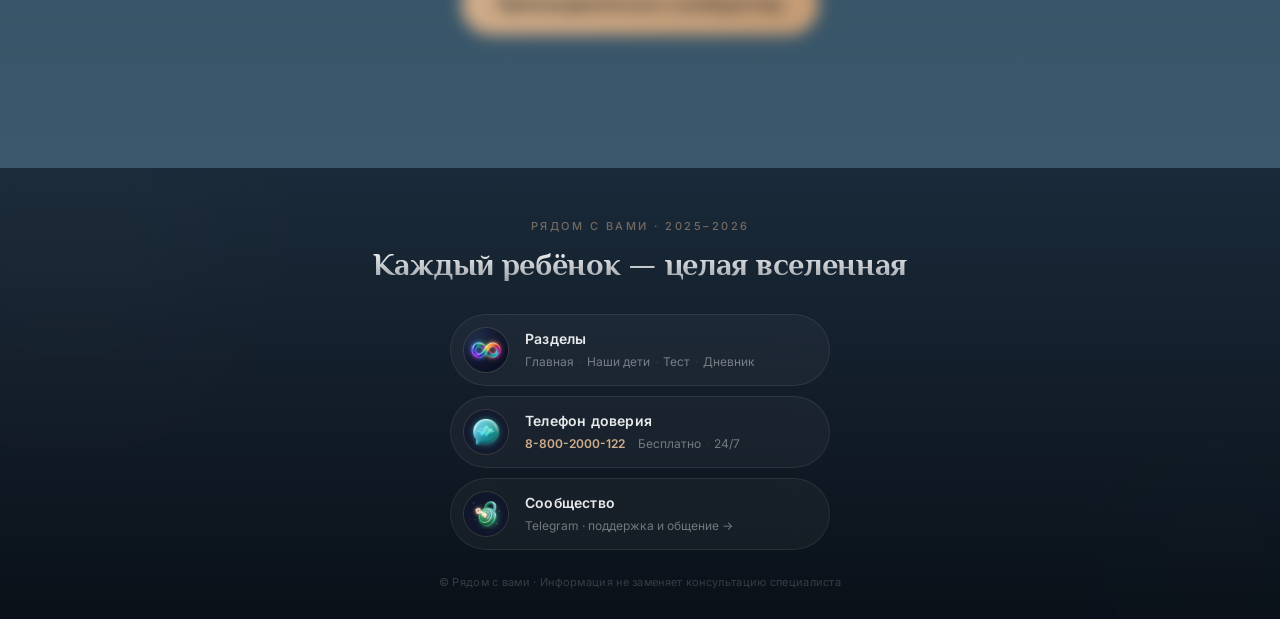
==== commit dbc0ec68: "Fix: disable OneSignal auto slide prompt via SDK init options" ====
--- a/autism.html
+++ b/autism.html
@@ -37,7 +37,11 @@
             await OneSignal.init({
                 appId: "0009d238-be4d-4813-87bb-7026221769ed",
                 serviceWorkerParam: { scope: "/" },
-                serviceWorkerPath: "/sw.js"
+                serviceWorkerPath: "/sw.js",
+                notifyButton: { enable: false },
+                promptOptions: {
+                    slidedown: { enabled: false, autoPrompt: false }
+                }
             });
         });
     </script></head>
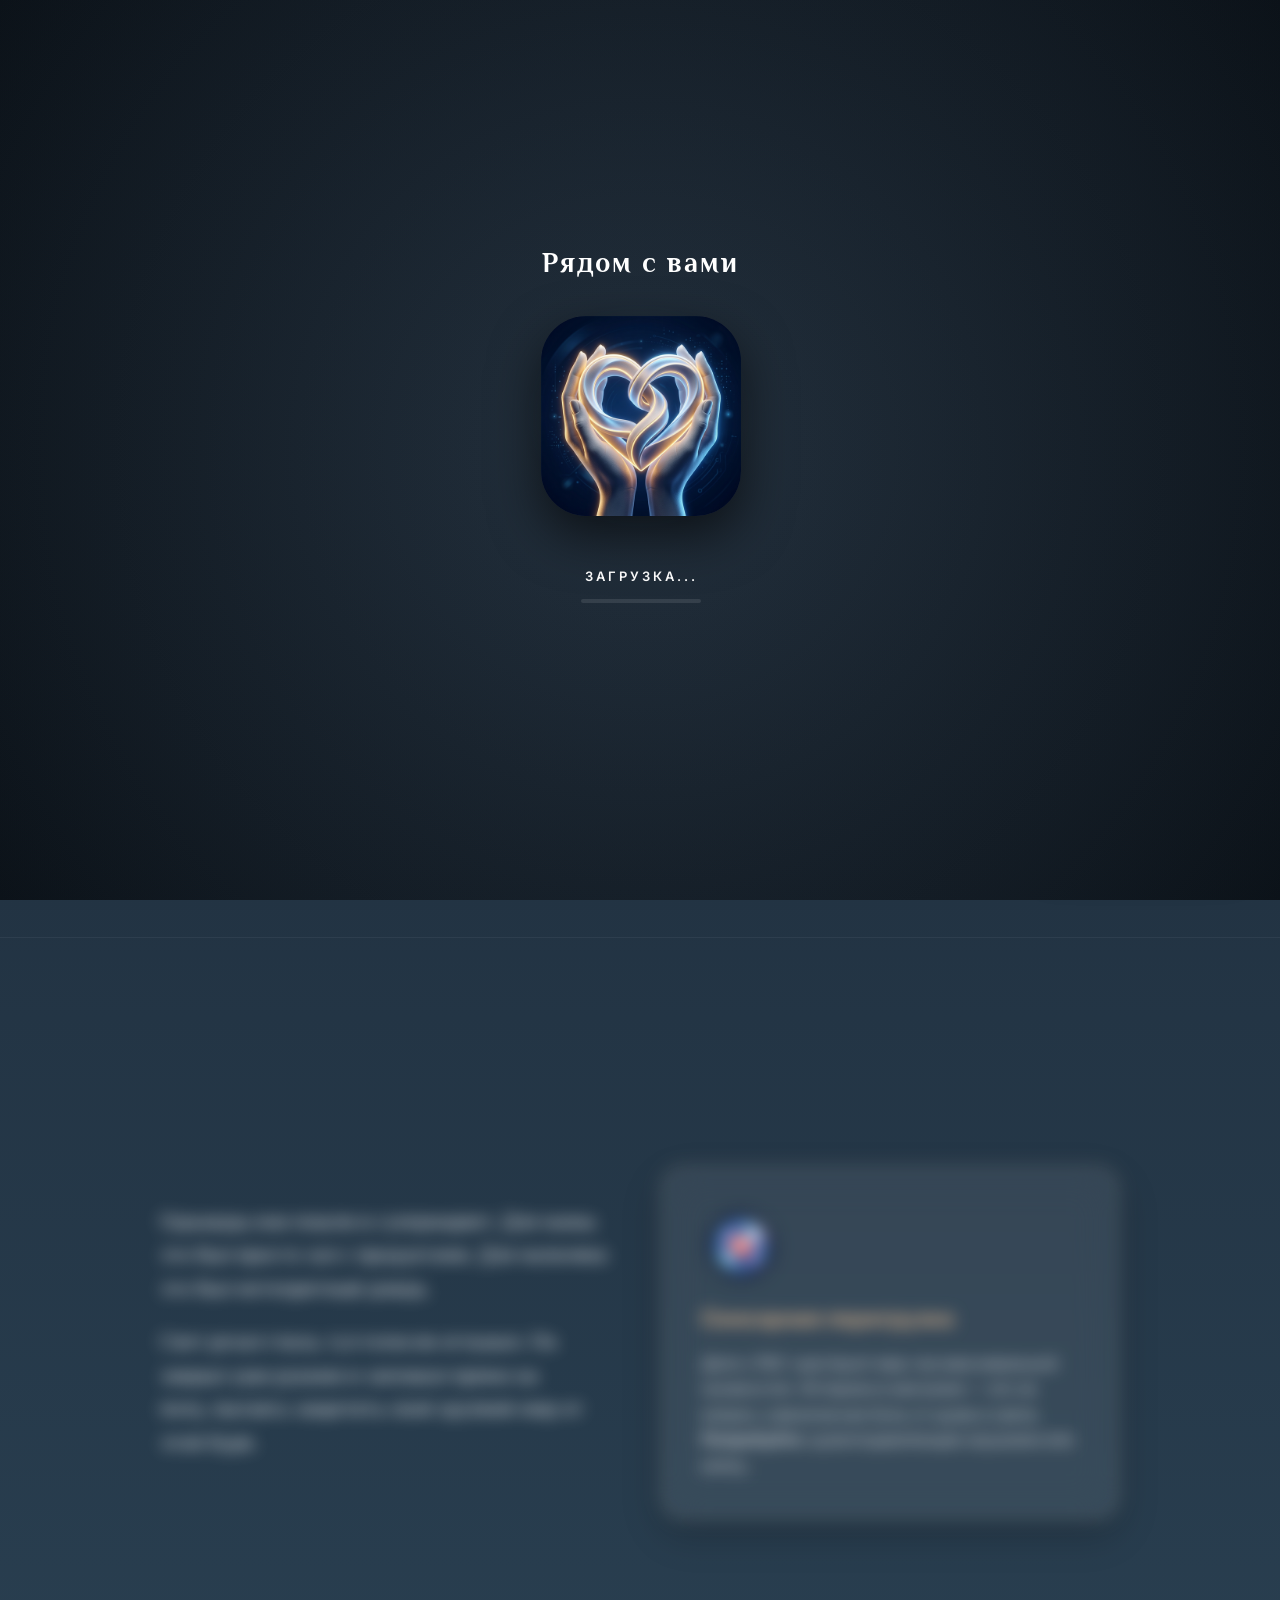
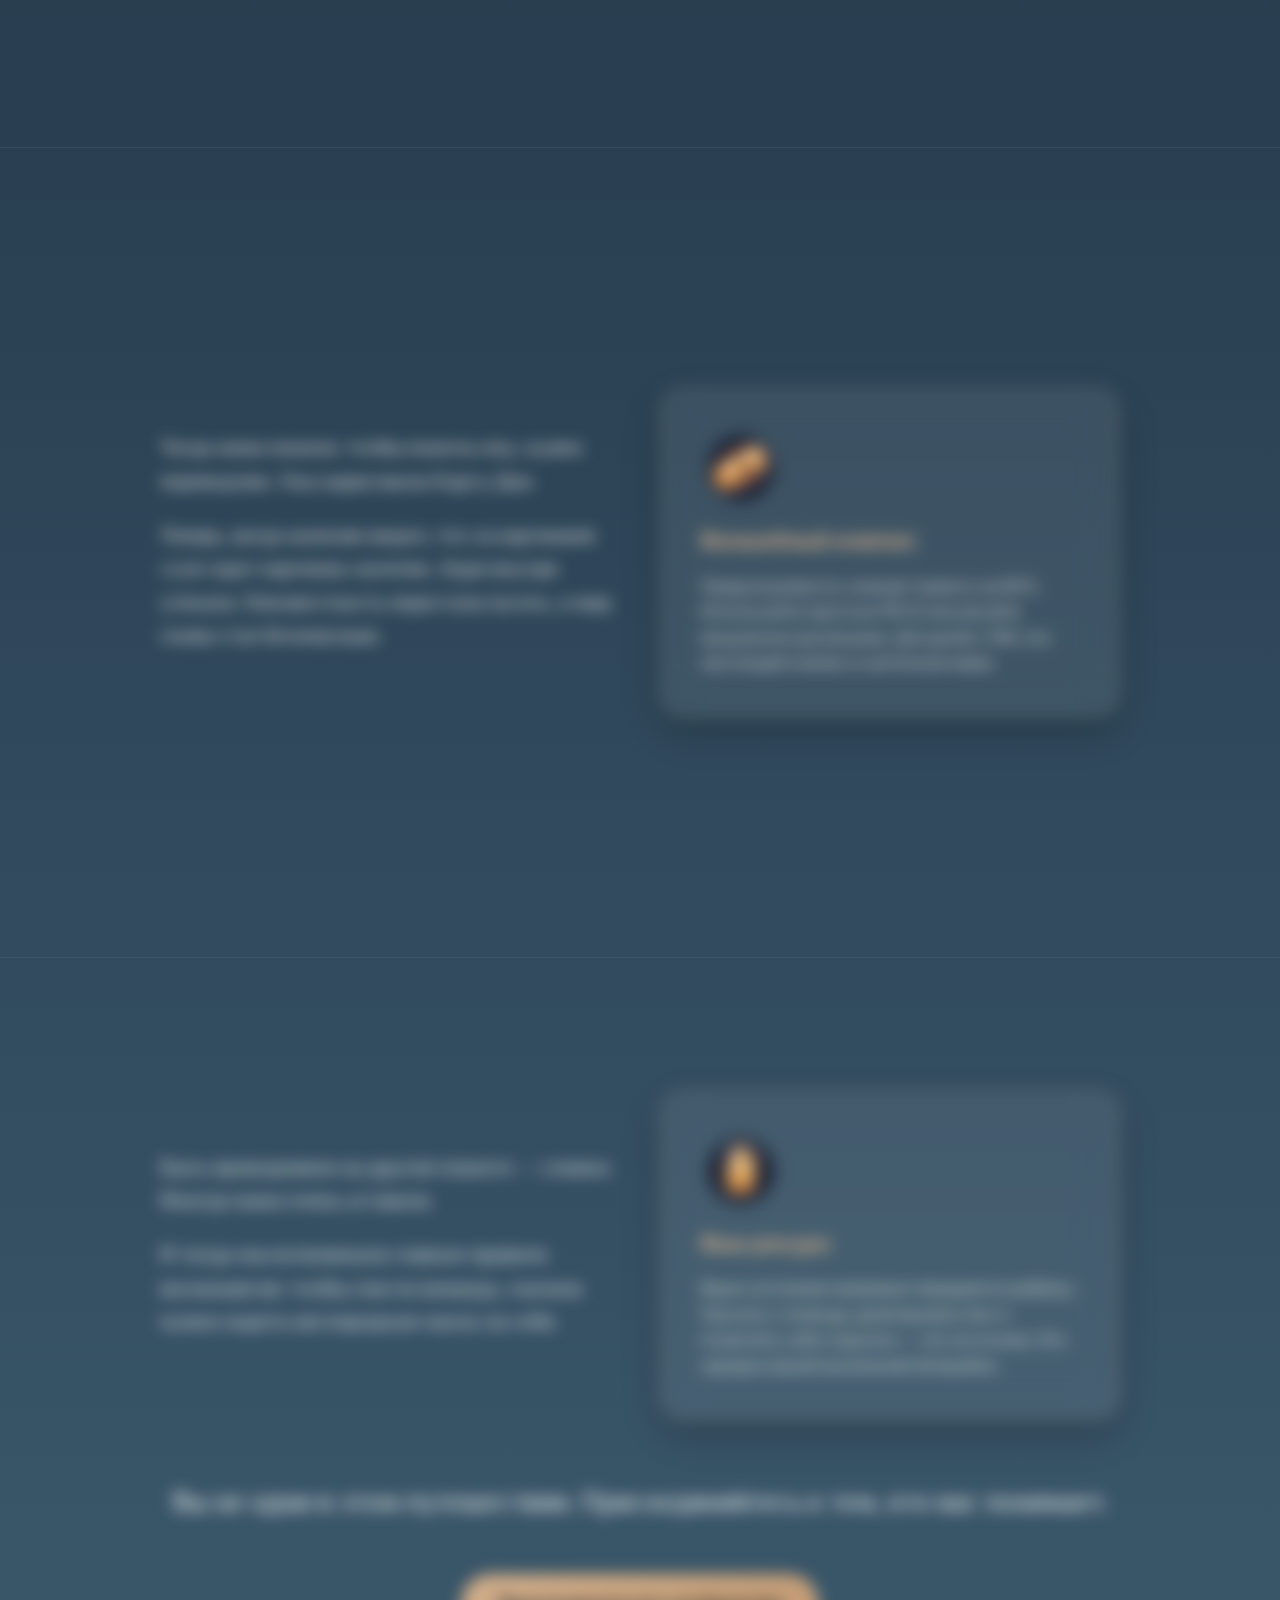
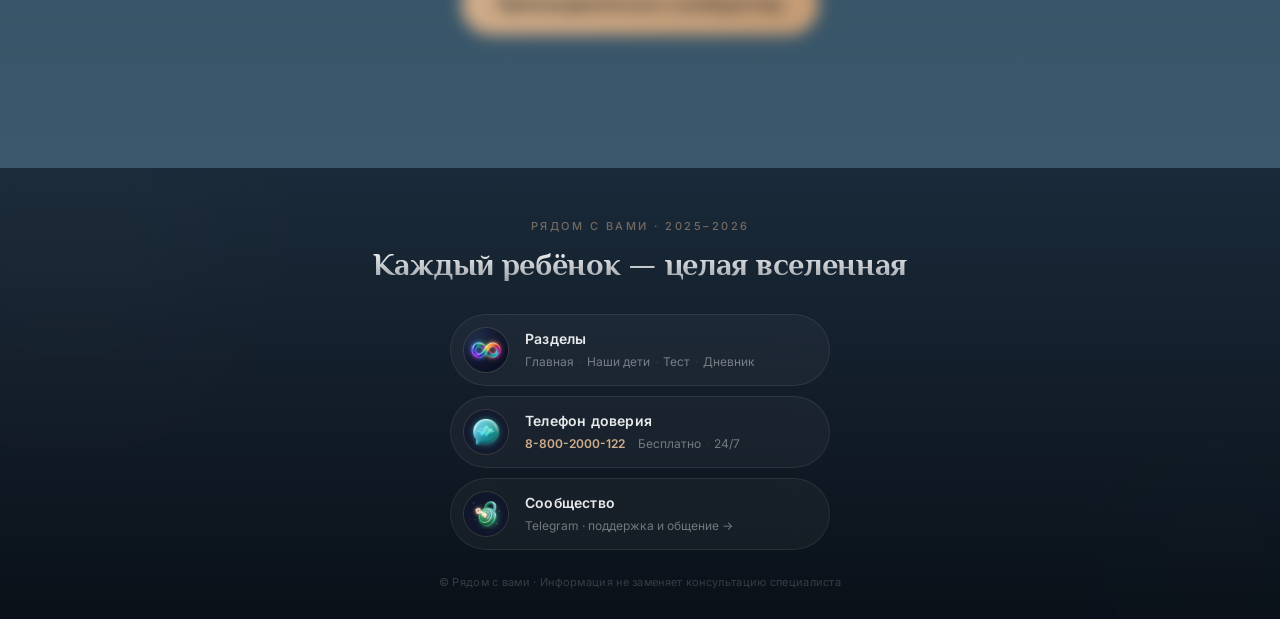
==== commit e1ec07ca: "Fix push: separate OneSignal SW from caching SW, fix handler order" ====
--- a/autism.html
+++ b/autism.html
@@ -36,8 +36,6 @@
         OneSignalDeferred.push(async function(OneSignal) {
             await OneSignal.init({
                 appId: "0009d238-be4d-4813-87bb-7026221769ed",
-                serviceWorkerParam: { scope: "/" },
-                serviceWorkerPath: "/sw.js",
                 notifyButton: { enable: false },
                 promptOptions: {
                     slidedown: { enabled: false, autoPrompt: false }
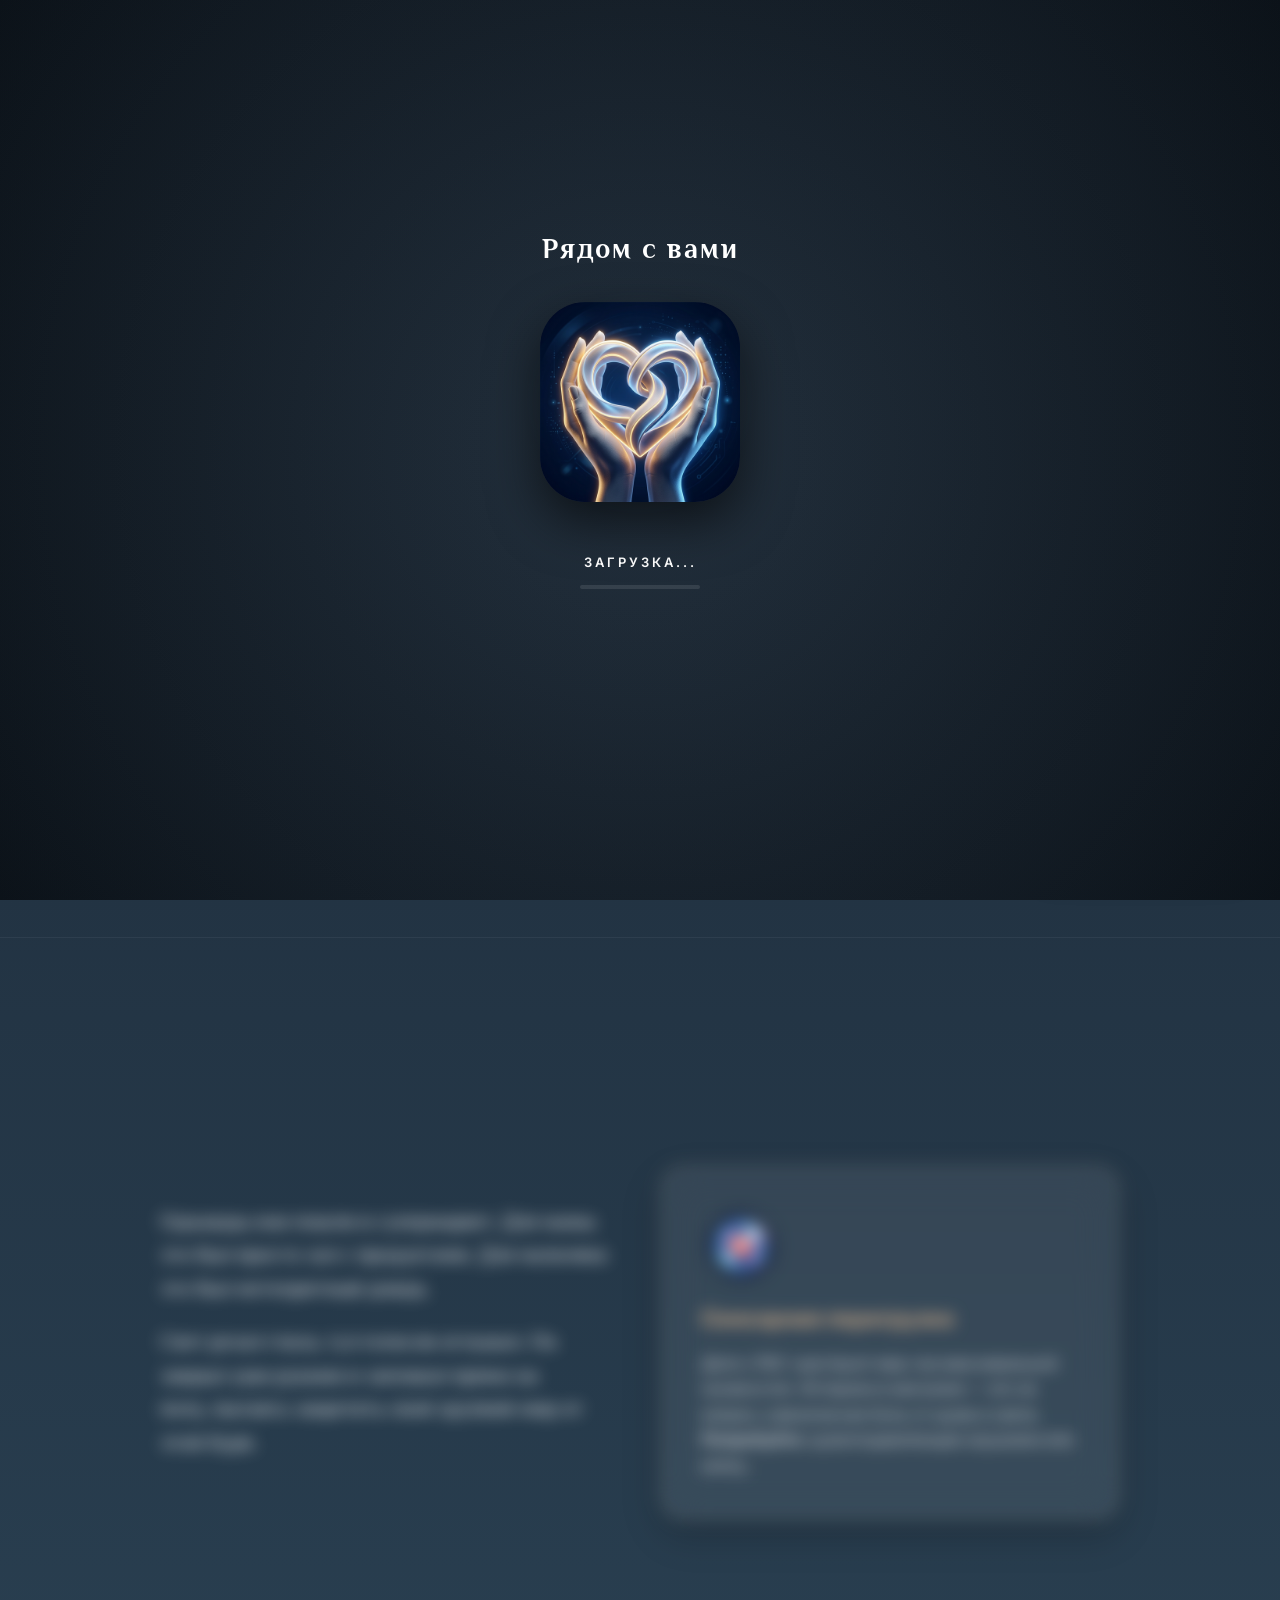
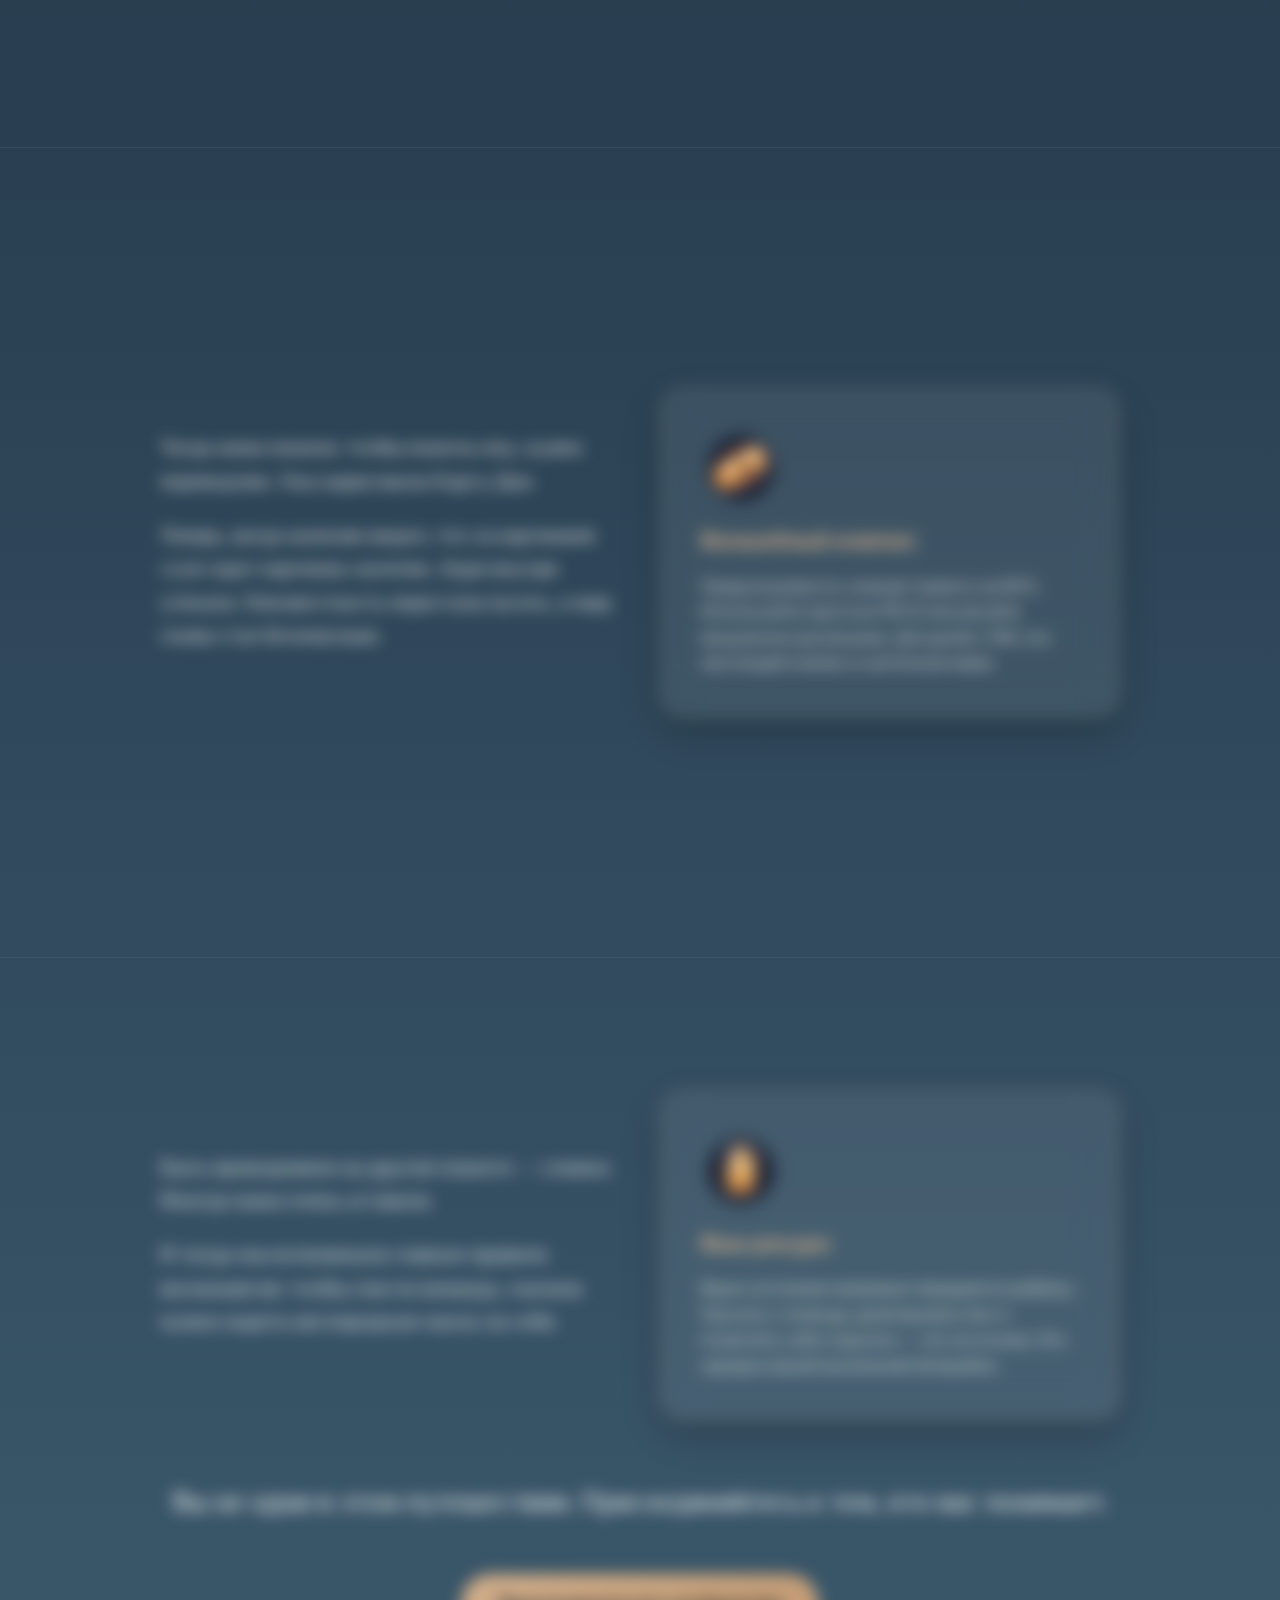
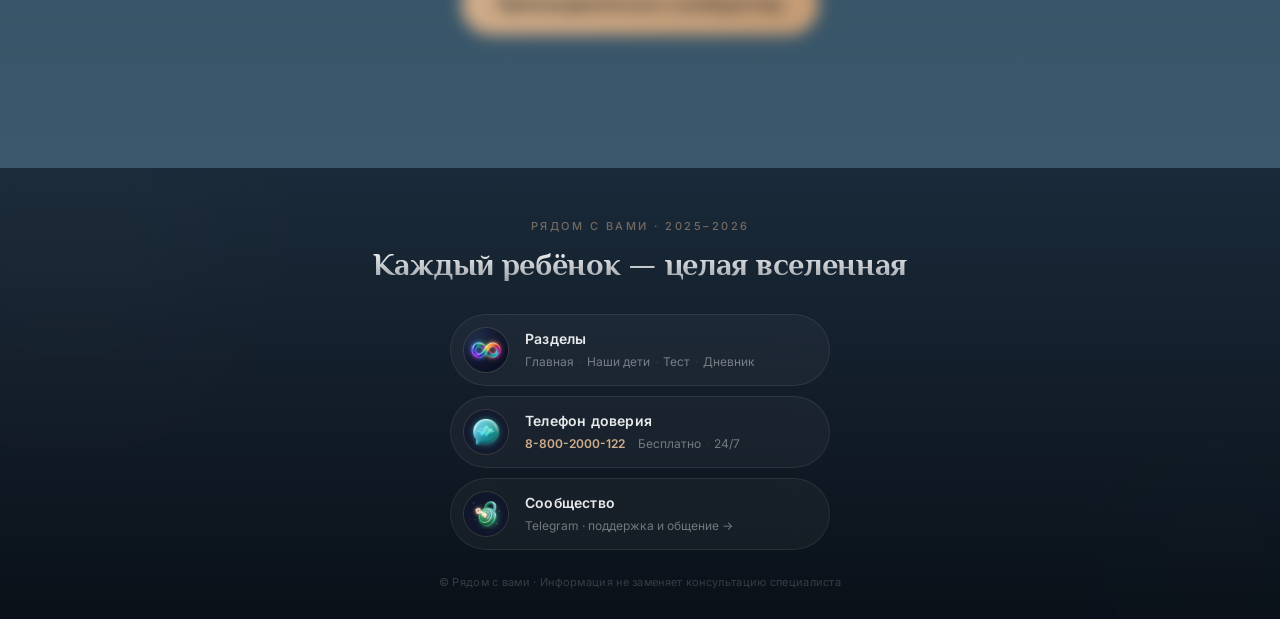
==== commit 40eaee98: "Fix push: remove manual sw.js registration, OneSignalSDKWorker handles both push and cache" ====
--- a/autism.html
+++ b/autism.html
@@ -398,10 +398,6 @@
             }
         }
     </script>
-    <script>
-        if ('serviceWorker' in navigator) {
-            navigator.serviceWorker.register('/sw.js').catch(() => {});
-        }
-    </script>
+    
 </body>
 </html>
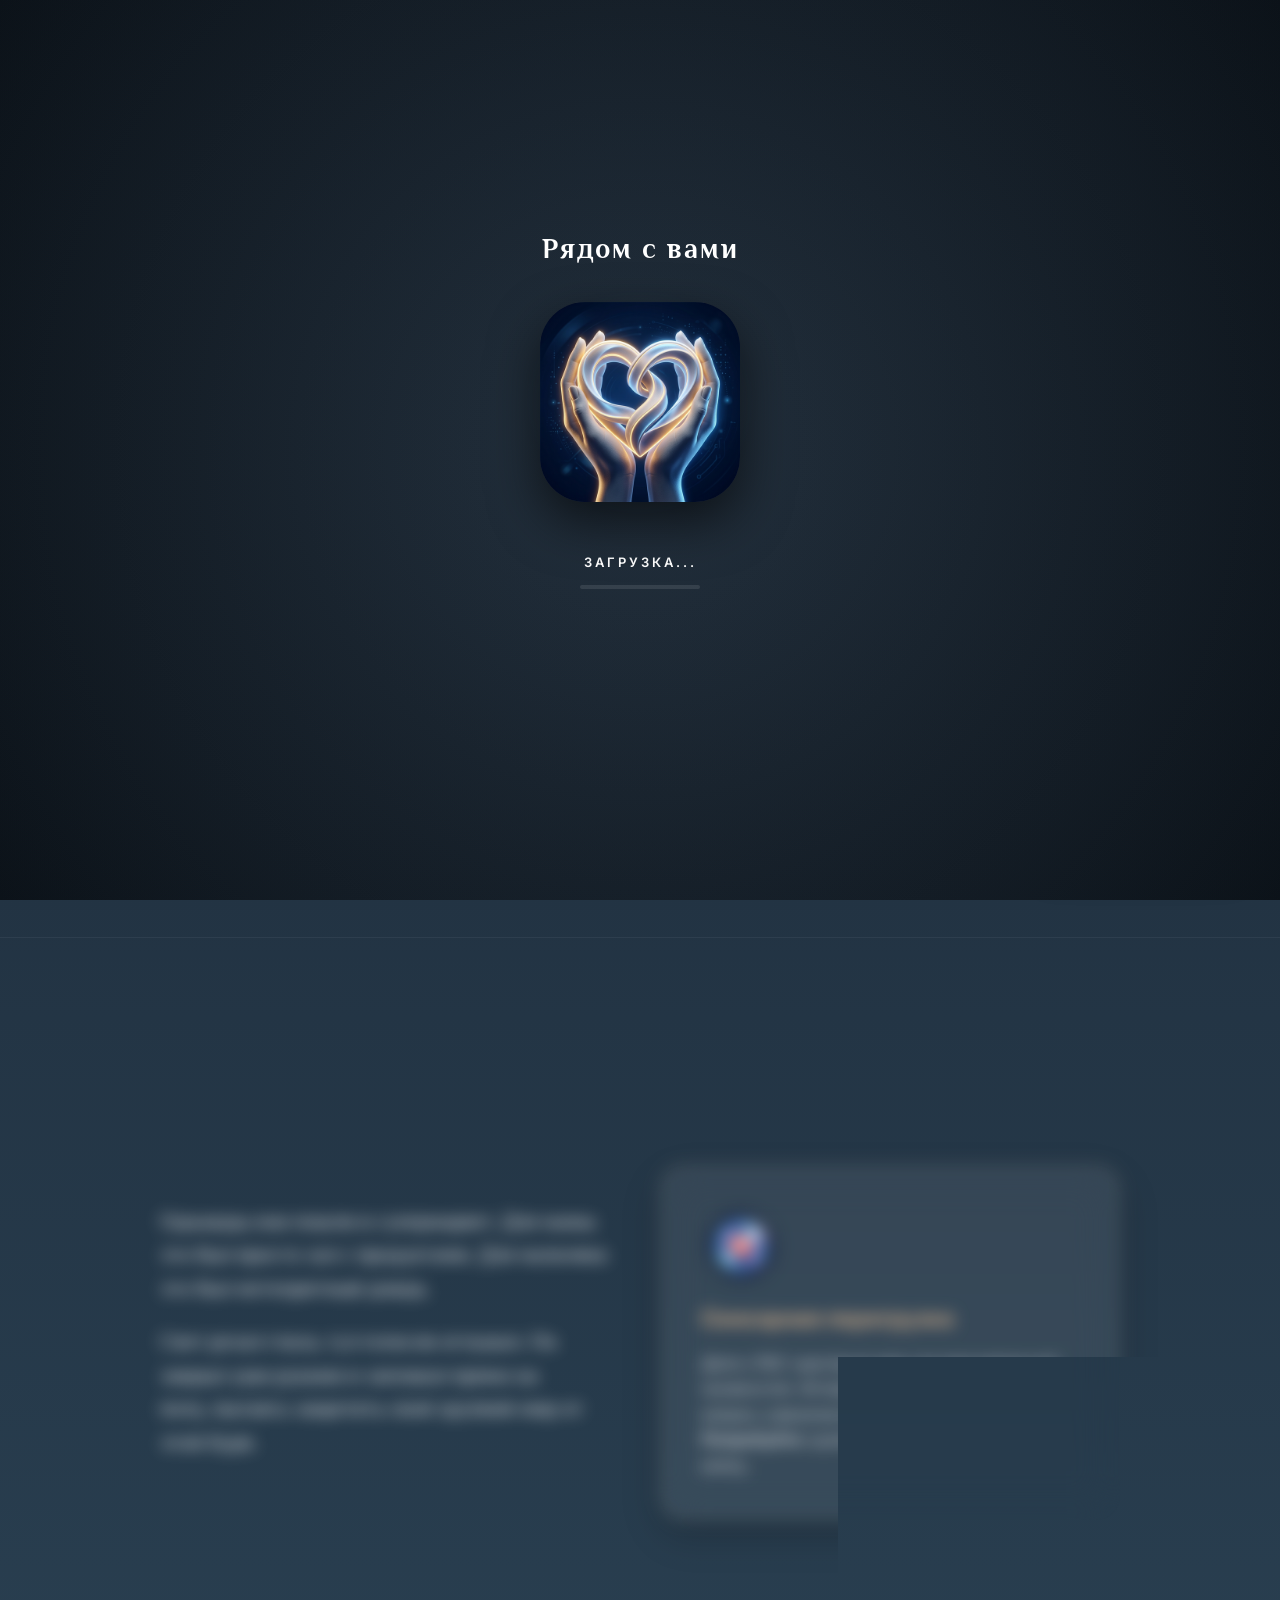
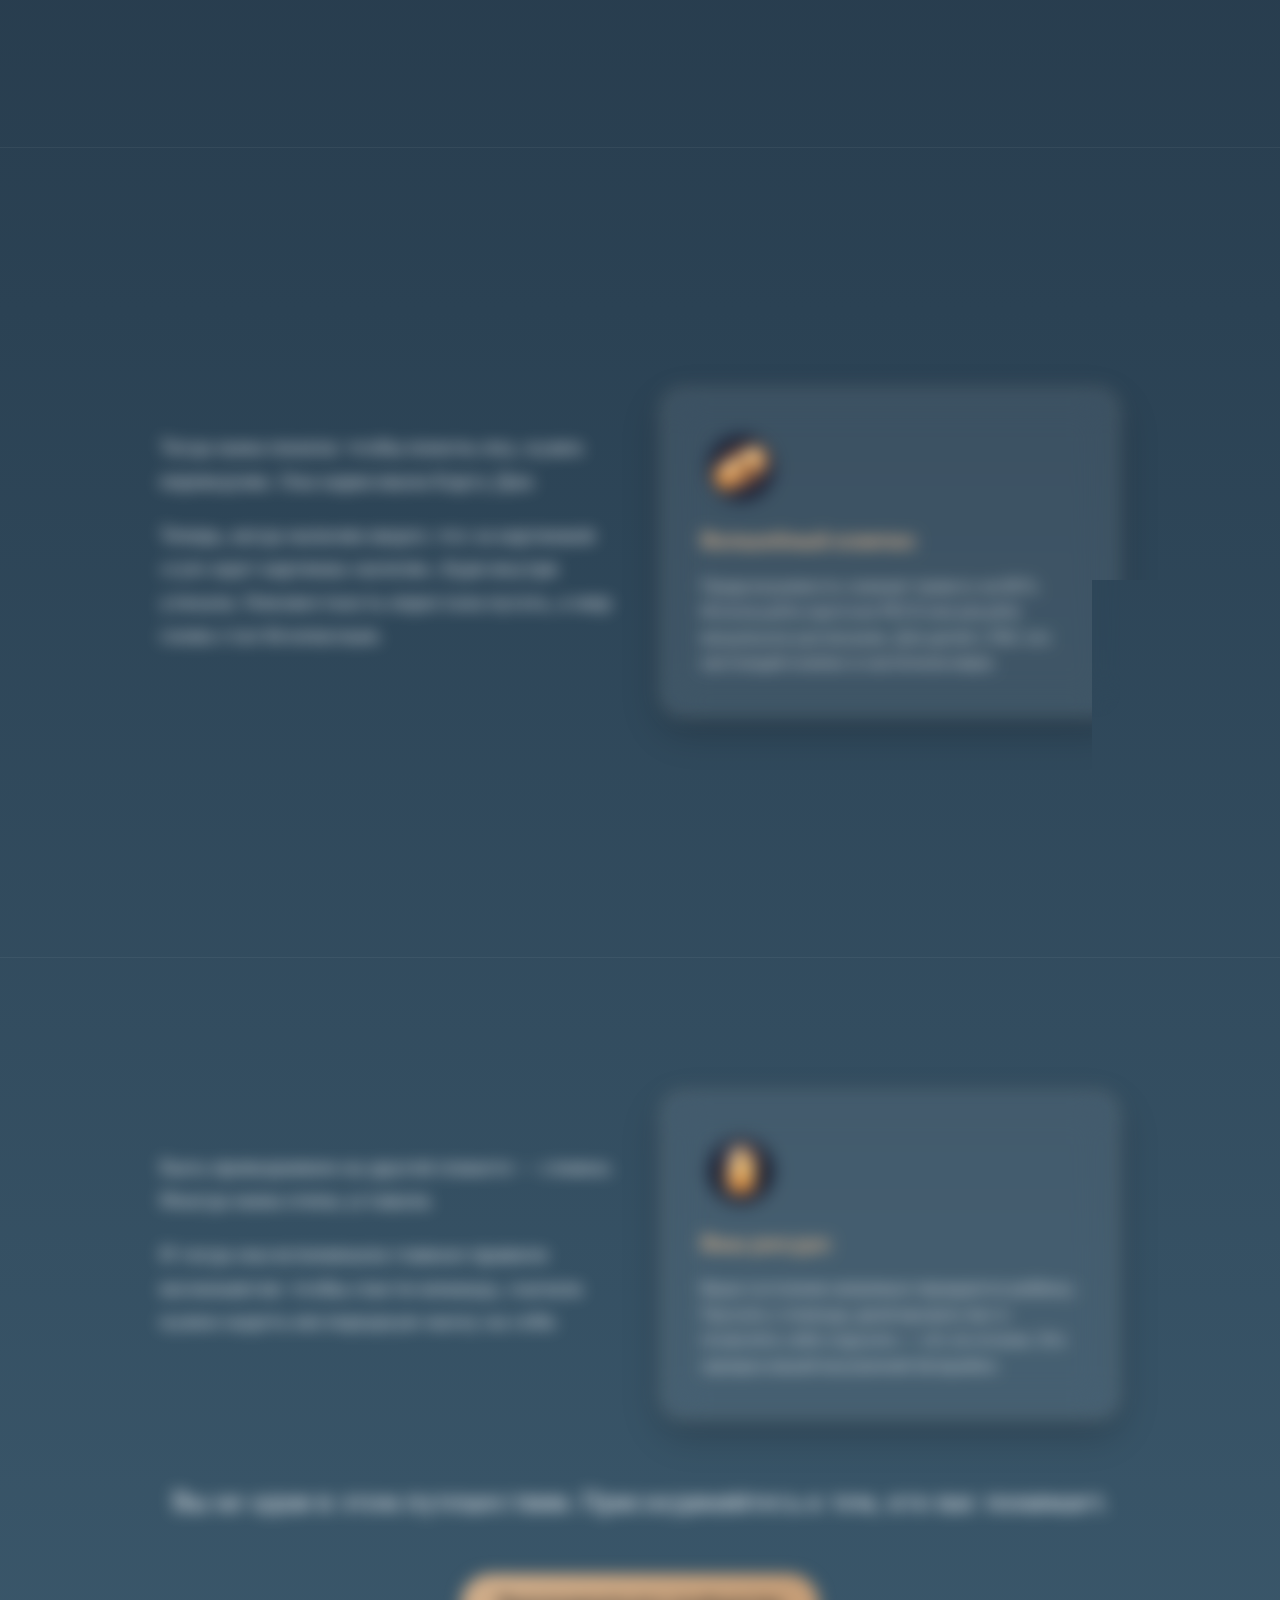
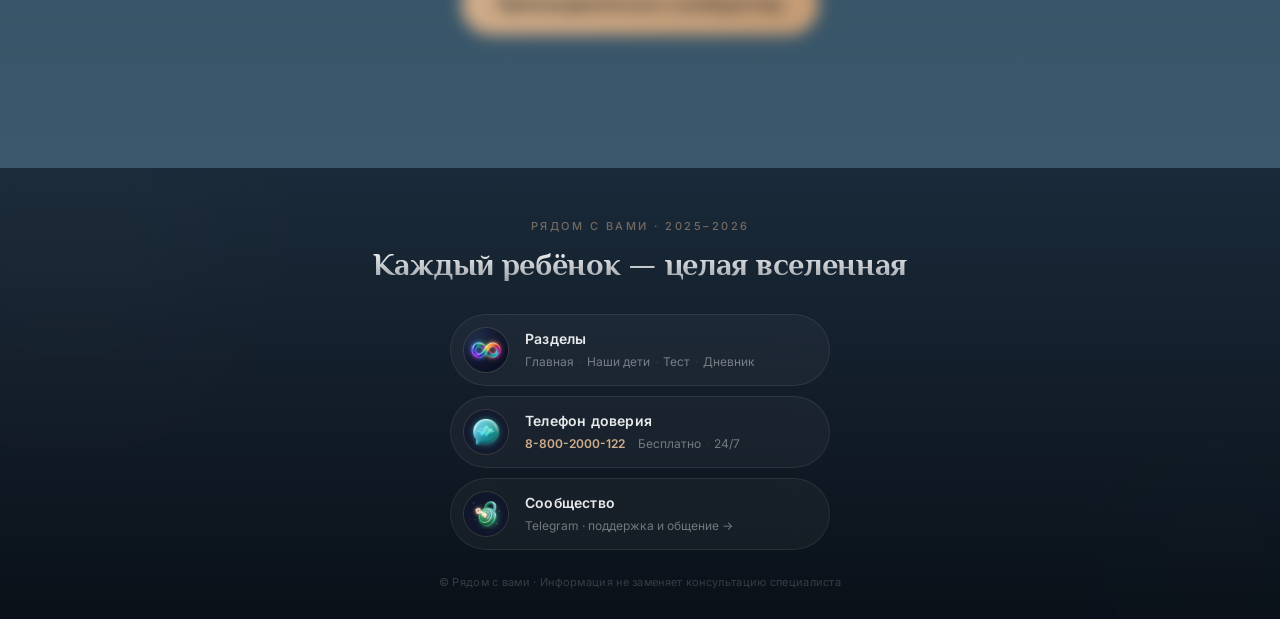
==== commit ad9dc179: "Add Social Stories page with 8 visual stories + nav links on all pages" ====
--- a/autism.html
+++ b/autism.html
@@ -120,6 +120,7 @@
                                 <span class="nav-dropdown-sub">Расписание и визуальный таймер</span>
                             </div>
                         </a>
+                        <a href="stories.html" class="nav-dropdown-item"><span class="nav-dropdown-icon">📖</span><div class="nav-dropdown-text"><span class="nav-dropdown-title">Социальные истории</span><span class="nav-dropdown-sub">Подготовка к новым ситуациям</span></div></a>
                     </div>
                 </div>
                 <button id="installAppBtn" class="btn-primary header-btn" style="display: none; align-items: center; gap: 5px; padding: 6px 12px;">
